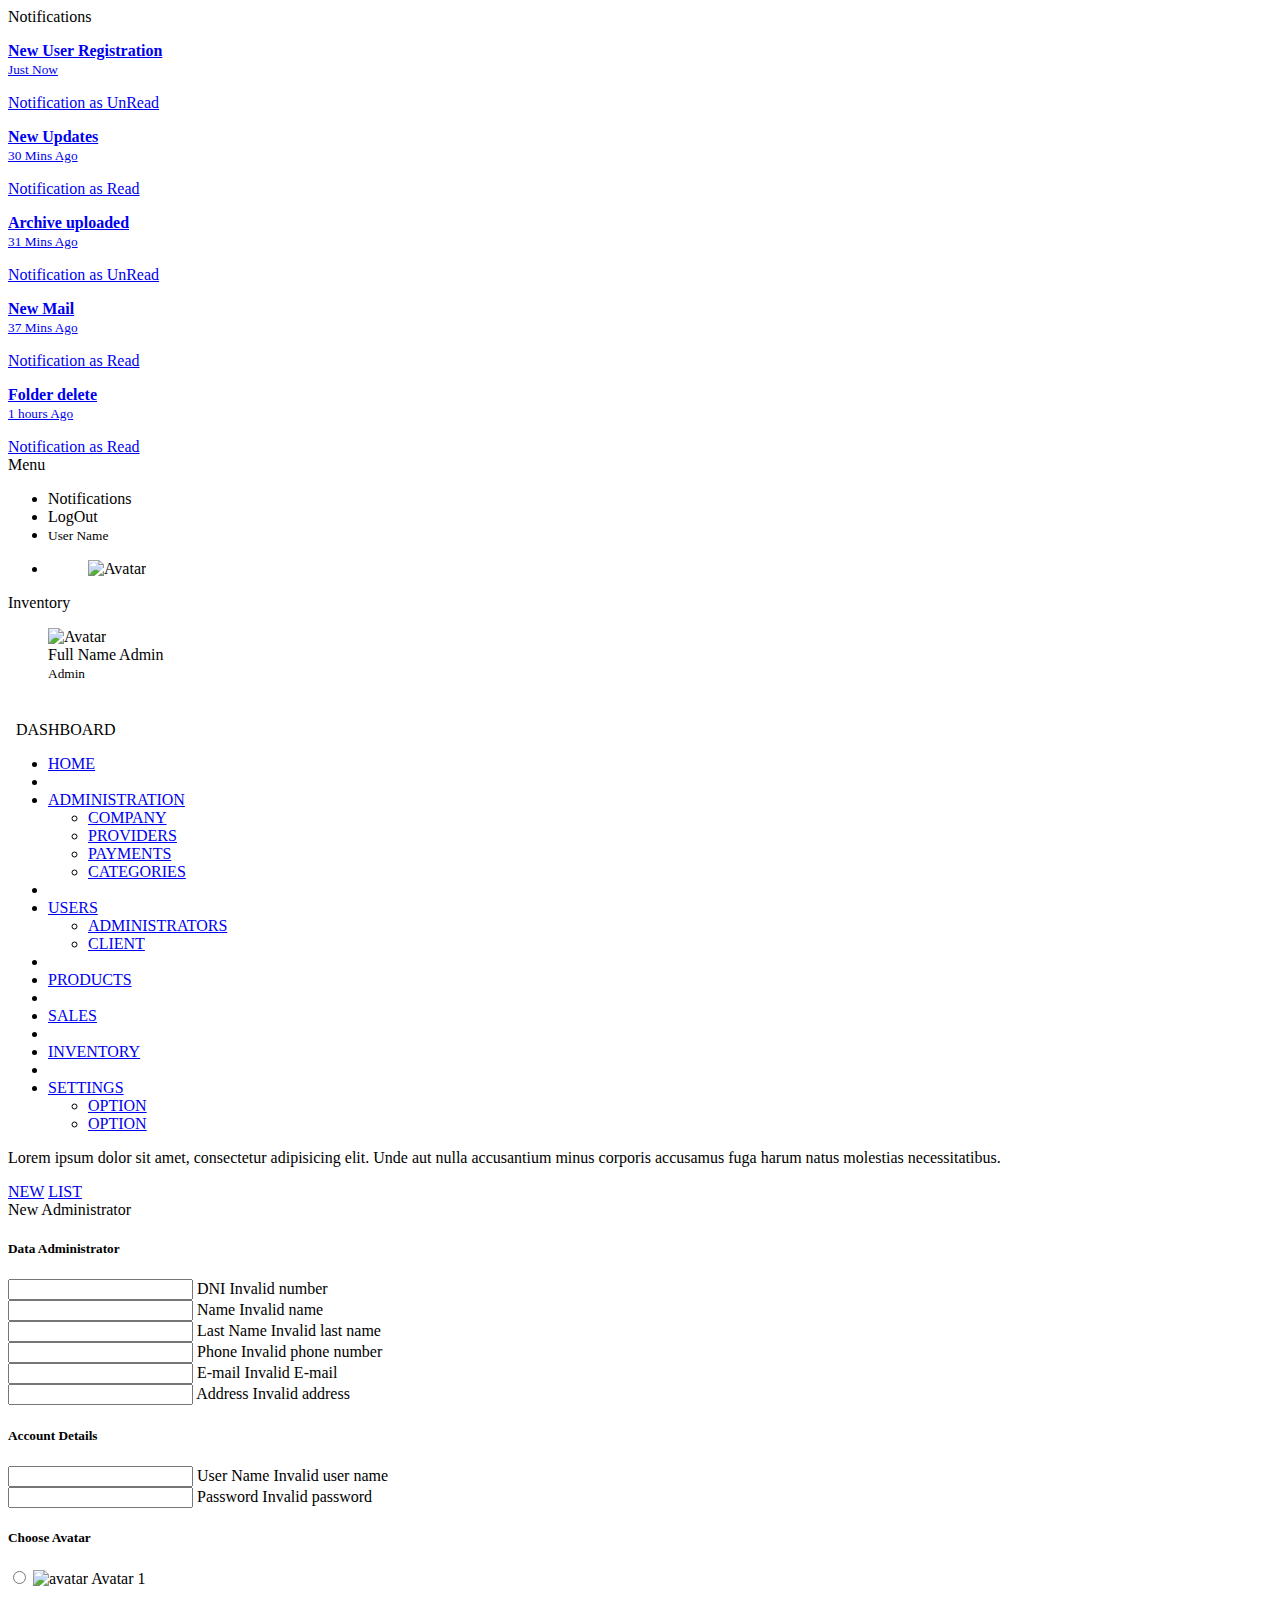
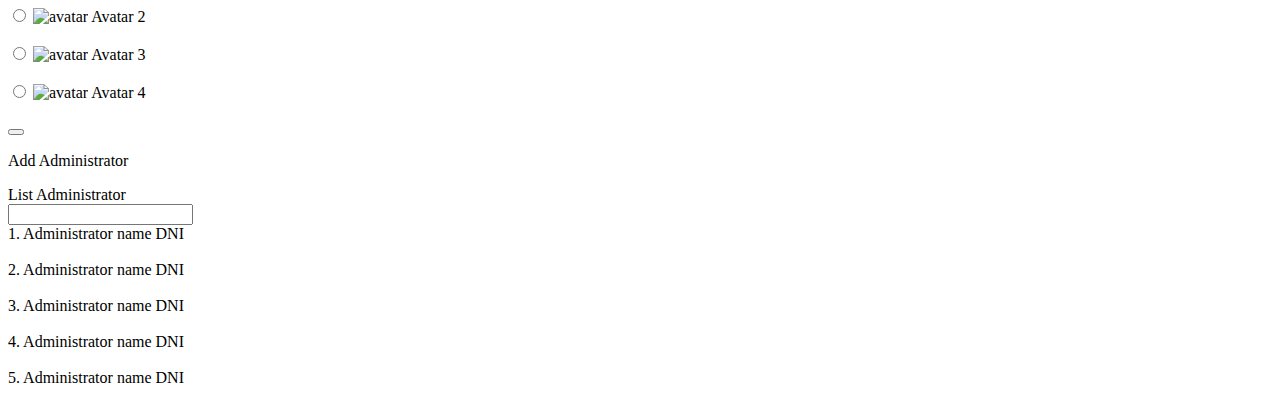
==== admin.html @ e8214036 "Add files via upload" ====
<!-- * Copyright 2016 Carlos Eduardo Alfaro Orellana--><!DOCTYPE html><html lang="es"><head>	<meta charset="UTF-8">	<meta name="viewport" content="width=device-width, initial-scale=1">	<title>Administrators</title>	<link rel="stylesheet" href="css/normalize.css">	<link rel="stylesheet" href="css/sweetalert2.css">	<link rel="stylesheet" href="css/material.min.css">	<link rel="stylesheet" href="css/material-design-iconic-font.min.css">	<link rel="stylesheet" href="css/jquery.mCustomScrollbar.css">	<link rel="stylesheet" href="css/main.css">	<script src="//ajax.googleapis.com/ajax/libs/jquery/1.11.2/jquery.min.js"></script>	<script>window.jQuery || document.write('<script src="js/jquery-1.11.2.min.js"><\/script>')</script>	<script src="js/material.min.js" ></script>	<script src="js/sweetalert2.min.js" ></script>	<script src="js/jquery.mCustomScrollbar.concat.min.js" ></script>	<script src="js/main.js" ></script></head><body>	<!-- Notifications area -->	<section class="full-width container-notifications">		<div class="full-width container-notifications-bg btn-Notification"></div>	    <section class="NotificationArea">	        <div class="full-width text-center NotificationArea-title tittles">Notifications <i class="zmdi zmdi-close btn-Notification"></i></div>	        <a href="#" class="Notification" id="notifation-unread-1">	            <div class="Notification-icon"><i class="zmdi zmdi-accounts-alt bg-info"></i></div>	            <div class="Notification-text">	                <p>	                    <i class="zmdi zmdi-circle"></i>	                    <strong>New User Registration</strong> 	                    <br>	                    <small>Just Now</small>	                </p>	            </div>	        	<div class="mdl-tooltip mdl-tooltip--left" for="notifation-unread-1">Notification as UnRead</div> 	        </a>	        <a href="#" class="Notification" id="notifation-read-1">	            <div class="Notification-icon"><i class="zmdi zmdi-cloud-download bg-primary"></i></div>	            <div class="Notification-text">	                <p>	                    <i class="zmdi zmdi-circle-o"></i>	                    <strong>New Updates</strong> 	                    <br>	                    <small>30 Mins Ago</small>	                </p>	            </div>	            <div class="mdl-tooltip mdl-tooltip--left" for="notifation-read-1">Notification as Read</div>	        </a>	        <a href="#" class="Notification" id="notifation-unread-2">	            <div class="Notification-icon"><i class="zmdi zmdi-upload bg-success"></i></div>	            <div class="Notification-text">	                <p>	                    <i class="zmdi zmdi-circle"></i>	                    <strong>Archive uploaded</strong> 	                    <br>	                    <small>31 Mins Ago</small>	                </p>	            </div>	            <div class="mdl-tooltip mdl-tooltip--left" for="notifation-unread-2">Notification as UnRead</div>	        </a> 	        <a href="#" class="Notification" id="notifation-read-2">	            <div class="Notification-icon"><i class="zmdi zmdi-mail-send bg-danger"></i></div>	            <div class="Notification-text">	                <p>	                    <i class="zmdi zmdi-circle-o"></i>	                    <strong>New Mail</strong> 	                    <br>	                    <small>37 Mins Ago</small>	                </p>	            </div>	            <div class="mdl-tooltip mdl-tooltip--left" for="notifation-read-2">Notification as Read</div>	        </a>	        <a href="#" class="Notification" id="notifation-read-3">	            <div class="Notification-icon"><i class="zmdi zmdi-folder bg-primary"></i></div>	            <div class="Notification-text">	                <p>	                    <i class="zmdi zmdi-circle-o"></i>	                    <strong>Folder delete</strong> 	                    <br>	                    <small>1 hours Ago</small>	                </p>	            </div>	            <div class="mdl-tooltip mdl-tooltip--left" for="notifation-read-3">Notification as Read</div>	        </a>  	    </section>	</section>	<!-- navBar -->	<div class="full-width navBar">		<div class="full-width navBar-options">			<i class="zmdi zmdi-more-vert btn-menu" id="btn-menu"></i>				<div class="mdl-tooltip" for="btn-menu">Menu</div>			<nav class="navBar-options-list">				<ul class="list-unstyle">					<li class="btn-Notification" id="notifications">						<i class="zmdi zmdi-notifications"></i>						<!-- <i class="zmdi zmdi-notifications-active btn-Notification" id="notifications"></i> -->						<div class="mdl-tooltip" for="notifications">Notifications</div>					</li>					<li class="btn-exit" id="btn-exit">						<i class="zmdi zmdi-power"></i>						<div class="mdl-tooltip" for="btn-exit">LogOut</div>					</li>					<li class="text-condensedLight noLink" ><small>User Name</small></li>					<li class="noLink">						<figure>							<img src="assets/img/avatar-male.png" alt="Avatar" class="img-responsive">						</figure>					</li>				</ul>			</nav>		</div>	</div>	<!-- navLateral -->	<section class="full-width navLateral">		<div class="full-width navLateral-bg btn-menu"></div>		<div class="full-width navLateral-body">			<div class="full-width navLateral-body-logo text-center tittles">				<i class="zmdi zmdi-close btn-menu"></i> Inventory 			</div>			<figure class="full-width" style="height: 77px;">				<div class="navLateral-body-cl">					<img src="assets/img/avatar-male.png" alt="Avatar" class="img-responsive">				</div>				<figcaption class="navLateral-body-cr hide-on-tablet">					<span>						Full Name Admin<br>						<small>Admin</small>					</span>				</figcaption>			</figure>			<div class="full-width tittles navLateral-body-tittle-menu">				<i class="zmdi zmdi-desktop-mac"></i><span class="hide-on-tablet">&nbsp; DASHBOARD</span>			</div>			<nav class="full-width">				<ul class="full-width list-unstyle menu-principal">					<li class="full-width">						<a href="home.html" class="full-width">							<div class="navLateral-body-cl">								<i class="zmdi zmdi-view-dashboard"></i>							</div>							<div class="navLateral-body-cr hide-on-tablet">								HOME							</div>						</a>					</li>					<li class="full-width divider-menu-h"></li>					<li class="full-width">						<a href="#!" class="full-width btn-subMenu">							<div class="navLateral-body-cl">								<i class="zmdi zmdi-case"></i>							</div>							<div class="navLateral-body-cr hide-on-tablet">								ADMINISTRATION							</div>							<span class="zmdi zmdi-chevron-left"></span>						</a>						<ul class="full-width menu-principal sub-menu-options">							<li class="full-width">								<a href="company.html" class="full-width">									<div class="navLateral-body-cl">										<i class="zmdi zmdi-balance"></i>									</div>									<div class="navLateral-body-cr hide-on-tablet">										COMPANY									</div>								</a>							</li>							<li class="full-width">								<a href="providers.html" class="full-width">									<div class="navLateral-body-cl">										<i class="zmdi zmdi-truck"></i>									</div>									<div class="navLateral-body-cr hide-on-tablet">										PROVIDERS									</div>								</a>							</li>							<li class="full-width">								<a href="payments.html" class="full-width">									<div class="navLateral-body-cl">										<i class="zmdi zmdi-card"></i>									</div>									<div class="navLateral-body-cr hide-on-tablet">										PAYMENTS									</div>								</a>							</li>							<li class="full-width">								<a href="categories.html" class="full-width">									<div class="navLateral-body-cl">										<i class="zmdi zmdi-label"></i>									</div>									<div class="navLateral-body-cr hide-on-tablet">										CATEGORIES									</div>								</a>							</li>						</ul>					</li>					<li class="full-width divider-menu-h"></li>					<li class="full-width">						<a href="#!" class="full-width btn-subMenu">							<div class="navLateral-body-cl">								<i class="zmdi zmdi-face"></i>							</div>							<div class="navLateral-body-cr hide-on-tablet">								USERS							</div>							<span class="zmdi zmdi-chevron-left"></span>						</a>						<ul class="full-width menu-principal sub-menu-options">							<li class="full-width">								<a href="admin.html" class="full-width">									<div class="navLateral-body-cl">										<i class="zmdi zmdi-account"></i>									</div>									<div class="navLateral-body-cr hide-on-tablet">										ADMINISTRATORS									</div>								</a>							</li>							<li class="full-width">								<a href="client.html" class="full-width">									<div class="navLateral-body-cl">										<i class="zmdi zmdi-accounts"></i>									</div>									<div class="navLateral-body-cr hide-on-tablet">										CLIENT									</div>								</a>							</li>						</ul>					</li>					<li class="full-width divider-menu-h"></li>					<li class="full-width">						<a href="products.html" class="full-width">							<div class="navLateral-body-cl">								<i class="zmdi zmdi-washing-machine"></i>							</div>							<div class="navLateral-body-cr hide-on-tablet">								PRODUCTS							</div>						</a>					</li>					<li class="full-width divider-menu-h"></li>					<li class="full-width">						<a href="sales.html" class="full-width">							<div class="navLateral-body-cl">								<i class="zmdi zmdi-shopping-cart"></i>							</div>							<div class="navLateral-body-cr hide-on-tablet">								SALES							</div>						</a>					</li>					<li class="full-width divider-menu-h"></li>					<li class="full-width">						<a href="inventory.html" class="full-width">							<div class="navLateral-body-cl">								<i class="zmdi zmdi-store"></i>							</div>							<div class="navLateral-body-cr hide-on-tablet">								INVENTORY							</div>						</a>					</li>					<li class="full-width divider-menu-h"></li>					<li class="full-width">						<a href="#!" class="full-width btn-subMenu">							<div class="navLateral-body-cl">								<i class="zmdi zmdi-wrench"></i>							</div>							<div class="navLateral-body-cr hide-on-tablet">								SETTINGS							</div>							<span class="zmdi zmdi-chevron-left"></span>						</a>						<ul class="full-width menu-principal sub-menu-options">							<li class="full-width">								<a href="#!" class="full-width">									<div class="navLateral-body-cl">										<i class="zmdi zmdi-widgets"></i>									</div>									<div class="navLateral-body-cr hide-on-tablet">										OPTION									</div>								</a>							</li>							<li class="full-width">								<a href="#!" class="full-width">									<div class="navLateral-body-cl">										<i class="zmdi zmdi-widgets"></i>									</div>									<div class="navLateral-body-cr hide-on-tablet">										OPTION									</div>								</a>							</li>						</ul>					</li>				</ul>			</nav>		</div>	</section>	<!-- pageContent -->	<section class="full-width pageContent">		<section class="full-width header-well">			<div class="full-width header-well-icon">				<i class="zmdi zmdi-account"></i>			</div>			<div class="full-width header-well-text">				<p class="text-condensedLight">					Lorem ipsum dolor sit amet, consectetur adipisicing elit. Unde aut nulla accusantium minus corporis accusamus fuga harum natus molestias necessitatibus.				</p>			</div>		</section>		<div class="mdl-tabs mdl-js-tabs mdl-js-ripple-effect">			<div class="mdl-tabs__tab-bar">				<a href="#tabNewAdmin" class="mdl-tabs__tab is-active">NEW</a>				<a href="#tabListAdmin" class="mdl-tabs__tab">LIST</a>			</div>			<div class="mdl-tabs__panel is-active" id="tabNewAdmin">				<div class="mdl-grid">					<div class="mdl-cell mdl-cell--4-col-phone mdl-cell--8-col-tablet mdl-cell--12-col-desktop">						<div class="full-width panel mdl-shadow--2dp">							<div class="full-width panel-tittle bg-primary text-center tittles">								New Administrator							</div>							<div class="full-width panel-content">								<form>									<div class="mdl-grid">										<div class="mdl-cell mdl-cell--4-col-phone mdl-cell--8-col-tablet mdl-cell--6-col-desktop">											<h5 class="text-condensedLight">Data Administrator</h5>											<div class="mdl-textfield mdl-js-textfield mdl-textfield--floating-label">												<input class="mdl-textfield__input" type="number" pattern="-?[0-9]*(\.[0-9]+)?" id="DNIAdmin">												<label class="mdl-textfield__label" for="DNIAdmin">DNI</label>												<span class="mdl-textfield__error">Invalid number</span>											</div>											<div class="mdl-textfield mdl-js-textfield mdl-textfield--floating-label">												<input class="mdl-textfield__input" type="text" pattern="-?[A-Za-záéíóúÁÉÍÓÚ ]*(\.[0-9]+)?" id="NameAdmin">												<label class="mdl-textfield__label" for="NameAdmin">Name</label>												<span class="mdl-textfield__error">Invalid name</span>											</div>											<div class="mdl-textfield mdl-js-textfield mdl-textfield--floating-label">												<input class="mdl-textfield__input" type="text" pattern="-?[A-Za-záéíóúÁÉÍÓÚ ]*(\.[0-9]+)?" id="LastNameAdmin">												<label class="mdl-textfield__label" for="LastNameAdmin">Last Name</label>												<span class="mdl-textfield__error">Invalid last name</span>											</div>											<div class="mdl-textfield mdl-js-textfield mdl-textfield--floating-label">												<input class="mdl-textfield__input" type="tel" pattern="-?[0-9+()- ]*(\.[0-9]+)?" id="phoneAdmin">												<label class="mdl-textfield__label" for="phoneAdmin">Phone</label>												<span class="mdl-textfield__error">Invalid phone number</span>											</div>											<div class="mdl-textfield mdl-js-textfield mdl-textfield--floating-label">												<input class="mdl-textfield__input" type="email" id="emailAdmin">												<label class="mdl-textfield__label" for="emailAdmin">E-mail</label>												<span class="mdl-textfield__error">Invalid E-mail</span>											</div>											<div class="mdl-textfield mdl-js-textfield mdl-textfield--floating-label">												<input class="mdl-textfield__input" type="text" id="addressAdmin">												<label class="mdl-textfield__label" for="addressAdmin">Address</label>												<span class="mdl-textfield__error">Invalid address</span>											</div>										</div>										<div class="mdl-cell mdl-cell--4-col-phone mdl-cell--8-col-tablet mdl-cell--6-col-desktop">											<h5 class="text-condensedLight">Account Details</h5>											<div class="mdl-textfield mdl-js-textfield mdl-textfield--floating-label">												<input class="mdl-textfield__input" type="text" pattern="-?[A-Za-z0-9áéíóúÁÉÍÓÚ]*(\.[0-9]+)?" id="UserNameAdmin">												<label class="mdl-textfield__label" for="UserNameAdmin">User Name</label>												<span class="mdl-textfield__error">Invalid user name</span>											</div>											<div class="mdl-textfield mdl-js-textfield mdl-textfield--floating-label">												<input class="mdl-textfield__input" type="password" id="passwordAdmin">												<label class="mdl-textfield__label" for="passwordAdmin">Password</label>												<span class="mdl-textfield__error">Invalid password</span>											</div>											<h5 class="text-condensedLight">Choose Avatar</h5>											<label class="mdl-radio mdl-js-radio mdl-js-ripple-effect" for="option-1">												<input type="radio" id="option-1" class="mdl-radio__button" name="options" value="avatar-male.png">												<img src="assets/img/avatar-male.png" alt="avatar" style="height: 45px; width="45px;" ">												<span class="mdl-radio__label">Avatar 1</span>											</label>											<br><br>											<label class="mdl-radio mdl-js-radio mdl-js-ripple-effect" for="option-2">												<input type="radio" id="option-2" class="mdl-radio__button" name="options" value="avatar-female.png">												<img src="assets/img/avatar-female.png" alt="avatar" style="height: 45px; width="45px;" ">												<span class="mdl-radio__label">Avatar 2</span>											</label>											<br><br>											<label class="mdl-radio mdl-js-radio mdl-js-ripple-effect" for="option-3">												<input type="radio" id="option-3" class="mdl-radio__button" name="options" value="avatar-male2.png">												<img src="assets/img/avatar-male2.png" alt="avatar" style="height: 45px; width="45px;" ">												<span class="mdl-radio__label">Avatar 3</span>											</label>											<br><br>											<label class="mdl-radio mdl-js-radio mdl-js-ripple-effect" for="option-4">												<input type="radio" id="option-4" class="mdl-radio__button" name="options" value="avatar-female2.png">												<img src="assets/img/avatar-female2.png" alt="avatar" style="height: 45px; width="45px;" ">												<span class="mdl-radio__label">Avatar 4</span>											</label>										</div>									</div>									<p class="text-center">										<button class="mdl-button mdl-js-button mdl-button--fab mdl-js-ripple-effect mdl-button--colored bg-primary" id="btn-addAdmin">											<i class="zmdi zmdi-plus"></i>										</button>										<div class="mdl-tooltip" for="btn-addAdmin">Add Administrator</div>									</p>								</form>							</div>						</div>					</div>				</div>			</div>			<div class="mdl-tabs__panel" id="tabListAdmin">				<div class="mdl-grid">					<div class="mdl-cell mdl-cell--4-col-phone mdl-cell--8-col-tablet mdl-cell--8-col-desktop mdl-cell--2-offset-desktop">						<div class="full-width panel mdl-shadow--2dp">							<div class="full-width panel-tittle bg-success text-center tittles">								List Administrator							</div>							<div class="full-width panel-content">								<form action="#">									<div class="mdl-textfield mdl-js-textfield mdl-textfield--expandable">										<label class="mdl-button mdl-js-button mdl-button--icon" for="searchAdmin">											<i class="zmdi zmdi-search"></i>										</label>										<div class="mdl-textfield__expandable-holder">											<input class="mdl-textfield__input" type="text" id="searchAdmin">											<label class="mdl-textfield__label"></label>										</div>									</div>								</form>								<div class="mdl-list">									<div class="mdl-list__item mdl-list__item--two-line">										<span class="mdl-list__item-primary-content">											<i class="zmdi zmdi-account mdl-list__item-avatar"></i>											<span>1. Administrator name</span>											<span class="mdl-list__item-sub-title">DNI</span>										</span>										<a class="mdl-list__item-secondary-action" href="#!"><i class="zmdi zmdi-more"></i></a>									</div>									<li class="full-width divider-menu-h"></li>									<div class="mdl-list__item mdl-list__item--two-line">										<span class="mdl-list__item-primary-content">											<i class="zmdi zmdi-account mdl-list__item-avatar"></i>											<span>2. Administrator name</span>											<span class="mdl-list__item-sub-title">DNI</span>										</span>										<a class="mdl-list__item-secondary-action" href="#!"><i class="zmdi zmdi-more"></i></a>									</div>									<li class="full-width divider-menu-h"></li>									<div class="mdl-list__item mdl-list__item--two-line">										<span class="mdl-list__item-primary-content">											<i class="zmdi zmdi-account mdl-list__item-avatar"></i>											<span>3. Administrator name</span>											<span class="mdl-list__item-sub-title">DNI</span>										</span>										<a class="mdl-list__item-secondary-action" href="#!"><i class="zmdi zmdi-more"></i></a>									</div>									<li class="full-width divider-menu-h"></li>									<div class="mdl-list__item mdl-list__item--two-line">										<span class="mdl-list__item-primary-content">											<i class="zmdi zmdi-account mdl-list__item-avatar"></i>											<span>4. Administrator name</span>											<span class="mdl-list__item-sub-title">DNI</span>										</span>										<a class="mdl-list__item-secondary-action" href="#!"><i class="zmdi zmdi-more"></i></a>									</div>									<li class="full-width divider-menu-h"></li>									<div class="mdl-list__item mdl-list__item--two-line">										<span class="mdl-list__item-primary-content">											<i class="zmdi zmdi-account mdl-list__item-avatar"></i>											<span>5. Administrator name</span>											<span class="mdl-list__item-sub-title">DNI</span>										</span>										<a class="mdl-list__item-secondary-action" href="#!"><i class="zmdi zmdi-more"></i></a>									</div>								</div>							</div>						</div>					</div>				</div>			</div>		</div>	</section></body></html>
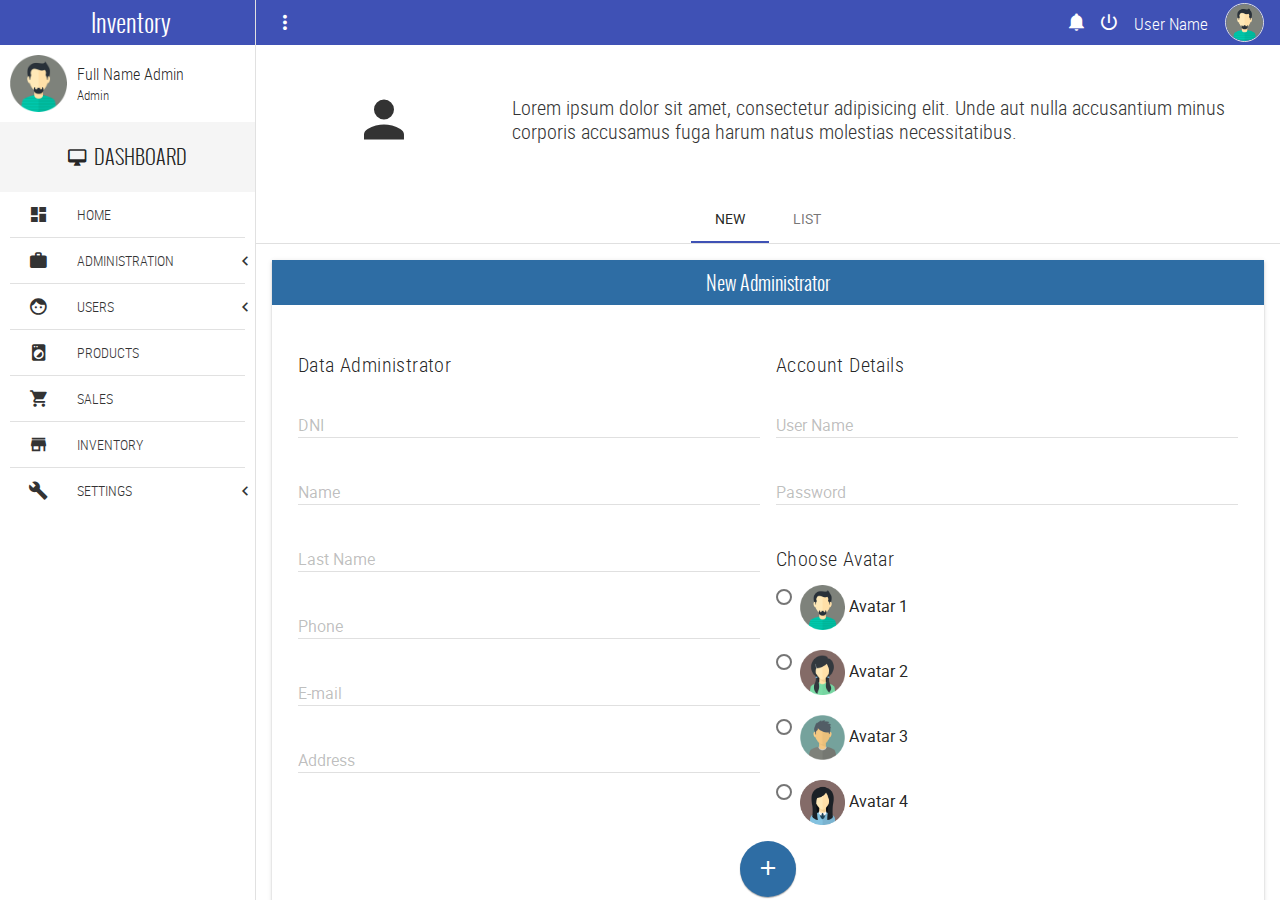
==== commit 9599b2e3: "se agregaron todos los archivos" ====
--- a/admin.html
+++ b/admin.html
@@ -1,492 +1,492 @@
-<!-- -* Copyright 2016 Carlos Eduardo Alfaro Orellana--->-<!DOCTYPE html>-<html lang="es">-<head>-	<meta charset="UTF-8">-	<meta name="viewport" content="width=device-width, initial-scale=1">-	<title>Administrators</title>-	<link rel="stylesheet" href="css/normalize.css">-	<link rel="stylesheet" href="css/sweetalert2.css">-	<link rel="stylesheet" href="css/material.min.css">-	<link rel="stylesheet" href="css/material-design-iconic-font.min.css">-	<link rel="stylesheet" href="css/jquery.mCustomScrollbar.css">-	<link rel="stylesheet" href="css/main.css">-	<script src="//ajax.googleapis.com/ajax/libs/jquery/1.11.2/jquery.min.js"></script>-	<script>window.jQuery || document.write('<script src="js/jquery-1.11.2.min.js"><\/script>')</script>-	<script src="js/material.min.js" ></script>-	<script src="js/sweetalert2.min.js" ></script>-	<script src="js/jquery.mCustomScrollbar.concat.min.js" ></script>-	<script src="js/main.js" ></script>-</head>-<body>-	<!-- Notifications area -->-	<section class="full-width container-notifications">-		<div class="full-width container-notifications-bg btn-Notification"></div>-	    <section class="NotificationArea">-	        <div class="full-width text-center NotificationArea-title tittles">Notifications <i class="zmdi zmdi-close btn-Notification"></i></div>-	        <a href="#" class="Notification" id="notifation-unread-1">-	            <div class="Notification-icon"><i class="zmdi zmdi-accounts-alt bg-info"></i></div>-	            <div class="Notification-text">-	                <p>-	                    <i class="zmdi zmdi-circle"></i>-	                    <strong>New User Registration</strong> -	                    <br>-	                    <small>Just Now</small>-	                </p>-	            </div>-	        	<div class="mdl-tooltip mdl-tooltip--left" for="notifation-unread-1">Notification as UnRead</div> -	        </a>-	        <a href="#" class="Notification" id="notifation-read-1">-	            <div class="Notification-icon"><i class="zmdi zmdi-cloud-download bg-primary"></i></div>-	            <div class="Notification-text">-	                <p>-	                    <i class="zmdi zmdi-circle-o"></i>-	                    <strong>New Updates</strong> -	                    <br>-	                    <small>30 Mins Ago</small>-	                </p>-	            </div>-	            <div class="mdl-tooltip mdl-tooltip--left" for="notifation-read-1">Notification as Read</div>-	        </a>-	        <a href="#" class="Notification" id="notifation-unread-2">-	            <div class="Notification-icon"><i class="zmdi zmdi-upload bg-success"></i></div>-	            <div class="Notification-text">-	                <p>-	                    <i class="zmdi zmdi-circle"></i>-	                    <strong>Archive uploaded</strong> -	                    <br>-	                    <small>31 Mins Ago</small>-	                </p>-	            </div>-	            <div class="mdl-tooltip mdl-tooltip--left" for="notifation-unread-2">Notification as UnRead</div>-	        </a> -	        <a href="#" class="Notification" id="notifation-read-2">-	            <div class="Notification-icon"><i class="zmdi zmdi-mail-send bg-danger"></i></div>-	            <div class="Notification-text">-	                <p>-	                    <i class="zmdi zmdi-circle-o"></i>-	                    <strong>New Mail</strong> -	                    <br>-	                    <small>37 Mins Ago</small>-	                </p>-	            </div>-	            <div class="mdl-tooltip mdl-tooltip--left" for="notifation-read-2">Notification as Read</div>-	        </a>-	        <a href="#" class="Notification" id="notifation-read-3">-	            <div class="Notification-icon"><i class="zmdi zmdi-folder bg-primary"></i></div>-	            <div class="Notification-text">-	                <p>-	                    <i class="zmdi zmdi-circle-o"></i>-	                    <strong>Folder delete</strong> -	                    <br>-	                    <small>1 hours Ago</small>-	                </p>-	            </div>-	            <div class="mdl-tooltip mdl-tooltip--left" for="notifation-read-3">Notification as Read</div>-	        </a>  -	    </section>-	</section>-	<!-- navBar -->-	<div class="full-width navBar">-		<div class="full-width navBar-options">-			<i class="zmdi zmdi-more-vert btn-menu" id="btn-menu"></i>	-			<div class="mdl-tooltip" for="btn-menu">Menu</div>-			<nav class="navBar-options-list">-				<ul class="list-unstyle">-					<li class="btn-Notification" id="notifications">-						<i class="zmdi zmdi-notifications"></i>-						<!-- <i class="zmdi zmdi-notifications-active btn-Notification" id="notifications"></i> -->-						<div class="mdl-tooltip" for="notifications">Notifications</div>-					</li>-					<li class="btn-exit" id="btn-exit">-						<i class="zmdi zmdi-power"></i>-						<div class="mdl-tooltip" for="btn-exit">LogOut</div>-					</li>-					<li class="text-condensedLight noLink" ><small>User Name</small></li>-					<li class="noLink">-						<figure>-							<img src="assets/img/avatar-male.png" alt="Avatar" class="img-responsive">-						</figure>-					</li>-				</ul>-			</nav>-		</div>-	</div>-	<!-- navLateral -->-	<section class="full-width navLateral">-		<div class="full-width navLateral-bg btn-menu"></div>-		<div class="full-width navLateral-body">-			<div class="full-width navLateral-body-logo text-center tittles">-				<i class="zmdi zmdi-close btn-menu"></i> Inventory -			</div>-			<figure class="full-width" style="height: 77px;">-				<div class="navLateral-body-cl">-					<img src="assets/img/avatar-male.png" alt="Avatar" class="img-responsive">-				</div>-				<figcaption class="navLateral-body-cr hide-on-tablet">-					<span>-						Full Name Admin<br>-						<small>Admin</small>-					</span>-				</figcaption>-			</figure>-			<div class="full-width tittles navLateral-body-tittle-menu">-				<i class="zmdi zmdi-desktop-mac"></i><span class="hide-on-tablet">&nbsp; DASHBOARD</span>-			</div>-			<nav class="full-width">-				<ul class="full-width list-unstyle menu-principal">-					<li class="full-width">-						<a href="home.html" class="full-width">-							<div class="navLateral-body-cl">-								<i class="zmdi zmdi-view-dashboard"></i>-							</div>-							<div class="navLateral-body-cr hide-on-tablet">-								HOME-							</div>-						</a>-					</li>-					<li class="full-width divider-menu-h"></li>-					<li class="full-width">-						<a href="#!" class="full-width btn-subMenu">-							<div class="navLateral-body-cl">-								<i class="zmdi zmdi-case"></i>-							</div>-							<div class="navLateral-body-cr hide-on-tablet">-								ADMINISTRATION-							</div>-							<span class="zmdi zmdi-chevron-left"></span>-						</a>-						<ul class="full-width menu-principal sub-menu-options">-							<li class="full-width">-								<a href="company.html" class="full-width">-									<div class="navLateral-body-cl">-										<i class="zmdi zmdi-balance"></i>-									</div>-									<div class="navLateral-body-cr hide-on-tablet">-										COMPANY-									</div>-								</a>-							</li>-							<li class="full-width">-								<a href="providers.html" class="full-width">-									<div class="navLateral-body-cl">-										<i class="zmdi zmdi-truck"></i>-									</div>-									<div class="navLateral-body-cr hide-on-tablet">-										PROVIDERS-									</div>-								</a>-							</li>-							<li class="full-width">-								<a href="payments.html" class="full-width">-									<div class="navLateral-body-cl">-										<i class="zmdi zmdi-card"></i>-									</div>-									<div class="navLateral-body-cr hide-on-tablet">-										PAYMENTS-									</div>-								</a>-							</li>-							<li class="full-width">-								<a href="categories.html" class="full-width">-									<div class="navLateral-body-cl">-										<i class="zmdi zmdi-label"></i>-									</div>-									<div class="navLateral-body-cr hide-on-tablet">-										CATEGORIES-									</div>-								</a>-							</li>-						</ul>-					</li>-					<li class="full-width divider-menu-h"></li>-					<li class="full-width">-						<a href="#!" class="full-width btn-subMenu">-							<div class="navLateral-body-cl">-								<i class="zmdi zmdi-face"></i>-							</div>-							<div class="navLateral-body-cr hide-on-tablet">-								USERS-							</div>-							<span class="zmdi zmdi-chevron-left"></span>-						</a>-						<ul class="full-width menu-principal sub-menu-options">-							<li class="full-width">-								<a href="admin.html" class="full-width">-									<div class="navLateral-body-cl">-										<i class="zmdi zmdi-account"></i>-									</div>-									<div class="navLateral-body-cr hide-on-tablet">-										ADMINISTRATORS-									</div>-								</a>-							</li>-							<li class="full-width">-								<a href="client.html" class="full-width">-									<div class="navLateral-body-cl">-										<i class="zmdi zmdi-accounts"></i>-									</div>-									<div class="navLateral-body-cr hide-on-tablet">-										CLIENT-									</div>-								</a>-							</li>-						</ul>-					</li>-					<li class="full-width divider-menu-h"></li>-					<li class="full-width">-						<a href="products.html" class="full-width">-							<div class="navLateral-body-cl">-								<i class="zmdi zmdi-washing-machine"></i>-							</div>-							<div class="navLateral-body-cr hide-on-tablet">-								PRODUCTS-							</div>-						</a>-					</li>-					<li class="full-width divider-menu-h"></li>-					<li class="full-width">-						<a href="sales.html" class="full-width">-							<div class="navLateral-body-cl">-								<i class="zmdi zmdi-shopping-cart"></i>-							</div>-							<div class="navLateral-body-cr hide-on-tablet">-								SALES-							</div>-						</a>-					</li>-					<li class="full-width divider-menu-h"></li>-					<li class="full-width">-						<a href="inventory.html" class="full-width">-							<div class="navLateral-body-cl">-								<i class="zmdi zmdi-store"></i>-							</div>-							<div class="navLateral-body-cr hide-on-tablet">-								INVENTORY-							</div>-						</a>-					</li>-					<li class="full-width divider-menu-h"></li>-					<li class="full-width">-						<a href="#!" class="full-width btn-subMenu">-							<div class="navLateral-body-cl">-								<i class="zmdi zmdi-wrench"></i>-							</div>-							<div class="navLateral-body-cr hide-on-tablet">-								SETTINGS-							</div>-							<span class="zmdi zmdi-chevron-left"></span>-						</a>-						<ul class="full-width menu-principal sub-menu-options">-							<li class="full-width">-								<a href="#!" class="full-width">-									<div class="navLateral-body-cl">-										<i class="zmdi zmdi-widgets"></i>-									</div>-									<div class="navLateral-body-cr hide-on-tablet">-										OPTION-									</div>-								</a>-							</li>-							<li class="full-width">-								<a href="#!" class="full-width">-									<div class="navLateral-body-cl">-										<i class="zmdi zmdi-widgets"></i>-									</div>-									<div class="navLateral-body-cr hide-on-tablet">-										OPTION-									</div>-								</a>-							</li>-						</ul>-					</li>-				</ul>-			</nav>-		</div>-	</section>-	<!-- pageContent -->-	<section class="full-width pageContent">-		<section class="full-width header-well">-			<div class="full-width header-well-icon">-				<i class="zmdi zmdi-account"></i>-			</div>-			<div class="full-width header-well-text">-				<p class="text-condensedLight">-					Lorem ipsum dolor sit amet, consectetur adipisicing elit. Unde aut nulla accusantium minus corporis accusamus fuga harum natus molestias necessitatibus.-				</p>-			</div>-		</section>-		<div class="mdl-tabs mdl-js-tabs mdl-js-ripple-effect">-			<div class="mdl-tabs__tab-bar">-				<a href="#tabNewAdmin" class="mdl-tabs__tab is-active">NEW</a>-				<a href="#tabListAdmin" class="mdl-tabs__tab">LIST</a>-			</div>-			<div class="mdl-tabs__panel is-active" id="tabNewAdmin">-				<div class="mdl-grid">-					<div class="mdl-cell mdl-cell--4-col-phone mdl-cell--8-col-tablet mdl-cell--12-col-desktop">-						<div class="full-width panel mdl-shadow--2dp">-							<div class="full-width panel-tittle bg-primary text-center tittles">-								New Administrator-							</div>-							<div class="full-width panel-content">-								<form>-									<div class="mdl-grid">-										<div class="mdl-cell mdl-cell--4-col-phone mdl-cell--8-col-tablet mdl-cell--6-col-desktop">-											<h5 class="text-condensedLight">Data Administrator</h5>-											<div class="mdl-textfield mdl-js-textfield mdl-textfield--floating-label">-												<input class="mdl-textfield__input" type="number" pattern="-?[0-9]*(\.[0-9]+)?" id="DNIAdmin">-												<label class="mdl-textfield__label" for="DNIAdmin">DNI</label>-												<span class="mdl-textfield__error">Invalid number</span>-											</div>-											<div class="mdl-textfield mdl-js-textfield mdl-textfield--floating-label">-												<input class="mdl-textfield__input" type="text" pattern="-?[A-Za-záéíóúÁÉÍÓÚ ]*(\.[0-9]+)?" id="NameAdmin">-												<label class="mdl-textfield__label" for="NameAdmin">Name</label>-												<span class="mdl-textfield__error">Invalid name</span>-											</div>-											<div class="mdl-textfield mdl-js-textfield mdl-textfield--floating-label">-												<input class="mdl-textfield__input" type="text" pattern="-?[A-Za-záéíóúÁÉÍÓÚ ]*(\.[0-9]+)?" id="LastNameAdmin">-												<label class="mdl-textfield__label" for="LastNameAdmin">Last Name</label>-												<span class="mdl-textfield__error">Invalid last name</span>-											</div>-											<div class="mdl-textfield mdl-js-textfield mdl-textfield--floating-label">-												<input class="mdl-textfield__input" type="tel" pattern="-?[0-9+()- ]*(\.[0-9]+)?" id="phoneAdmin">-												<label class="mdl-textfield__label" for="phoneAdmin">Phone</label>-												<span class="mdl-textfield__error">Invalid phone number</span>-											</div>-											<div class="mdl-textfield mdl-js-textfield mdl-textfield--floating-label">-												<input class="mdl-textfield__input" type="email" id="emailAdmin">-												<label class="mdl-textfield__label" for="emailAdmin">E-mail</label>-												<span class="mdl-textfield__error">Invalid E-mail</span>-											</div>-											<div class="mdl-textfield mdl-js-textfield mdl-textfield--floating-label">-												<input class="mdl-textfield__input" type="text" id="addressAdmin">-												<label class="mdl-textfield__label" for="addressAdmin">Address</label>-												<span class="mdl-textfield__error">Invalid address</span>-											</div>-										</div>-										<div class="mdl-cell mdl-cell--4-col-phone mdl-cell--8-col-tablet mdl-cell--6-col-desktop">-											<h5 class="text-condensedLight">Account Details</h5>-											<div class="mdl-textfield mdl-js-textfield mdl-textfield--floating-label">-												<input class="mdl-textfield__input" type="text" pattern="-?[A-Za-z0-9áéíóúÁÉÍÓÚ]*(\.[0-9]+)?" id="UserNameAdmin">-												<label class="mdl-textfield__label" for="UserNameAdmin">User Name</label>-												<span class="mdl-textfield__error">Invalid user name</span>-											</div>-											<div class="mdl-textfield mdl-js-textfield mdl-textfield--floating-label">-												<input class="mdl-textfield__input" type="password" id="passwordAdmin">-												<label class="mdl-textfield__label" for="passwordAdmin">Password</label>-												<span class="mdl-textfield__error">Invalid password</span>-											</div>-											<h5 class="text-condensedLight">Choose Avatar</h5>-											<label class="mdl-radio mdl-js-radio mdl-js-ripple-effect" for="option-1">-												<input type="radio" id="option-1" class="mdl-radio__button" name="options" value="avatar-male.png">-												<img src="assets/img/avatar-male.png" alt="avatar" style="height: 45px; width="45px;" ">-												<span class="mdl-radio__label">Avatar 1</span>-											</label>-											<br><br>-											<label class="mdl-radio mdl-js-radio mdl-js-ripple-effect" for="option-2">-												<input type="radio" id="option-2" class="mdl-radio__button" name="options" value="avatar-female.png">-												<img src="assets/img/avatar-female.png" alt="avatar" style="height: 45px; width="45px;" ">-												<span class="mdl-radio__label">Avatar 2</span>-											</label>-											<br><br>-											<label class="mdl-radio mdl-js-radio mdl-js-ripple-effect" for="option-3">-												<input type="radio" id="option-3" class="mdl-radio__button" name="options" value="avatar-male2.png">-												<img src="assets/img/avatar-male2.png" alt="avatar" style="height: 45px; width="45px;" ">-												<span class="mdl-radio__label">Avatar 3</span>-											</label>-											<br><br>-											<label class="mdl-radio mdl-js-radio mdl-js-ripple-effect" for="option-4">-												<input type="radio" id="option-4" class="mdl-radio__button" name="options" value="avatar-female2.png">-												<img src="assets/img/avatar-female2.png" alt="avatar" style="height: 45px; width="45px;" ">-												<span class="mdl-radio__label">Avatar 4</span>-											</label>-										</div>-									</div>-									<p class="text-center">-										<button class="mdl-button mdl-js-button mdl-button--fab mdl-js-ripple-effect mdl-button--colored bg-primary" id="btn-addAdmin">-											<i class="zmdi zmdi-plus"></i>-										</button>-										<div class="mdl-tooltip" for="btn-addAdmin">Add Administrator</div>-									</p>-								</form>-							</div>-						</div>-					</div>-				</div>-			</div>-			<div class="mdl-tabs__panel" id="tabListAdmin">-				<div class="mdl-grid">-					<div class="mdl-cell mdl-cell--4-col-phone mdl-cell--8-col-tablet mdl-cell--8-col-desktop mdl-cell--2-offset-desktop">-						<div class="full-width panel mdl-shadow--2dp">-							<div class="full-width panel-tittle bg-success text-center tittles">-								List Administrator-							</div>-							<div class="full-width panel-content">-								<form action="#">-									<div class="mdl-textfield mdl-js-textfield mdl-textfield--expandable">-										<label class="mdl-button mdl-js-button mdl-button--icon" for="searchAdmin">-											<i class="zmdi zmdi-search"></i>-										</label>-										<div class="mdl-textfield__expandable-holder">-											<input class="mdl-textfield__input" type="text" id="searchAdmin">-											<label class="mdl-textfield__label"></label>-										</div>-									</div>-								</form>-								<div class="mdl-list">-									<div class="mdl-list__item mdl-list__item--two-line">-										<span class="mdl-list__item-primary-content">-											<i class="zmdi zmdi-account mdl-list__item-avatar"></i>-											<span>1. Administrator name</span>-											<span class="mdl-list__item-sub-title">DNI</span>-										</span>-										<a class="mdl-list__item-secondary-action" href="#!"><i class="zmdi zmdi-more"></i></a>-									</div>-									<li class="full-width divider-menu-h"></li>-									<div class="mdl-list__item mdl-list__item--two-line">-										<span class="mdl-list__item-primary-content">-											<i class="zmdi zmdi-account mdl-list__item-avatar"></i>-											<span>2. Administrator name</span>-											<span class="mdl-list__item-sub-title">DNI</span>-										</span>-										<a class="mdl-list__item-secondary-action" href="#!"><i class="zmdi zmdi-more"></i></a>-									</div>-									<li class="full-width divider-menu-h"></li>-									<div class="mdl-list__item mdl-list__item--two-line">-										<span class="mdl-list__item-primary-content">-											<i class="zmdi zmdi-account mdl-list__item-avatar"></i>-											<span>3. Administrator name</span>-											<span class="mdl-list__item-sub-title">DNI</span>-										</span>-										<a class="mdl-list__item-secondary-action" href="#!"><i class="zmdi zmdi-more"></i></a>-									</div>-									<li class="full-width divider-menu-h"></li>-									<div class="mdl-list__item mdl-list__item--two-line">-										<span class="mdl-list__item-primary-content">-											<i class="zmdi zmdi-account mdl-list__item-avatar"></i>-											<span>4. Administrator name</span>-											<span class="mdl-list__item-sub-title">DNI</span>-										</span>-										<a class="mdl-list__item-secondary-action" href="#!"><i class="zmdi zmdi-more"></i></a>-									</div>-									<li class="full-width divider-menu-h"></li>-									<div class="mdl-list__item mdl-list__item--two-line">-										<span class="mdl-list__item-primary-content">-											<i class="zmdi zmdi-account mdl-list__item-avatar"></i>-											<span>5. Administrator name</span>-											<span class="mdl-list__item-sub-title">DNI</span>-										</span>-										<a class="mdl-list__item-secondary-action" href="#!"><i class="zmdi zmdi-more"></i></a>-									</div>-								</div>-							</div>-						</div>-					</div>-				</div>-			</div>-		</div>-	</section>-</body>+<!-- 
+* Copyright 2016 Carlos Eduardo Alfaro Orellana
+-->
+<!DOCTYPE html>
+<html lang="es">
+<head>
+	<meta charset="UTF-8">
+	<meta name="viewport" content="width=device-width, initial-scale=1">
+	<title>Administrators</title>
+	<link rel="stylesheet" href="css/normalize.css">
+	<link rel="stylesheet" href="css/sweetalert2.css">
+	<link rel="stylesheet" href="css/material.min.css">
+	<link rel="stylesheet" href="css/material-design-iconic-font.min.css">
+	<link rel="stylesheet" href="css/jquery.mCustomScrollbar.css">
+	<link rel="stylesheet" href="css/main.css">
+	<script src="//ajax.googleapis.com/ajax/libs/jquery/1.11.2/jquery.min.js"></script>
+	<script>window.jQuery || document.write('<script src="js/jquery-1.11.2.min.js"><\/script>')</script>
+	<script src="js/material.min.js" ></script>
+	<script src="js/sweetalert2.min.js" ></script>
+	<script src="js/jquery.mCustomScrollbar.concat.min.js" ></script>
+	<script src="js/main.js" ></script>
+</head>
+<body>
+	<!-- Notifications area -->
+	<section class="full-width container-notifications">
+		<div class="full-width container-notifications-bg btn-Notification"></div>
+	    <section class="NotificationArea">
+	        <div class="full-width text-center NotificationArea-title tittles">Notifications <i class="zmdi zmdi-close btn-Notification"></i></div>
+	        <a href="#" class="Notification" id="notifation-unread-1">
+	            <div class="Notification-icon"><i class="zmdi zmdi-accounts-alt bg-info"></i></div>
+	            <div class="Notification-text">
+	                <p>
+	                    <i class="zmdi zmdi-circle"></i>
+	                    <strong>New User Registration</strong> 
+	                    <br>
+	                    <small>Just Now</small>
+	                </p>
+	            </div>
+	        	<div class="mdl-tooltip mdl-tooltip--left" for="notifation-unread-1">Notification as UnRead</div> 
+	        </a>
+	        <a href="#" class="Notification" id="notifation-read-1">
+	            <div class="Notification-icon"><i class="zmdi zmdi-cloud-download bg-primary"></i></div>
+	            <div class="Notification-text">
+	                <p>
+	                    <i class="zmdi zmdi-circle-o"></i>
+	                    <strong>New Updates</strong> 
+	                    <br>
+	                    <small>30 Mins Ago</small>
+	                </p>
+	            </div>
+	            <div class="mdl-tooltip mdl-tooltip--left" for="notifation-read-1">Notification as Read</div>
+	        </a>
+	        <a href="#" class="Notification" id="notifation-unread-2">
+	            <div class="Notification-icon"><i class="zmdi zmdi-upload bg-success"></i></div>
+	            <div class="Notification-text">
+	                <p>
+	                    <i class="zmdi zmdi-circle"></i>
+	                    <strong>Archive uploaded</strong> 
+	                    <br>
+	                    <small>31 Mins Ago</small>
+	                </p>
+	            </div>
+	            <div class="mdl-tooltip mdl-tooltip--left" for="notifation-unread-2">Notification as UnRead</div>
+	        </a> 
+	        <a href="#" class="Notification" id="notifation-read-2">
+	            <div class="Notification-icon"><i class="zmdi zmdi-mail-send bg-danger"></i></div>
+	            <div class="Notification-text">
+	                <p>
+	                    <i class="zmdi zmdi-circle-o"></i>
+	                    <strong>New Mail</strong> 
+	                    <br>
+	                    <small>37 Mins Ago</small>
+	                </p>
+	            </div>
+	            <div class="mdl-tooltip mdl-tooltip--left" for="notifation-read-2">Notification as Read</div>
+	        </a>
+	        <a href="#" class="Notification" id="notifation-read-3">
+	            <div class="Notification-icon"><i class="zmdi zmdi-folder bg-primary"></i></div>
+	            <div class="Notification-text">
+	                <p>
+	                    <i class="zmdi zmdi-circle-o"></i>
+	                    <strong>Folder delete</strong> 
+	                    <br>
+	                    <small>1 hours Ago</small>
+	                </p>
+	            </div>
+	            <div class="mdl-tooltip mdl-tooltip--left" for="notifation-read-3">Notification as Read</div>
+	        </a>  
+	    </section>
+	</section>
+	<!-- navBar -->
+	<div class="full-width navBar">
+		<div class="full-width navBar-options">
+			<i class="zmdi zmdi-more-vert btn-menu" id="btn-menu"></i>	
+			<div class="mdl-tooltip" for="btn-menu">Menu</div>
+			<nav class="navBar-options-list">
+				<ul class="list-unstyle">
+					<li class="btn-Notification" id="notifications">
+						<i class="zmdi zmdi-notifications"></i>
+						<!-- <i class="zmdi zmdi-notifications-active btn-Notification" id="notifications"></i> -->
+						<div class="mdl-tooltip" for="notifications">Notifications</div>
+					</li>
+					<li class="btn-exit" id="btn-exit">
+						<i class="zmdi zmdi-power"></i>
+						<div class="mdl-tooltip" for="btn-exit">LogOut</div>
+					</li>
+					<li class="text-condensedLight noLink" ><small>User Name</small></li>
+					<li class="noLink">
+						<figure>
+							<img src="assets/img/avatar-male.png" alt="Avatar" class="img-responsive">
+						</figure>
+					</li>
+				</ul>
+			</nav>
+		</div>
+	</div>
+	<!-- navLateral -->
+	<section class="full-width navLateral">
+		<div class="full-width navLateral-bg btn-menu"></div>
+		<div class="full-width navLateral-body">
+			<div class="full-width navLateral-body-logo text-center tittles">
+				<i class="zmdi zmdi-close btn-menu"></i> Inventory 
+			</div>
+			<figure class="full-width" style="height: 77px;">
+				<div class="navLateral-body-cl">
+					<img src="assets/img/avatar-male.png" alt="Avatar" class="img-responsive">
+				</div>
+				<figcaption class="navLateral-body-cr hide-on-tablet">
+					<span>
+						Full Name Admin<br>
+						<small>Admin</small>
+					</span>
+				</figcaption>
+			</figure>
+			<div class="full-width tittles navLateral-body-tittle-menu">
+				<i class="zmdi zmdi-desktop-mac"></i><span class="hide-on-tablet">&nbsp; DASHBOARD</span>
+			</div>
+			<nav class="full-width">
+				<ul class="full-width list-unstyle menu-principal">
+					<li class="full-width">
+						<a href="home.html" class="full-width">
+							<div class="navLateral-body-cl">
+								<i class="zmdi zmdi-view-dashboard"></i>
+							</div>
+							<div class="navLateral-body-cr hide-on-tablet">
+								HOME
+							</div>
+						</a>
+					</li>
+					<li class="full-width divider-menu-h"></li>
+					<li class="full-width">
+						<a href="#!" class="full-width btn-subMenu">
+							<div class="navLateral-body-cl">
+								<i class="zmdi zmdi-case"></i>
+							</div>
+							<div class="navLateral-body-cr hide-on-tablet">
+								ADMINISTRATION
+							</div>
+							<span class="zmdi zmdi-chevron-left"></span>
+						</a>
+						<ul class="full-width menu-principal sub-menu-options">
+							<li class="full-width">
+								<a href="company.html" class="full-width">
+									<div class="navLateral-body-cl">
+										<i class="zmdi zmdi-balance"></i>
+									</div>
+									<div class="navLateral-body-cr hide-on-tablet">
+										COMPANY
+									</div>
+								</a>
+							</li>
+							<li class="full-width">
+								<a href="providers.html" class="full-width">
+									<div class="navLateral-body-cl">
+										<i class="zmdi zmdi-truck"></i>
+									</div>
+									<div class="navLateral-body-cr hide-on-tablet">
+										PROVIDERS
+									</div>
+								</a>
+							</li>
+							<li class="full-width">
+								<a href="payments.html" class="full-width">
+									<div class="navLateral-body-cl">
+										<i class="zmdi zmdi-card"></i>
+									</div>
+									<div class="navLateral-body-cr hide-on-tablet">
+										PAYMENTS
+									</div>
+								</a>
+							</li>
+							<li class="full-width">
+								<a href="categories.html" class="full-width">
+									<div class="navLateral-body-cl">
+										<i class="zmdi zmdi-label"></i>
+									</div>
+									<div class="navLateral-body-cr hide-on-tablet">
+										CATEGORIES
+									</div>
+								</a>
+							</li>
+						</ul>
+					</li>
+					<li class="full-width divider-menu-h"></li>
+					<li class="full-width">
+						<a href="#!" class="full-width btn-subMenu">
+							<div class="navLateral-body-cl">
+								<i class="zmdi zmdi-face"></i>
+							</div>
+							<div class="navLateral-body-cr hide-on-tablet">
+								USERS
+							</div>
+							<span class="zmdi zmdi-chevron-left"></span>
+						</a>
+						<ul class="full-width menu-principal sub-menu-options">
+							<li class="full-width">
+								<a href="admin.html" class="full-width">
+									<div class="navLateral-body-cl">
+										<i class="zmdi zmdi-account"></i>
+									</div>
+									<div class="navLateral-body-cr hide-on-tablet">
+										ADMINISTRATORS
+									</div>
+								</a>
+							</li>
+							<li class="full-width">
+								<a href="client.html" class="full-width">
+									<div class="navLateral-body-cl">
+										<i class="zmdi zmdi-accounts"></i>
+									</div>
+									<div class="navLateral-body-cr hide-on-tablet">
+										CLIENT
+									</div>
+								</a>
+							</li>
+						</ul>
+					</li>
+					<li class="full-width divider-menu-h"></li>
+					<li class="full-width">
+						<a href="products.html" class="full-width">
+							<div class="navLateral-body-cl">
+								<i class="zmdi zmdi-washing-machine"></i>
+							</div>
+							<div class="navLateral-body-cr hide-on-tablet">
+								PRODUCTS
+							</div>
+						</a>
+					</li>
+					<li class="full-width divider-menu-h"></li>
+					<li class="full-width">
+						<a href="sales.html" class="full-width">
+							<div class="navLateral-body-cl">
+								<i class="zmdi zmdi-shopping-cart"></i>
+							</div>
+							<div class="navLateral-body-cr hide-on-tablet">
+								SALES
+							</div>
+						</a>
+					</li>
+					<li class="full-width divider-menu-h"></li>
+					<li class="full-width">
+						<a href="inventory.html" class="full-width">
+							<div class="navLateral-body-cl">
+								<i class="zmdi zmdi-store"></i>
+							</div>
+							<div class="navLateral-body-cr hide-on-tablet">
+								INVENTORY
+							</div>
+						</a>
+					</li>
+					<li class="full-width divider-menu-h"></li>
+					<li class="full-width">
+						<a href="#!" class="full-width btn-subMenu">
+							<div class="navLateral-body-cl">
+								<i class="zmdi zmdi-wrench"></i>
+							</div>
+							<div class="navLateral-body-cr hide-on-tablet">
+								SETTINGS
+							</div>
+							<span class="zmdi zmdi-chevron-left"></span>
+						</a>
+						<ul class="full-width menu-principal sub-menu-options">
+							<li class="full-width">
+								<a href="#!" class="full-width">
+									<div class="navLateral-body-cl">
+										<i class="zmdi zmdi-widgets"></i>
+									</div>
+									<div class="navLateral-body-cr hide-on-tablet">
+										OPTION
+									</div>
+								</a>
+							</li>
+							<li class="full-width">
+								<a href="#!" class="full-width">
+									<div class="navLateral-body-cl">
+										<i class="zmdi zmdi-widgets"></i>
+									</div>
+									<div class="navLateral-body-cr hide-on-tablet">
+										OPTION
+									</div>
+								</a>
+							</li>
+						</ul>
+					</li>
+				</ul>
+			</nav>
+		</div>
+	</section>
+	<!-- pageContent -->
+	<section class="full-width pageContent">
+		<section class="full-width header-well">
+			<div class="full-width header-well-icon">
+				<i class="zmdi zmdi-account"></i>
+			</div>
+			<div class="full-width header-well-text">
+				<p class="text-condensedLight">
+					Lorem ipsum dolor sit amet, consectetur adipisicing elit. Unde aut nulla accusantium minus corporis accusamus fuga harum natus molestias necessitatibus.
+				</p>
+			</div>
+		</section>
+		<div class="mdl-tabs mdl-js-tabs mdl-js-ripple-effect">
+			<div class="mdl-tabs__tab-bar">
+				<a href="#tabNewAdmin" class="mdl-tabs__tab is-active">NEW</a>
+				<a href="#tabListAdmin" class="mdl-tabs__tab">LIST</a>
+			</div>
+			<div class="mdl-tabs__panel is-active" id="tabNewAdmin">
+				<div class="mdl-grid">
+					<div class="mdl-cell mdl-cell--4-col-phone mdl-cell--8-col-tablet mdl-cell--12-col-desktop">
+						<div class="full-width panel mdl-shadow--2dp">
+							<div class="full-width panel-tittle bg-primary text-center tittles">
+								New Administrator
+							</div>
+							<div class="full-width panel-content">
+								<form>
+									<div class="mdl-grid">
+										<div class="mdl-cell mdl-cell--4-col-phone mdl-cell--8-col-tablet mdl-cell--6-col-desktop">
+											<h5 class="text-condensedLight">Data Administrator</h5>
+											<div class="mdl-textfield mdl-js-textfield mdl-textfield--floating-label">
+												<input class="mdl-textfield__input" type="number" pattern="-?[0-9]*(\.[0-9]+)?" id="DNIAdmin">
+												<label class="mdl-textfield__label" for="DNIAdmin">DNI</label>
+												<span class="mdl-textfield__error">Invalid number</span>
+											</div>
+											<div class="mdl-textfield mdl-js-textfield mdl-textfield--floating-label">
+												<input class="mdl-textfield__input" type="text" pattern="-?[A-Za-záéíóúÁÉÍÓÚ ]*(\.[0-9]+)?" id="NameAdmin">
+												<label class="mdl-textfield__label" for="NameAdmin">Name</label>
+												<span class="mdl-textfield__error">Invalid name</span>
+											</div>
+											<div class="mdl-textfield mdl-js-textfield mdl-textfield--floating-label">
+												<input class="mdl-textfield__input" type="text" pattern="-?[A-Za-záéíóúÁÉÍÓÚ ]*(\.[0-9]+)?" id="LastNameAdmin">
+												<label class="mdl-textfield__label" for="LastNameAdmin">Last Name</label>
+												<span class="mdl-textfield__error">Invalid last name</span>
+											</div>
+											<div class="mdl-textfield mdl-js-textfield mdl-textfield--floating-label">
+												<input class="mdl-textfield__input" type="tel" pattern="-?[0-9+()- ]*(\.[0-9]+)?" id="phoneAdmin">
+												<label class="mdl-textfield__label" for="phoneAdmin">Phone</label>
+												<span class="mdl-textfield__error">Invalid phone number</span>
+											</div>
+											<div class="mdl-textfield mdl-js-textfield mdl-textfield--floating-label">
+												<input class="mdl-textfield__input" type="email" id="emailAdmin">
+												<label class="mdl-textfield__label" for="emailAdmin">E-mail</label>
+												<span class="mdl-textfield__error">Invalid E-mail</span>
+											</div>
+											<div class="mdl-textfield mdl-js-textfield mdl-textfield--floating-label">
+												<input class="mdl-textfield__input" type="text" id="addressAdmin">
+												<label class="mdl-textfield__label" for="addressAdmin">Address</label>
+												<span class="mdl-textfield__error">Invalid address</span>
+											</div>
+										</div>
+										<div class="mdl-cell mdl-cell--4-col-phone mdl-cell--8-col-tablet mdl-cell--6-col-desktop">
+											<h5 class="text-condensedLight">Account Details</h5>
+											<div class="mdl-textfield mdl-js-textfield mdl-textfield--floating-label">
+												<input class="mdl-textfield__input" type="text" pattern="-?[A-Za-z0-9áéíóúÁÉÍÓÚ]*(\.[0-9]+)?" id="UserNameAdmin">
+												<label class="mdl-textfield__label" for="UserNameAdmin">User Name</label>
+												<span class="mdl-textfield__error">Invalid user name</span>
+											</div>
+											<div class="mdl-textfield mdl-js-textfield mdl-textfield--floating-label">
+												<input class="mdl-textfield__input" type="password" id="passwordAdmin">
+												<label class="mdl-textfield__label" for="passwordAdmin">Password</label>
+												<span class="mdl-textfield__error">Invalid password</span>
+											</div>
+											<h5 class="text-condensedLight">Choose Avatar</h5>
+											<label class="mdl-radio mdl-js-radio mdl-js-ripple-effect" for="option-1">
+												<input type="radio" id="option-1" class="mdl-radio__button" name="options" value="avatar-male.png">
+												<img src="assets/img/avatar-male.png" alt="avatar" style="height: 45px; width="45px;" ">
+												<span class="mdl-radio__label">Avatar 1</span>
+											</label>
+											<br><br>
+											<label class="mdl-radio mdl-js-radio mdl-js-ripple-effect" for="option-2">
+												<input type="radio" id="option-2" class="mdl-radio__button" name="options" value="avatar-female.png">
+												<img src="assets/img/avatar-female.png" alt="avatar" style="height: 45px; width="45px;" ">
+												<span class="mdl-radio__label">Avatar 2</span>
+											</label>
+											<br><br>
+											<label class="mdl-radio mdl-js-radio mdl-js-ripple-effect" for="option-3">
+												<input type="radio" id="option-3" class="mdl-radio__button" name="options" value="avatar-male2.png">
+												<img src="assets/img/avatar-male2.png" alt="avatar" style="height: 45px; width="45px;" ">
+												<span class="mdl-radio__label">Avatar 3</span>
+											</label>
+											<br><br>
+											<label class="mdl-radio mdl-js-radio mdl-js-ripple-effect" for="option-4">
+												<input type="radio" id="option-4" class="mdl-radio__button" name="options" value="avatar-female2.png">
+												<img src="assets/img/avatar-female2.png" alt="avatar" style="height: 45px; width="45px;" ">
+												<span class="mdl-radio__label">Avatar 4</span>
+											</label>
+										</div>
+									</div>
+									<p class="text-center">
+										<button class="mdl-button mdl-js-button mdl-button--fab mdl-js-ripple-effect mdl-button--colored bg-primary" id="btn-addAdmin">
+											<i class="zmdi zmdi-plus"></i>
+										</button>
+										<div class="mdl-tooltip" for="btn-addAdmin">Add Administrator</div>
+									</p>
+								</form>
+							</div>
+						</div>
+					</div>
+				</div>
+			</div>
+			<div class="mdl-tabs__panel" id="tabListAdmin">
+				<div class="mdl-grid">
+					<div class="mdl-cell mdl-cell--4-col-phone mdl-cell--8-col-tablet mdl-cell--8-col-desktop mdl-cell--2-offset-desktop">
+						<div class="full-width panel mdl-shadow--2dp">
+							<div class="full-width panel-tittle bg-success text-center tittles">
+								List Administrator
+							</div>
+							<div class="full-width panel-content">
+								<form action="#">
+									<div class="mdl-textfield mdl-js-textfield mdl-textfield--expandable">
+										<label class="mdl-button mdl-js-button mdl-button--icon" for="searchAdmin">
+											<i class="zmdi zmdi-search"></i>
+										</label>
+										<div class="mdl-textfield__expandable-holder">
+											<input class="mdl-textfield__input" type="text" id="searchAdmin">
+											<label class="mdl-textfield__label"></label>
+										</div>
+									</div>
+								</form>
+								<div class="mdl-list">
+									<div class="mdl-list__item mdl-list__item--two-line">
+										<span class="mdl-list__item-primary-content">
+											<i class="zmdi zmdi-account mdl-list__item-avatar"></i>
+											<span>1. Administrator name</span>
+											<span class="mdl-list__item-sub-title">DNI</span>
+										</span>
+										<a class="mdl-list__item-secondary-action" href="#!"><i class="zmdi zmdi-more"></i></a>
+									</div>
+									<li class="full-width divider-menu-h"></li>
+									<div class="mdl-list__item mdl-list__item--two-line">
+										<span class="mdl-list__item-primary-content">
+											<i class="zmdi zmdi-account mdl-list__item-avatar"></i>
+											<span>2. Administrator name</span>
+											<span class="mdl-list__item-sub-title">DNI</span>
+										</span>
+										<a class="mdl-list__item-secondary-action" href="#!"><i class="zmdi zmdi-more"></i></a>
+									</div>
+									<li class="full-width divider-menu-h"></li>
+									<div class="mdl-list__item mdl-list__item--two-line">
+										<span class="mdl-list__item-primary-content">
+											<i class="zmdi zmdi-account mdl-list__item-avatar"></i>
+											<span>3. Administrator name</span>
+											<span class="mdl-list__item-sub-title">DNI</span>
+										</span>
+										<a class="mdl-list__item-secondary-action" href="#!"><i class="zmdi zmdi-more"></i></a>
+									</div>
+									<li class="full-width divider-menu-h"></li>
+									<div class="mdl-list__item mdl-list__item--two-line">
+										<span class="mdl-list__item-primary-content">
+											<i class="zmdi zmdi-account mdl-list__item-avatar"></i>
+											<span>4. Administrator name</span>
+											<span class="mdl-list__item-sub-title">DNI</span>
+										</span>
+										<a class="mdl-list__item-secondary-action" href="#!"><i class="zmdi zmdi-more"></i></a>
+									</div>
+									<li class="full-width divider-menu-h"></li>
+									<div class="mdl-list__item mdl-list__item--two-line">
+										<span class="mdl-list__item-primary-content">
+											<i class="zmdi zmdi-account mdl-list__item-avatar"></i>
+											<span>5. Administrator name</span>
+											<span class="mdl-list__item-sub-title">DNI</span>
+										</span>
+										<a class="mdl-list__item-secondary-action" href="#!"><i class="zmdi zmdi-more"></i></a>
+									</div>
+								</div>
+							</div>
+						</div>
+					</div>
+				</div>
+			</div>
+		</div>
+	</section>
+</body>
 </html>--- a/css/sweetalert2.css
+++ b/css/sweetalert2.css
@@ -0,0 +1,517 @@
+.sweet-overlay {
+  background-color: rgba(0, 0, 0, 0.4);
+  position: fixed;
+  left: 0;
+  right: 0;
+  top: 0;
+  bottom: 0;
+  display: none;
+  z-index: 1000; }
+
+.sweet-alert {
+  font-family: "RobotoCondensedLight";
+  background-color: #fff;
+  border-radius: 5px;
+  box-sizing: border-box;
+  text-align: center;
+  position: fixed;
+  left: 50%;
+  top: 50%;
+  margin-top: -200px;
+  max-height: 90%;
+  overflow-x: hidden;
+  overflow-y: auto;
+  display: none;
+  z-index: 2000; }
+  .sweet-alert h2 {
+    color: #575757;
+    font-family: "OswaldLight";
+    font-size: 30px;
+    text-align: center;
+    font-weight: 600;
+    text-transform: none;
+    position: relative;
+    margin: 0;
+    padding: 0;
+    line-height: 60px;
+    display: block; }
+  .sweet-alert p {
+    font-size: 16px;
+    text-align: center;
+    font-weight: 300;
+    position: relative;
+    float: none;
+    margin: 0;
+    padding: 0;
+    line-height: normal; }
+  .sweet-alert hr {
+    height: 10px;
+    color: transparent;
+    border: 0; }
+  .sweet-alert button.styled {
+    color: #fff;
+    border: 0;
+    box-shadow: none;
+    font-size: 17px;
+    font-weight: 500;
+    border-radius: 5px;
+    padding: 10px 32px;
+    margin: 0 5px;
+    cursor: pointer; }
+    .sweet-alert button.styled:focus {
+      outline: none; }
+    .sweet-alert button.styled.sweet-cancel[disabled] {
+      opacity: .4; }
+    .sweet-alert button.styled.sweet-confirm[disabled] {
+      border: 4px solid transparent;
+      border-color: transparent;
+      width: 40px;
+      height: 40px;
+      padding: 0;
+      margin: 0 30px;
+      vertical-align: middle;
+      background-color: transparent !important;
+      color: transparent;
+      cursor: default;
+      border-radius: 100%;
+      -webkit-animation: rotate-loading 1.5s linear 0s infinite normal;
+              animation: rotate-loading 1.5s linear 0s infinite normal; }
+    .sweet-alert button.styled::-moz-focus-inner {
+      border: 0; }
+  .sweet-alert[data-has-cancel-button=false] button {
+    box-shadow: none !important; }
+  .sweet-alert .icon {
+    width: 80px;
+    height: 80px;
+    border: 4px solid #808080;
+    border-radius: 50%;
+    margin: 20px auto;
+    padding: 0;
+    position: relative;
+    box-sizing: content-box; }
+    .sweet-alert .icon.error {
+      border-color: #f27474; }
+      .sweet-alert .icon.error .x-mark {
+        position: relative;
+        display: block; }
+      .sweet-alert .icon.error .line {
+        position: absolute;
+        height: 5px;
+        width: 47px;
+        background-color: #f27474;
+        display: block;
+        top: 37px;
+        border-radius: 2px; }
+        .sweet-alert .icon.error .line.left {
+          -webkit-transform: rotate(45deg);
+                  transform: rotate(45deg);
+          left: 17px; }
+        .sweet-alert .icon.error .line.right {
+          -webkit-transform: rotate(-45deg);
+                  transform: rotate(-45deg);
+          right: 16px; }
+    .sweet-alert .icon.warning {
+      border-color: #f8bb86; }
+      .sweet-alert .icon.warning .body {
+        position: absolute;
+        width: 5px;
+        height: 47px;
+        left: 50%;
+        top: 10px;
+        border-radius: 2px;
+        margin-left: -2px;
+        background-color: #f8bb86; }
+      .sweet-alert .icon.warning .dot {
+        position: absolute;
+        width: 7px;
+        height: 7px;
+        border-radius: 50%;
+        margin-left: -3px;
+        left: 50%;
+        bottom: 10px;
+        background-color: #f8bb86; }
+    .sweet-alert .icon.info {
+      border-color: #c9dae1; }
+      .sweet-alert .icon.info::before {
+        content: '';
+        position: absolute;
+        width: 5px;
+        height: 29px;
+        left: 50%;
+        bottom: 17px;
+        border-radius: 2px;
+        margin-left: -2px;
+        background-color: #c9dae1; }
+      .sweet-alert .icon.info::after {
+        content: '';
+        position: absolute;
+        width: 7px;
+        height: 7px;
+        border-radius: 50%;
+        margin-left: -3px;
+        top: 19px;
+        background-color: #c9dae1; }
+    .sweet-alert .icon.success {
+      border-color: #a5dc86; }
+      .sweet-alert .icon.success::before, .sweet-alert .icon.success::after {
+        content: '';
+        border-radius: 50%;
+        position: absolute;
+        width: 60px;
+        height: 120px;
+        background: #fff;
+        -webkit-transform: rotate(45deg);
+                transform: rotate(45deg); }
+      .sweet-alert .icon.success::before {
+        border-radius: 120px 0 0 120px;
+        top: -7px;
+        left: -33px;
+        -webkit-transform: rotate(-45deg);
+                transform: rotate(-45deg);
+        -webkit-transform-origin: 60px 60px;
+                transform-origin: 60px 60px; }
+      .sweet-alert .icon.success::after {
+        border-radius: 0 120px 120px 0;
+        top: -11px;
+        left: 30px;
+        -webkit-transform: rotate(-45deg);
+                transform: rotate(-45deg);
+        -webkit-transform-origin: 0 60px;
+                transform-origin: 0 60px; }
+      .sweet-alert .icon.success .placeholder {
+        width: 80px;
+        height: 80px;
+        border: 4px solid rgba(165, 220, 134, 0.2);
+        border-radius: 50%;
+        box-sizing: content-box;
+        position: absolute;
+        left: -4px;
+        top: -4px;
+        z-index: 2; }
+      .sweet-alert .icon.success .fix {
+        width: 5px;
+        height: 90px;
+        background-color: #fff;
+        position: absolute;
+        left: 28px;
+        top: 8px;
+        z-index: 1;
+        -webkit-transform: rotate(-45deg);
+                transform: rotate(-45deg); }
+      .sweet-alert .icon.success .line {
+        height: 5px;
+        background-color: #a5dc86;
+        display: block;
+        border-radius: 2px;
+        position: absolute;
+        z-index: 2; }
+        .sweet-alert .icon.success .line.tip {
+          width: 25px;
+          left: 14px;
+          top: 46px;
+          -webkit-transform: rotate(45deg);
+                  transform: rotate(45deg); }
+        .sweet-alert .icon.success .line.long {
+          width: 47px;
+          right: 8px;
+          top: 38px;
+          -webkit-transform: rotate(-45deg);
+                  transform: rotate(-45deg); }
+  .sweet-alert .sweet-image {
+    margin: 20px auto; }
+
+@-webkit-keyframes showSweetAlert {
+  0% {
+    -webkit-transform: scale(0.7);
+            transform: scale(0.7); }
+  45% {
+    -webkit-transform: scale(1.05);
+            transform: scale(1.05); }
+  80% {
+    -webkit-transform: scale(0.95);
+            transform: scale(0.95); }
+  100% {
+    -webkit-transform: scale(1);
+            transform: scale(1); } }
+
+@keyframes showSweetAlert {
+  0% {
+    -webkit-transform: scale(0.7);
+            transform: scale(0.7); }
+  45% {
+    -webkit-transform: scale(1.05);
+            transform: scale(1.05); }
+  80% {
+    -webkit-transform: scale(0.95);
+            transform: scale(0.95); }
+  100% {
+    -webkit-transform: scale(1);
+            transform: scale(1); } }
+
+@-webkit-keyframes hideSweetAlert {
+  0% {
+    -webkit-transform: scale(1);
+            transform: scale(1); }
+  100% {
+    -webkit-transform: scale(0.5);
+            transform: scale(0.5); } }
+
+@keyframes hideSweetAlert {
+  0% {
+    -webkit-transform: scale(1);
+            transform: scale(1); }
+  100% {
+    -webkit-transform: scale(0.5);
+            transform: scale(0.5); } }
+
+.show-sweet-alert {
+  -webkit-animation: showSweetAlert 0.3s;
+          animation: showSweetAlert 0.3s; }
+  .show-sweet-alert.no-animation {
+    -webkit-animation: none;
+            animation: none; }
+
+.hide-sweet-alert {
+  -webkit-animation: hideSweetAlert 0.2s;
+          animation: hideSweetAlert 0.2s; }
+  .hide-sweet-alert.no-animation {
+    -webkit-animation: none;
+            animation: none; }
+
+@-webkit-keyframes animate-success-tip {
+  0% {
+    width: 0;
+    left: 1px;
+    top: 19px; }
+  54% {
+    width: 0;
+    left: 1px;
+    top: 19px; }
+  70% {
+    width: 50px;
+    left: -8px;
+    top: 37px; }
+  84% {
+    width: 17px;
+    left: 21px;
+    top: 48px; }
+  100% {
+    width: 25px;
+    left: 14px;
+    top: 45px; } }
+
+@keyframes animate-success-tip {
+  0% {
+    width: 0;
+    left: 1px;
+    top: 19px; }
+  54% {
+    width: 0;
+    left: 1px;
+    top: 19px; }
+  70% {
+    width: 50px;
+    left: -8px;
+    top: 37px; }
+  84% {
+    width: 17px;
+    left: 21px;
+    top: 48px; }
+  100% {
+    width: 25px;
+    left: 14px;
+    top: 45px; } }
+
+@-webkit-keyframes animate-success-long {
+  0% {
+    width: 0;
+    right: 46px;
+    top: 54px; }
+  65% {
+    width: 0;
+    right: 46px;
+    top: 54px; }
+  84% {
+    width: 55px;
+    right: 0;
+    top: 35px; }
+  100% {
+    width: 47px;
+    right: 8px;
+    top: 38px; } }
+
+@keyframes animate-success-long {
+  0% {
+    width: 0;
+    right: 46px;
+    top: 54px; }
+  65% {
+    width: 0;
+    right: 46px;
+    top: 54px; }
+  84% {
+    width: 55px;
+    right: 0;
+    top: 35px; }
+  100% {
+    width: 47px;
+    right: 8px;
+    top: 38px; } }
+
+@-webkit-keyframes rotatePlaceholder {
+  0% {
+    -webkit-transform: rotate(-45deg);
+            transform: rotate(-45deg); }
+  5% {
+    -webkit-transform: rotate(-45deg);
+            transform: rotate(-45deg); }
+  12% {
+    -webkit-transform: rotate(-405deg);
+            transform: rotate(-405deg); }
+  100% {
+    -webkit-transform: rotate(-405deg);
+            transform: rotate(-405deg); } }
+
+@keyframes rotatePlaceholder {
+  0% {
+    -webkit-transform: rotate(-45deg);
+            transform: rotate(-45deg); }
+  5% {
+    -webkit-transform: rotate(-45deg);
+            transform: rotate(-45deg); }
+  12% {
+    -webkit-transform: rotate(-405deg);
+            transform: rotate(-405deg); }
+  100% {
+    -webkit-transform: rotate(-405deg);
+            transform: rotate(-405deg); } }
+
+.animate-success-tip {
+  -webkit-animation: animate-success-tip 0.75s;
+          animation: animate-success-tip 0.75s; }
+
+.animate-success-long {
+  -webkit-animation: animate-success-long 0.75s;
+          animation: animate-success-long 0.75s; }
+
+.icon.success.animate::after {
+  -webkit-animation: rotatePlaceholder 4.25s ease-in;
+          animation: rotatePlaceholder 4.25s ease-in; }
+
+@-webkit-keyframes animate-error-icon {
+  0% {
+    -webkit-transform: rotateX(100deg);
+            transform: rotateX(100deg);
+    opacity: 0; }
+  100% {
+    -webkit-transform: rotateX(0deg);
+            transform: rotateX(0deg);
+    opacity: 1; } }
+
+@keyframes animate-error-icon {
+  0% {
+    -webkit-transform: rotateX(100deg);
+            transform: rotateX(100deg);
+    opacity: 0; }
+  100% {
+    -webkit-transform: rotateX(0deg);
+            transform: rotateX(0deg);
+    opacity: 1; } }
+
+.animate-error-icon {
+  -webkit-animation: animate-error-icon 0.5s;
+          animation: animate-error-icon 0.5s; }
+
+@-webkit-keyframes animate-x-mark {
+  0% {
+    -webkit-transform: scale(0.4);
+            transform: scale(0.4);
+    margin-top: 26px;
+    opacity: 0; }
+  50% {
+    -webkit-transform: scale(0.4);
+            transform: scale(0.4);
+    margin-top: 26px;
+    opacity: 0; }
+  80% {
+    -webkit-transform: scale(1.15);
+            transform: scale(1.15);
+    margin-top: -6px; }
+  100% {
+    -webkit-transform: scale(1);
+            transform: scale(1);
+    margin-top: 0;
+    opacity: 1; } }
+
+@keyframes animate-x-mark {
+  0% {
+    -webkit-transform: scale(0.4);
+            transform: scale(0.4);
+    margin-top: 26px;
+    opacity: 0; }
+  50% {
+    -webkit-transform: scale(0.4);
+            transform: scale(0.4);
+    margin-top: 26px;
+    opacity: 0; }
+  80% {
+    -webkit-transform: scale(1.15);
+            transform: scale(1.15);
+    margin-top: -6px; }
+  100% {
+    -webkit-transform: scale(1);
+            transform: scale(1);
+    margin-top: 0;
+    opacity: 1; } }
+
+.animate-x-mark {
+  -webkit-animation: animate-x-mark 0.5s;
+          animation: animate-x-mark 0.5s; }
+
+@-webkit-keyframes pulse-warning {
+  0% {
+    border-color: #f8d486; }
+  100% {
+    border-color: #f8bb86; } }
+
+@keyframes pulse-warning {
+  0% {
+    border-color: #f8d486; }
+  100% {
+    border-color: #f8bb86; } }
+
+.pulse-warning {
+  -webkit-animation: pulse-warning 0.75s infinite alternate;
+          animation: pulse-warning 0.75s infinite alternate; }
+
+@-webkit-keyframes pulse-warning-ins {
+  0% {
+    background-color: #f8d486; }
+  100% {
+    background-color: #f8bb86; } }
+
+@keyframes pulse-warning-ins {
+  0% {
+    background-color: #f8d486; }
+  100% {
+    background-color: #f8bb86; } }
+
+.pulse-warning-ins {
+  -webkit-animation: pulse-warning-ins 0.75s infinite alternate;
+          animation: pulse-warning-ins 0.75s infinite alternate; }
+
+@-webkit-keyframes rotate-loading {
+  0% {
+    -webkit-transform: rotate(0deg);
+            transform: rotate(0deg); }
+  100% {
+    -webkit-transform: rotate(360deg);
+            transform: rotate(360deg); } }
+
+@keyframes rotate-loading {
+  0% {
+    -webkit-transform: rotate(0deg);
+            transform: rotate(0deg); }
+  100% {
+    -webkit-transform: rotate(360deg);
+            transform: rotate(360deg); } }
--- a/css/material.min.css
+++ b/css/material.min.css
@@ -0,0 +1,9 @@
+/**
+ * material-design-lite - Material Design Components in CSS, JS and HTML
+ * @version v1.1.3
+ * @license Apache-2.0
+ * @copyright 2015 Google, Inc.
+ * @link https://github.com/google/material-design-lite
+ */
+@charset "UTF-8";html{color:rgba(0,0,0,.87)}::-moz-selection{background:#b3d4fc;text-shadow:none}::selection{background:#b3d4fc;text-shadow:none}hr{display:block;height:1px;border:0;border-top:1px solid #ccc;margin:1em 0;padding:0}audio,canvas,iframe,img,svg,video{vertical-align:middle}fieldset{border:0;margin:0;padding:0}textarea{resize:vertical}.browserupgrade{margin:.2em 0;background:#ccc;color:#000;padding:.2em 0}.hidden{display:none!important}.visuallyhidden{border:0;clip:rect(0 0 0 0);height:1px;margin:-1px;overflow:hidden;padding:0;position:absolute;width:1px}.visuallyhidden.focusable:active,.visuallyhidden.focusable:focus{clip:auto;height:auto;margin:0;overflow:visible;position:static;width:auto}.invisible{visibility:hidden}.clearfix:before,.clearfix:after{content:" ";display:table}.clearfix:after{clear:both}@media print{*,*:before,*:after,*:first-letter{background:transparent!important;color:#000!important;box-shadow:none!important}a,a:visited{text-decoration:underline}a[href]:after{content:" (" attr(href)")"}abbr[title]:after{content:" (" attr(title)")"}a[href^="#"]:after,a[href^="javascript:"]:after{content:""}pre,blockquote{border:1px solid #999;page-break-inside:avoid}thead{display:table-header-group}tr,img{page-break-inside:avoid}img{max-width:100%!important}p,h2,h3{orphans:3;widows:3}h2,h3{page-break-after:avoid}}a,.mdl-accordion,.mdl-button,.mdl-card,.mdl-checkbox,.mdl-dropdown-menu,.mdl-icon-toggle,.mdl-item,.mdl-radio,.mdl-slider,.mdl-switch,.mdl-tabs__tab{-webkit-tap-highlight-color:transparent;-webkit-tap-highlight-color:rgba(255,255,255,0)}html{width:100%;height:100%;-ms-touch-action:manipulation;touch-action:manipulation}body{width:100%;min-height:100%;margin:0}main{display:block}*[hidden]{display:none!important}html,body{font-family:"Helvetica","Arial",sans-serif;font-size:14px;font-weight:400;line-height:20px}h1,h2,h3,h4,h5,h6,p{padding:0}h1 small,h2 small,h3 small,h4 small,h5 small,h6 small{font-family:"Roboto","Helvetica","Arial",sans-serif;font-weight:400;line-height:1.35;letter-spacing:-.02em;opacity:.54;font-size:.6em}h1{font-size:56px;line-height:1.35;letter-spacing:-.02em;margin:24px 0}h1,h2{font-family:"Roboto","Helvetica","Arial",sans-serif;font-weight:400}h2{font-size:45px;line-height:48px}h2,h3{margin:24px 0}h3{font-size:34px;line-height:40px}h3,h4{font-family:"Roboto","Helvetica","Arial",sans-serif;font-weight:400}h4{font-size:24px;line-height:32px;-moz-osx-font-smoothing:grayscale;margin:24px 0 16px}h5{font-size:20px;font-weight:500;line-height:1;letter-spacing:.02em}h5,h6{font-family:"Roboto","Helvetica","Arial",sans-serif;margin:24px 0 16px}h6{font-size:16px;letter-spacing:.04em}h6,p{font-weight:400;line-height:24px}p{font-size:14px;letter-spacing:0;margin:0 0 16px}a{color:#ff4081;font-weight:500}blockquote{font-family:"Roboto","Helvetica","Arial",sans-serif;position:relative;font-size:24px;font-weight:300;font-style:italic;line-height:1.35;letter-spacing:.08em}blockquote:before{position:absolute;left:-.5em;content:'“'}blockquote:after{content:'”';margin-left:-.05em}mark{background-color:#f4ff81}dt{font-weight:700}address{font-size:12px;line-height:1;font-style:normal}address,ul,ol{font-weight:400;letter-spacing:0}ul,ol{font-size:14px;line-height:24px}.mdl-typography--display-4,.mdl-typography--display-4-color-contrast{font-family:"Roboto","Helvetica","Arial",sans-serif;font-size:112px;font-weight:300;line-height:1;letter-spacing:-.04em}.mdl-typography--display-4-color-contrast{opacity:.54}.mdl-typography--display-3,.mdl-typography--display-3-color-contrast{font-family:"Roboto","Helvetica","Arial",sans-serif;font-size:56px;font-weight:400;line-height:1.35;letter-spacing:-.02em}.mdl-typography--display-3-color-contrast{opacity:.54}.mdl-typography--display-2,.mdl-typography--display-2-color-contrast{font-family:"Roboto","Helvetica","Arial",sans-serif;font-size:45px;font-weight:400;line-height:48px}.mdl-typography--display-2-color-contrast{opacity:.54}.mdl-typography--display-1,.mdl-typography--display-1-color-contrast{font-family:"Roboto","Helvetica","Arial",sans-serif;font-size:34px;font-weight:400;line-height:40px}.mdl-typography--display-1-color-contrast{opacity:.54}.mdl-typography--headline,.mdl-typography--headline-color-contrast{font-family:"Roboto","Helvetica","Arial",sans-serif;font-size:24px;font-weight:400;line-height:32px;-moz-osx-font-smoothing:grayscale}.mdl-typography--headline-color-contrast{opacity:.87}.mdl-typography--title,.mdl-typography--title-color-contrast{font-family:"Roboto","Helvetica","Arial",sans-serif;font-size:20px;font-weight:500;line-height:1;letter-spacing:.02em}.mdl-typography--title-color-contrast{opacity:.87}.mdl-typography--subhead,.mdl-typography--subhead-color-contrast{font-family:"Roboto","Helvetica","Arial",sans-serif;font-size:16px;font-weight:400;line-height:24px;letter-spacing:.04em}.mdl-typography--subhead-color-contrast{opacity:.87}.mdl-typography--body-2,.mdl-typography--body-2-color-contrast{font-size:14px;font-weight:700;line-height:24px;letter-spacing:0}.mdl-typography--body-2-color-contrast{opacity:.87}.mdl-typography--body-1,.mdl-typography--body-1-color-contrast{font-size:14px;font-weight:400;line-height:24px;letter-spacing:0}.mdl-typography--body-1-color-contrast{opacity:.87}.mdl-typography--body-2-force-preferred-font,.mdl-typography--body-2-force-preferred-font-color-contrast{font-family:"Roboto","Helvetica","Arial",sans-serif;font-size:14px;font-weight:500;line-height:24px;letter-spacing:0}.mdl-typography--body-2-force-preferred-font-color-contrast{opacity:.87}.mdl-typography--body-1-force-preferred-font,.mdl-typography--body-1-force-preferred-font-color-contrast{font-family:"Roboto","Helvetica","Arial",sans-serif;font-size:14px;font-weight:400;line-height:24px;letter-spacing:0}.mdl-typography--body-1-force-preferred-font-color-contrast{opacity:.87}.mdl-typography--caption,.mdl-typography--caption-force-preferred-font{font-size:12px;font-weight:400;line-height:1;letter-spacing:0}.mdl-typography--caption-force-preferred-font{font-family:"Roboto","Helvetica","Arial",sans-serif}.mdl-typography--caption-color-contrast,.mdl-typography--caption-force-preferred-font-color-contrast{font-size:12px;font-weight:400;line-height:1;letter-spacing:0;opacity:.54}.mdl-typography--caption-force-preferred-font-color-contrast,.mdl-typography--menu{font-family:"Roboto","Helvetica","Arial",sans-serif}.mdl-typography--menu{font-size:14px;font-weight:500;line-height:1;letter-spacing:0}.mdl-typography--menu-color-contrast{opacity:.87}.mdl-typography--menu-color-contrast,.mdl-typography--button,.mdl-typography--button-color-contrast{font-family:"Roboto","Helvetica","Arial",sans-serif;font-size:14px;font-weight:500;line-height:1;letter-spacing:0}.mdl-typography--button,.mdl-typography--button-color-contrast{text-transform:uppercase}.mdl-typography--button-color-contrast{opacity:.87}.mdl-typography--text-left{text-align:left}.mdl-typography--text-right{text-align:right}.mdl-typography--text-center{text-align:center}.mdl-typography--text-justify{text-align:justify}.mdl-typography--text-nowrap{white-space:nowrap}.mdl-typography--text-lowercase{text-transform:lowercase}.mdl-typography--text-uppercase{text-transform:uppercase}.mdl-typography--text-capitalize{text-transform:capitalize}.mdl-typography--font-thin{font-weight:200!important}.mdl-typography--font-light{font-weight:300!important}.mdl-typography--font-regular{font-weight:400!important}.mdl-typography--font-medium{font-weight:500!important}.mdl-typography--font-bold{font-weight:700!important}.mdl-typography--font-black{font-weight:900!important}.material-icons{font-family:'Material Icons';font-weight:400;font-style:normal;font-size:24px;line-height:1;letter-spacing:normal;text-transform:none;display:inline-block;word-wrap:normal;-moz-font-feature-settings:'liga';font-feature-settings:'liga';-webkit-font-feature-settings:'liga';-webkit-font-smoothing:antialiased}.mdl-color-text--red{color:#f44336 !important}.mdl-color--red{background-color:#f44336 !important}.mdl-color-text--red-50{color:#ffebee !important}.mdl-color--red-50{background-color:#ffebee !important}.mdl-color-text--red-100{color:#ffcdd2 !important}.mdl-color--red-100{background-color:#ffcdd2 !important}.mdl-color-text--red-200{color:#ef9a9a !important}.mdl-color--red-200{background-color:#ef9a9a !important}.mdl-color-text--red-300{color:#e57373 !important}.mdl-color--red-300{background-color:#e57373 !important}.mdl-color-text--red-400{color:#ef5350 !important}.mdl-color--red-400{background-color:#ef5350 !important}.mdl-color-text--red-500{color:#f44336 !important}.mdl-color--red-500{background-color:#f44336 !important}.mdl-color-text--red-600{color:#e53935 !important}.mdl-color--red-600{background-color:#e53935 !important}.mdl-color-text--red-700{color:#d32f2f !important}.mdl-color--red-700{background-color:#d32f2f !important}.mdl-color-text--red-800{color:#c62828 !important}.mdl-color--red-800{background-color:#c62828 !important}.mdl-color-text--red-900{color:#b71c1c !important}.mdl-color--red-900{background-color:#b71c1c !important}.mdl-color-text--red-A100{color:#ff8a80 !important}.mdl-color--red-A100{background-color:#ff8a80 !important}.mdl-color-text--red-A200{color:#ff5252 !important}.mdl-color--red-A200{background-color:#ff5252 !important}.mdl-color-text--red-A400{color:#ff1744 !important}.mdl-color--red-A400{background-color:#ff1744 !important}.mdl-color-text--red-A700{color:#d50000 !important}.mdl-color--red-A700{background-color:#d50000 !important}.mdl-color-text--pink{color:#e91e63 !important}.mdl-color--pink{background-color:#e91e63 !important}.mdl-color-text--pink-50{color:#fce4ec !important}.mdl-color--pink-50{background-color:#fce4ec !important}.mdl-color-text--pink-100{color:#f8bbd0 !important}.mdl-color--pink-100{background-color:#f8bbd0 !important}.mdl-color-text--pink-200{color:#f48fb1 !important}.mdl-color--pink-200{background-color:#f48fb1 !important}.mdl-color-text--pink-300{color:#f06292 !important}.mdl-color--pink-300{background-color:#f06292 !important}.mdl-color-text--pink-400{color:#ec407a !important}.mdl-color--pink-400{background-color:#ec407a !important}.mdl-color-text--pink-500{color:#e91e63 !important}.mdl-color--pink-500{background-color:#e91e63 !important}.mdl-color-text--pink-600{color:#d81b60 !important}.mdl-color--pink-600{background-color:#d81b60 !important}.mdl-color-text--pink-700{color:#c2185b !important}.mdl-color--pink-700{background-color:#c2185b !important}.mdl-color-text--pink-800{color:#ad1457 !important}.mdl-color--pink-800{background-color:#ad1457 !important}.mdl-color-text--pink-900{color:#880e4f !important}.mdl-color--pink-900{background-color:#880e4f !important}.mdl-color-text--pink-A100{color:#ff80ab !important}.mdl-color--pink-A100{background-color:#ff80ab !important}.mdl-color-text--pink-A200{color:#ff4081 !important}.mdl-color--pink-A200{background-color:#ff4081 !important}.mdl-color-text--pink-A400{color:#f50057 !important}.mdl-color--pink-A400{background-color:#f50057 !important}.mdl-color-text--pink-A700{color:#c51162 !important}.mdl-color--pink-A700{background-color:#c51162 !important}.mdl-color-text--purple{color:#9c27b0 !important}.mdl-color--purple{background-color:#9c27b0 !important}.mdl-color-text--purple-50{color:#f3e5f5 !important}.mdl-color--purple-50{background-color:#f3e5f5 !important}.mdl-color-text--purple-100{color:#e1bee7 !important}.mdl-color--purple-100{background-color:#e1bee7 !important}.mdl-color-text--purple-200{color:#ce93d8 !important}.mdl-color--purple-200{background-color:#ce93d8 !important}.mdl-color-text--purple-300{color:#ba68c8 !important}.mdl-color--purple-300{background-color:#ba68c8 !important}.mdl-color-text--purple-400{color:#ab47bc !important}.mdl-color--purple-400{background-color:#ab47bc !important}.mdl-color-text--purple-500{color:#9c27b0 !important}.mdl-color--purple-500{background-color:#9c27b0 !important}.mdl-color-text--purple-600{color:#8e24aa !important}.mdl-color--purple-600{background-color:#8e24aa !important}.mdl-color-text--purple-700{color:#7b1fa2 !important}.mdl-color--purple-700{background-color:#7b1fa2 !important}.mdl-color-text--purple-800{color:#6a1b9a !important}.mdl-color--purple-800{background-color:#6a1b9a !important}.mdl-color-text--purple-900{color:#4a148c !important}.mdl-color--purple-900{background-color:#4a148c !important}.mdl-color-text--purple-A100{color:#ea80fc !important}.mdl-color--purple-A100{background-color:#ea80fc !important}.mdl-color-text--purple-A200{color:#e040fb !important}.mdl-color--purple-A200{background-color:#e040fb !important}.mdl-color-text--purple-A400{color:#d500f9 !important}.mdl-color--purple-A400{background-color:#d500f9 !important}.mdl-color-text--purple-A700{color:#a0f !important}.mdl-color--purple-A700{background-color:#a0f !important}.mdl-color-text--deep-purple{color:#673ab7 !important}.mdl-color--deep-purple{background-color:#673ab7 !important}.mdl-color-text--deep-purple-50{color:#ede7f6 !important}.mdl-color--deep-purple-50{background-color:#ede7f6 !important}.mdl-color-text--deep-purple-100{color:#d1c4e9 !important}.mdl-color--deep-purple-100{background-color:#d1c4e9 !important}.mdl-color-text--deep-purple-200{color:#b39ddb !important}.mdl-color--deep-purple-200{background-color:#b39ddb !important}.mdl-color-text--deep-purple-300{color:#9575cd !important}.mdl-color--deep-purple-300{background-color:#9575cd !important}.mdl-color-text--deep-purple-400{color:#7e57c2 !important}.mdl-color--deep-purple-400{background-color:#7e57c2 !important}.mdl-color-text--deep-purple-500{color:#673ab7 !important}.mdl-color--deep-purple-500{background-color:#673ab7 !important}.mdl-color-text--deep-purple-600{color:#5e35b1 !important}.mdl-color--deep-purple-600{background-color:#5e35b1 !important}.mdl-color-text--deep-purple-700{color:#512da8 !important}.mdl-color--deep-purple-700{background-color:#512da8 !important}.mdl-color-text--deep-purple-800{color:#4527a0 !important}.mdl-color--deep-purple-800{background-color:#4527a0 !important}.mdl-color-text--deep-purple-900{color:#311b92 !important}.mdl-color--deep-purple-900{background-color:#311b92 !important}.mdl-color-text--deep-purple-A100{color:#b388ff !important}.mdl-color--deep-purple-A100{background-color:#b388ff !important}.mdl-color-text--deep-purple-A200{color:#7c4dff !important}.mdl-color--deep-purple-A200{background-color:#7c4dff !important}.mdl-color-text--deep-purple-A400{color:#651fff !important}.mdl-color--deep-purple-A400{background-color:#651fff !important}.mdl-color-text--deep-purple-A700{color:#6200ea !important}.mdl-color--deep-purple-A700{background-color:#6200ea !important}.mdl-color-text--indigo{color:#3f51b5 !important}.mdl-color--indigo{background-color:#3f51b5 !important}.mdl-color-text--indigo-50{color:#e8eaf6 !important}.mdl-color--indigo-50{background-color:#e8eaf6 !important}.mdl-color-text--indigo-100{color:#c5cae9 !important}.mdl-color--indigo-100{background-color:#c5cae9 !important}.mdl-color-text--indigo-200{color:#9fa8da !important}.mdl-color--indigo-200{background-color:#9fa8da !important}.mdl-color-text--indigo-300{color:#7986cb !important}.mdl-color--indigo-300{background-color:#7986cb !important}.mdl-color-text--indigo-400{color:#5c6bc0 !important}.mdl-color--indigo-400{background-color:#5c6bc0 !important}.mdl-color-text--indigo-500{color:#3f51b5 !important}.mdl-color--indigo-500{background-color:#3f51b5 !important}.mdl-color-text--indigo-600{color:#3949ab !important}.mdl-color--indigo-600{background-color:#3949ab !important}.mdl-color-text--indigo-700{color:#303f9f !important}.mdl-color--indigo-700{background-color:#303f9f !important}.mdl-color-text--indigo-800{color:#283593 !important}.mdl-color--indigo-800{background-color:#283593 !important}.mdl-color-text--indigo-900{color:#1a237e !important}.mdl-color--indigo-900{background-color:#1a237e !important}.mdl-color-text--indigo-A100{color:#8c9eff !important}.mdl-color--indigo-A100{background-color:#8c9eff !important}.mdl-color-text--indigo-A200{color:#536dfe !important}.mdl-color--indigo-A200{background-color:#536dfe !important}.mdl-color-text--indigo-A400{color:#3d5afe !important}.mdl-color--indigo-A400{background-color:#3d5afe !important}.mdl-color-text--indigo-A700{color:#304ffe !important}.mdl-color--indigo-A700{background-color:#304ffe !important}.mdl-color-text--blue{color:#2196f3 !important}.mdl-color--blue{background-color:#2196f3 !important}.mdl-color-text--blue-50{color:#e3f2fd !important}.mdl-color--blue-50{background-color:#e3f2fd !important}.mdl-color-text--blue-100{color:#bbdefb !important}.mdl-color--blue-100{background-color:#bbdefb !important}.mdl-color-text--blue-200{color:#90caf9 !important}.mdl-color--blue-200{background-color:#90caf9 !important}.mdl-color-text--blue-300{color:#64b5f6 !important}.mdl-color--blue-300{background-color:#64b5f6 !important}.mdl-color-text--blue-400{color:#42a5f5 !important}.mdl-color--blue-400{background-color:#42a5f5 !important}.mdl-color-text--blue-500{color:#2196f3 !important}.mdl-color--blue-500{background-color:#2196f3 !important}.mdl-color-text--blue-600{color:#1e88e5 !important}.mdl-color--blue-600{background-color:#1e88e5 !important}.mdl-color-text--blue-700{color:#1976d2 !important}.mdl-color--blue-700{background-color:#1976d2 !important}.mdl-color-text--blue-800{color:#1565c0 !important}.mdl-color--blue-800{background-color:#1565c0 !important}.mdl-color-text--blue-900{color:#0d47a1 !important}.mdl-color--blue-900{background-color:#0d47a1 !important}.mdl-color-text--blue-A100{color:#82b1ff !important}.mdl-color--blue-A100{background-color:#82b1ff !important}.mdl-color-text--blue-A200{color:#448aff !important}.mdl-color--blue-A200{background-color:#448aff !important}.mdl-color-text--blue-A400{color:#2979ff !important}.mdl-color--blue-A400{background-color:#2979ff !important}.mdl-color-text--blue-A700{color:#2962ff !important}.mdl-color--blue-A700{background-color:#2962ff !important}.mdl-color-text--light-blue{color:#03a9f4 !important}.mdl-color--light-blue{background-color:#03a9f4 !important}.mdl-color-text--light-blue-50{color:#e1f5fe !important}.mdl-color--light-blue-50{background-color:#e1f5fe !important}.mdl-color-text--light-blue-100{color:#b3e5fc !important}.mdl-color--light-blue-100{background-color:#b3e5fc !important}.mdl-color-text--light-blue-200{color:#81d4fa !important}.mdl-color--light-blue-200{background-color:#81d4fa !important}.mdl-color-text--light-blue-300{color:#4fc3f7 !important}.mdl-color--light-blue-300{background-color:#4fc3f7 !important}.mdl-color-text--light-blue-400{color:#29b6f6 !important}.mdl-color--light-blue-400{background-color:#29b6f6 !important}.mdl-color-text--light-blue-500{color:#03a9f4 !important}.mdl-color--light-blue-500{background-color:#03a9f4 !important}.mdl-color-text--light-blue-600{color:#039be5 !important}.mdl-color--light-blue-600{background-color:#039be5 !important}.mdl-color-text--light-blue-700{color:#0288d1 !important}.mdl-color--light-blue-700{background-color:#0288d1 !important}.mdl-color-text--light-blue-800{color:#0277bd !important}.mdl-color--light-blue-800{background-color:#0277bd !important}.mdl-color-text--light-blue-900{color:#01579b !important}.mdl-color--light-blue-900{background-color:#01579b !important}.mdl-color-text--light-blue-A100{color:#80d8ff !important}.mdl-color--light-blue-A100{background-color:#80d8ff !important}.mdl-color-text--light-blue-A200{color:#40c4ff !important}.mdl-color--light-blue-A200{background-color:#40c4ff !important}.mdl-color-text--light-blue-A400{color:#00b0ff !important}.mdl-color--light-blue-A400{background-color:#00b0ff !important}.mdl-color-text--light-blue-A700{color:#0091ea !important}.mdl-color--light-blue-A700{background-color:#0091ea !important}.mdl-color-text--cyan{color:#00bcd4 !important}.mdl-color--cyan{background-color:#00bcd4 !important}.mdl-color-text--cyan-50{color:#e0f7fa !important}.mdl-color--cyan-50{background-color:#e0f7fa !important}.mdl-color-text--cyan-100{color:#b2ebf2 !important}.mdl-color--cyan-100{background-color:#b2ebf2 !important}.mdl-color-text--cyan-200{color:#80deea !important}.mdl-color--cyan-200{background-color:#80deea !important}.mdl-color-text--cyan-300{color:#4dd0e1 !important}.mdl-color--cyan-300{background-color:#4dd0e1 !important}.mdl-color-text--cyan-400{color:#26c6da !important}.mdl-color--cyan-400{background-color:#26c6da !important}.mdl-color-text--cyan-500{color:#00bcd4 !important}.mdl-color--cyan-500{background-color:#00bcd4 !important}.mdl-color-text--cyan-600{color:#00acc1 !important}.mdl-color--cyan-600{background-color:#00acc1 !important}.mdl-color-text--cyan-700{color:#0097a7 !important}.mdl-color--cyan-700{background-color:#0097a7 !important}.mdl-color-text--cyan-800{color:#00838f !important}.mdl-color--cyan-800{background-color:#00838f !important}.mdl-color-text--cyan-900{color:#006064 !important}.mdl-color--cyan-900{background-color:#006064 !important}.mdl-color-text--cyan-A100{color:#84ffff !important}.mdl-color--cyan-A100{background-color:#84ffff !important}.mdl-color-text--cyan-A200{color:#18ffff !important}.mdl-color--cyan-A200{background-color:#18ffff !important}.mdl-color-text--cyan-A400{color:#00e5ff !important}.mdl-color--cyan-A400{background-color:#00e5ff !important}.mdl-color-text--cyan-A700{color:#00b8d4 !important}.mdl-color--cyan-A700{background-color:#00b8d4 !important}.mdl-color-text--teal{color:#009688 !important}.mdl-color--teal{background-color:#009688 !important}.mdl-color-text--teal-50{color:#e0f2f1 !important}.mdl-color--teal-50{background-color:#e0f2f1 !important}.mdl-color-text--teal-100{color:#b2dfdb !important}.mdl-color--teal-100{background-color:#b2dfdb !important}.mdl-color-text--teal-200{color:#80cbc4 !important}.mdl-color--teal-200{background-color:#80cbc4 !important}.mdl-color-text--teal-300{color:#4db6ac !important}.mdl-color--teal-300{background-color:#4db6ac !important}.mdl-color-text--teal-400{color:#26a69a !important}.mdl-color--teal-400{background-color:#26a69a !important}.mdl-color-text--teal-500{color:#009688 !important}.mdl-color--teal-500{background-color:#009688 !important}.mdl-color-text--teal-600{color:#00897b !important}.mdl-color--teal-600{background-color:#00897b !important}.mdl-color-text--teal-700{color:#00796b !important}.mdl-color--teal-700{background-color:#00796b !important}.mdl-color-text--teal-800{color:#00695c !important}.mdl-color--teal-800{background-color:#00695c !important}.mdl-color-text--teal-900{color:#004d40 !important}.mdl-color--teal-900{background-color:#004d40 !important}.mdl-color-text--teal-A100{color:#a7ffeb !important}.mdl-color--teal-A100{background-color:#a7ffeb !important}.mdl-color-text--teal-A200{color:#64ffda !important}.mdl-color--teal-A200{background-color:#64ffda !important}.mdl-color-text--teal-A400{color:#1de9b6 !important}.mdl-color--teal-A400{background-color:#1de9b6 !important}.mdl-color-text--teal-A700{color:#00bfa5 !important}.mdl-color--teal-A700{background-color:#00bfa5 !important}.mdl-color-text--green{color:#4caf50 !important}.mdl-color--green{background-color:#4caf50 !important}.mdl-color-text--green-50{color:#e8f5e9 !important}.mdl-color--green-50{background-color:#e8f5e9 !important}.mdl-color-text--green-100{color:#c8e6c9 !important}.mdl-color--green-100{background-color:#c8e6c9 !important}.mdl-color-text--green-200{color:#a5d6a7 !important}.mdl-color--green-200{background-color:#a5d6a7 !important}.mdl-color-text--green-300{color:#81c784 !important}.mdl-color--green-300{background-color:#81c784 !important}.mdl-color-text--green-400{color:#66bb6a !important}.mdl-color--green-400{background-color:#66bb6a !important}.mdl-color-text--green-500{color:#4caf50 !important}.mdl-color--green-500{background-color:#4caf50 !important}.mdl-color-text--green-600{color:#43a047 !important}.mdl-color--green-600{background-color:#43a047 !important}.mdl-color-text--green-700{color:#388e3c !important}.mdl-color--green-700{background-color:#388e3c !important}.mdl-color-text--green-800{color:#2e7d32 !important}.mdl-color--green-800{background-color:#2e7d32 !important}.mdl-color-text--green-900{color:#1b5e20 !important}.mdl-color--green-900{background-color:#1b5e20 !important}.mdl-color-text--green-A100{color:#b9f6ca !important}.mdl-color--green-A100{background-color:#b9f6ca !important}.mdl-color-text--green-A200{color:#69f0ae !important}.mdl-color--green-A200{background-color:#69f0ae !important}.mdl-color-text--green-A400{color:#00e676 !important}.mdl-color--green-A400{background-color:#00e676 !important}.mdl-color-text--green-A700{color:#00c853 !important}.mdl-color--green-A700{background-color:#00c853 !important}.mdl-color-text--light-green{color:#8bc34a !important}.mdl-color--light-green{background-color:#8bc34a !important}.mdl-color-text--light-green-50{color:#f1f8e9 !important}.mdl-color--light-green-50{background-color:#f1f8e9 !important}.mdl-color-text--light-green-100{color:#dcedc8 !important}.mdl-color--light-green-100{background-color:#dcedc8 !important}.mdl-color-text--light-green-200{color:#c5e1a5 !important}.mdl-color--light-green-200{background-color:#c5e1a5 !important}.mdl-color-text--light-green-300{color:#aed581 !important}.mdl-color--light-green-300{background-color:#aed581 !important}.mdl-color-text--light-green-400{color:#9ccc65 !important}.mdl-color--light-green-400{background-color:#9ccc65 !important}.mdl-color-text--light-green-500{color:#8bc34a !important}.mdl-color--light-green-500{background-color:#8bc34a !important}.mdl-color-text--light-green-600{color:#7cb342 !important}.mdl-color--light-green-600{background-color:#7cb342 !important}.mdl-color-text--light-green-700{color:#689f38 !important}.mdl-color--light-green-700{background-color:#689f38 !important}.mdl-color-text--light-green-800{color:#558b2f !important}.mdl-color--light-green-800{background-color:#558b2f !important}.mdl-color-text--light-green-900{color:#33691e !important}.mdl-color--light-green-900{background-color:#33691e !important}.mdl-color-text--light-green-A100{color:#ccff90 !important}.mdl-color--light-green-A100{background-color:#ccff90 !important}.mdl-color-text--light-green-A200{color:#b2ff59 !important}.mdl-color--light-green-A200{background-color:#b2ff59 !important}.mdl-color-text--light-green-A400{color:#76ff03 !important}.mdl-color--light-green-A400{background-color:#76ff03 !important}.mdl-color-text--light-green-A700{color:#64dd17 !important}.mdl-color--light-green-A700{background-color:#64dd17 !important}.mdl-color-text--lime{color:#cddc39 !important}.mdl-color--lime{background-color:#cddc39 !important}.mdl-color-text--lime-50{color:#f9fbe7 !important}.mdl-color--lime-50{background-color:#f9fbe7 !important}.mdl-color-text--lime-100{color:#f0f4c3 !important}.mdl-color--lime-100{background-color:#f0f4c3 !important}.mdl-color-text--lime-200{color:#e6ee9c !important}.mdl-color--lime-200{background-color:#e6ee9c !important}.mdl-color-text--lime-300{color:#dce775 !important}.mdl-color--lime-300{background-color:#dce775 !important}.mdl-color-text--lime-400{color:#d4e157 !important}.mdl-color--lime-400{background-color:#d4e157 !important}.mdl-color-text--lime-500{color:#cddc39 !important}.mdl-color--lime-500{background-color:#cddc39 !important}.mdl-color-text--lime-600{color:#c0ca33 !important}.mdl-color--lime-600{background-color:#c0ca33 !important}.mdl-color-text--lime-700{color:#afb42b !important}.mdl-color--lime-700{background-color:#afb42b !important}.mdl-color-text--lime-800{color:#9e9d24 !important}.mdl-color--lime-800{background-color:#9e9d24 !important}.mdl-color-text--lime-900{color:#827717 !important}.mdl-color--lime-900{background-color:#827717 !important}.mdl-color-text--lime-A100{color:#f4ff81 !important}.mdl-color--lime-A100{background-color:#f4ff81 !important}.mdl-color-text--lime-A200{color:#eeff41 !important}.mdl-color--lime-A200{background-color:#eeff41 !important}.mdl-color-text--lime-A400{color:#c6ff00 !important}.mdl-color--lime-A400{background-color:#c6ff00 !important}.mdl-color-text--lime-A700{color:#aeea00 !important}.mdl-color--lime-A700{background-color:#aeea00 !important}.mdl-color-text--yellow{color:#ffeb3b !important}.mdl-color--yellow{background-color:#ffeb3b !important}.mdl-color-text--yellow-50{color:#fffde7 !important}.mdl-color--yellow-50{background-color:#fffde7 !important}.mdl-color-text--yellow-100{color:#fff9c4 !important}.mdl-color--yellow-100{background-color:#fff9c4 !important}.mdl-color-text--yellow-200{color:#fff59d !important}.mdl-color--yellow-200{background-color:#fff59d !important}.mdl-color-text--yellow-300{color:#fff176 !important}.mdl-color--yellow-300{background-color:#fff176 !important}.mdl-color-text--yellow-400{color:#ffee58 !important}.mdl-color--yellow-400{background-color:#ffee58 !important}.mdl-color-text--yellow-500{color:#ffeb3b !important}.mdl-color--yellow-500{background-color:#ffeb3b !important}.mdl-color-text--yellow-600{color:#fdd835 !important}.mdl-color--yellow-600{background-color:#fdd835 !important}.mdl-color-text--yellow-700{color:#fbc02d !important}.mdl-color--yellow-700{background-color:#fbc02d !important}.mdl-color-text--yellow-800{color:#f9a825 !important}.mdl-color--yellow-800{background-color:#f9a825 !important}.mdl-color-text--yellow-900{color:#f57f17 !important}.mdl-color--yellow-900{background-color:#f57f17 !important}.mdl-color-text--yellow-A100{color:#ffff8d !important}.mdl-color--yellow-A100{background-color:#ffff8d !important}.mdl-color-text--yellow-A200{color:#ff0 !important}.mdl-color--yellow-A200{background-color:#ff0 !important}.mdl-color-text--yellow-A400{color:#ffea00 !important}.mdl-color--yellow-A400{background-color:#ffea00 !important}.mdl-color-text--yellow-A700{color:#ffd600 !important}.mdl-color--yellow-A700{background-color:#ffd600 !important}.mdl-color-text--amber{color:#ffc107 !important}.mdl-color--amber{background-color:#ffc107 !important}.mdl-color-text--amber-50{color:#fff8e1 !important}.mdl-color--amber-50{background-color:#fff8e1 !important}.mdl-color-text--amber-100{color:#ffecb3 !important}.mdl-color--amber-100{background-color:#ffecb3 !important}.mdl-color-text--amber-200{color:#ffe082 !important}.mdl-color--amber-200{background-color:#ffe082 !important}.mdl-color-text--amber-300{color:#ffd54f !important}.mdl-color--amber-300{background-color:#ffd54f !important}.mdl-color-text--amber-400{color:#ffca28 !important}.mdl-color--amber-400{background-color:#ffca28 !important}.mdl-color-text--amber-500{color:#ffc107 !important}.mdl-color--amber-500{background-color:#ffc107 !important}.mdl-color-text--amber-600{color:#ffb300 !important}.mdl-color--amber-600{background-color:#ffb300 !important}.mdl-color-text--amber-700{color:#ffa000 !important}.mdl-color--amber-700{background-color:#ffa000 !important}.mdl-color-text--amber-800{color:#ff8f00 !important}.mdl-color--amber-800{background-color:#ff8f00 !important}.mdl-color-text--amber-900{color:#ff6f00 !important}.mdl-color--amber-900{background-color:#ff6f00 !important}.mdl-color-text--amber-A100{color:#ffe57f !important}.mdl-color--amber-A100{background-color:#ffe57f !important}.mdl-color-text--amber-A200{color:#ffd740 !important}.mdl-color--amber-A200{background-color:#ffd740 !important}.mdl-color-text--amber-A400{color:#ffc400 !important}.mdl-color--amber-A400{background-color:#ffc400 !important}.mdl-color-text--amber-A700{color:#ffab00 !important}.mdl-color--amber-A700{background-color:#ffab00 !important}.mdl-color-text--orange{color:#ff9800 !important}.mdl-color--orange{background-color:#ff9800 !important}.mdl-color-text--orange-50{color:#fff3e0 !important}.mdl-color--orange-50{background-color:#fff3e0 !important}.mdl-color-text--orange-100{color:#ffe0b2 !important}.mdl-color--orange-100{background-color:#ffe0b2 !important}.mdl-color-text--orange-200{color:#ffcc80 !important}.mdl-color--orange-200{background-color:#ffcc80 !important}.mdl-color-text--orange-300{color:#ffb74d !important}.mdl-color--orange-300{background-color:#ffb74d !important}.mdl-color-text--orange-400{color:#ffa726 !important}.mdl-color--orange-400{background-color:#ffa726 !important}.mdl-color-text--orange-500{color:#ff9800 !important}.mdl-color--orange-500{background-color:#ff9800 !important}.mdl-color-text--orange-600{color:#fb8c00 !important}.mdl-color--orange-600{background-color:#fb8c00 !important}.mdl-color-text--orange-700{color:#f57c00 !important}.mdl-color--orange-700{background-color:#f57c00 !important}.mdl-color-text--orange-800{color:#ef6c00 !important}.mdl-color--orange-800{background-color:#ef6c00 !important}.mdl-color-text--orange-900{color:#e65100 !important}.mdl-color--orange-900{background-color:#e65100 !important}.mdl-color-text--orange-A100{color:#ffd180 !important}.mdl-color--orange-A100{background-color:#ffd180 !important}.mdl-color-text--orange-A200{color:#ffab40 !important}.mdl-color--orange-A200{background-color:#ffab40 !important}.mdl-color-text--orange-A400{color:#ff9100 !important}.mdl-color--orange-A400{background-color:#ff9100 !important}.mdl-color-text--orange-A700{color:#ff6d00 !important}.mdl-color--orange-A700{background-color:#ff6d00 !important}.mdl-color-text--deep-orange{color:#ff5722 !important}.mdl-color--deep-orange{background-color:#ff5722 !important}.mdl-color-text--deep-orange-50{color:#fbe9e7 !important}.mdl-color--deep-orange-50{background-color:#fbe9e7 !important}.mdl-color-text--deep-orange-100{color:#ffccbc !important}.mdl-color--deep-orange-100{background-color:#ffccbc !important}.mdl-color-text--deep-orange-200{color:#ffab91 !important}.mdl-color--deep-orange-200{background-color:#ffab91 !important}.mdl-color-text--deep-orange-300{color:#ff8a65 !important}.mdl-color--deep-orange-300{background-color:#ff8a65 !important}.mdl-color-text--deep-orange-400{color:#ff7043 !important}.mdl-color--deep-orange-400{background-color:#ff7043 !important}.mdl-color-text--deep-orange-500{color:#ff5722 !important}.mdl-color--deep-orange-500{background-color:#ff5722 !important}.mdl-color-text--deep-orange-600{color:#f4511e !important}.mdl-color--deep-orange-600{background-color:#f4511e !important}.mdl-color-text--deep-orange-700{color:#e64a19 !important}.mdl-color--deep-orange-700{background-color:#e64a19 !important}.mdl-color-text--deep-orange-800{color:#d84315 !important}.mdl-color--deep-orange-800{background-color:#d84315 !important}.mdl-color-text--deep-orange-900{color:#bf360c !important}.mdl-color--deep-orange-900{background-color:#bf360c !important}.mdl-color-text--deep-orange-A100{color:#ff9e80 !important}.mdl-color--deep-orange-A100{background-color:#ff9e80 !important}.mdl-color-text--deep-orange-A200{color:#ff6e40 !important}.mdl-color--deep-orange-A200{background-color:#ff6e40 !important}.mdl-color-text--deep-orange-A400{color:#ff3d00 !important}.mdl-color--deep-orange-A400{background-color:#ff3d00 !important}.mdl-color-text--deep-orange-A700{color:#dd2c00 !important}.mdl-color--deep-orange-A700{background-color:#dd2c00 !important}.mdl-color-text--brown{color:#795548 !important}.mdl-color--brown{background-color:#795548 !important}.mdl-color-text--brown-50{color:#efebe9 !important}.mdl-color--brown-50{background-color:#efebe9 !important}.mdl-color-text--brown-100{color:#d7ccc8 !important}.mdl-color--brown-100{background-color:#d7ccc8 !important}.mdl-color-text--brown-200{color:#bcaaa4 !important}.mdl-color--brown-200{background-color:#bcaaa4 !important}.mdl-color-text--brown-300{color:#a1887f !important}.mdl-color--brown-300{background-color:#a1887f !important}.mdl-color-text--brown-400{color:#8d6e63 !important}.mdl-color--brown-400{background-color:#8d6e63 !important}.mdl-color-text--brown-500{color:#795548 !important}.mdl-color--brown-500{background-color:#795548 !important}.mdl-color-text--brown-600{color:#6d4c41 !important}.mdl-color--brown-600{background-color:#6d4c41 !important}.mdl-color-text--brown-700{color:#5d4037 !important}.mdl-color--brown-700{background-color:#5d4037 !important}.mdl-color-text--brown-800{color:#4e342e !important}.mdl-color--brown-800{background-color:#4e342e !important}.mdl-color-text--brown-900{color:#3e2723 !important}.mdl-color--brown-900{background-color:#3e2723 !important}.mdl-color-text--grey{color:#9e9e9e !important}.mdl-color--grey{background-color:#9e9e9e !important}.mdl-color-text--grey-50{color:#fafafa !important}.mdl-color--grey-50{background-color:#fafafa !important}.mdl-color-text--grey-100{color:#f5f5f5 !important}.mdl-color--grey-100{background-color:#f5f5f5 !important}.mdl-color-text--grey-200{color:#eee !important}.mdl-color--grey-200{background-color:#eee !important}.mdl-color-text--grey-300{color:#e0e0e0 !important}.mdl-color--grey-300{background-color:#e0e0e0 !important}.mdl-color-text--grey-400{color:#bdbdbd !important}.mdl-color--grey-400{background-color:#bdbdbd !important}.mdl-color-text--grey-500{color:#9e9e9e !important}.mdl-color--grey-500{background-color:#9e9e9e !important}.mdl-color-text--grey-600{color:#757575 !important}.mdl-color--grey-600{background-color:#757575 !important}.mdl-color-text--grey-700{color:#616161 !important}.mdl-color--grey-700{background-color:#616161 !important}.mdl-color-text--grey-800{color:#424242 !important}.mdl-color--grey-800{background-color:#424242 !important}.mdl-color-text--grey-900{color:#212121 !important}.mdl-color--grey-900{background-color:#212121 !important}.mdl-color-text--blue-grey{color:#607d8b !important}.mdl-color--blue-grey{background-color:#607d8b !important}.mdl-color-text--blue-grey-50{color:#eceff1 !important}.mdl-color--blue-grey-50{background-color:#eceff1 !important}.mdl-color-text--blue-grey-100{color:#cfd8dc !important}.mdl-color--blue-grey-100{background-color:#cfd8dc !important}.mdl-color-text--blue-grey-200{color:#b0bec5 !important}.mdl-color--blue-grey-200{background-color:#b0bec5 !important}.mdl-color-text--blue-grey-300{color:#90a4ae !important}.mdl-color--blue-grey-300{background-color:#90a4ae !important}.mdl-color-text--blue-grey-400{color:#78909c !important}.mdl-color--blue-grey-400{background-color:#78909c !important}.mdl-color-text--blue-grey-500{color:#607d8b !important}.mdl-color--blue-grey-500{background-color:#607d8b !important}.mdl-color-text--blue-grey-600{color:#546e7a !important}.mdl-color--blue-grey-600{background-color:#546e7a !important}.mdl-color-text--blue-grey-700{color:#455a64 !important}.mdl-color--blue-grey-700{background-color:#455a64 !important}.mdl-color-text--blue-grey-800{color:#37474f !important}.mdl-color--blue-grey-800{background-color:#37474f !important}.mdl-color-text--blue-grey-900{color:#263238 !important}.mdl-color--blue-grey-900{background-color:#263238 !important}.mdl-color--black{background-color:#000 !important}.mdl-color-text--black{color:#000 !important}.mdl-color--white{background-color:#fff !important}.mdl-color-text--white{color:#fff !important}.mdl-color--primary{background-color:#3f51b5 !important}.mdl-color--primary-contrast{background-color:#fff !important}.mdl-color--primary-dark{background-color:#303f9f !important}.mdl-color--accent{background-color:#ff4081 !important}.mdl-color--accent-contrast{background-color:#fff !important}.mdl-color-text--primary{color:#3f51b5 !important}.mdl-color-text--primary-contrast{color:#fff !important}.mdl-color-text--primary-dark{color:#303f9f !important}.mdl-color-text--accent{color:#ff4081 !important}.mdl-color-text--accent-contrast{color:#fff !important}.mdl-ripple{background:#000;border-radius:50%;height:50px;left:0;opacity:0;pointer-events:none;position:absolute;top:0;-webkit-transform:translate(-50%,-50%);transform:translate(-50%,-50%);width:50px;overflow:hidden}.mdl-ripple.is-animating{transition:transform .3s cubic-bezier(0,0,.2,1),width .3s cubic-bezier(0,0,.2,1),height .3s cubic-bezier(0,0,.2,1),opacity .6s cubic-bezier(0,0,.2,1);transition:transform .3s cubic-bezier(0,0,.2,1),width .3s cubic-bezier(0,0,.2,1),height .3s cubic-bezier(0,0,.2,1),opacity .6s cubic-bezier(0,0,.2,1),-webkit-transform .3s cubic-bezier(0,0,.2,1)}.mdl-ripple.is-visible{opacity:.3}.mdl-animation--default,.mdl-animation--fast-out-slow-in{transition-timing-function:cubic-bezier(.4,0,.2,1)}.mdl-animation--linear-out-slow-in{transition-timing-function:cubic-bezier(0,0,.2,1)}.mdl-animation--fast-out-linear-in{transition-timing-function:cubic-bezier(.4,0,1,1)}.mdl-badge{position:relative;white-space:nowrap;margin-right:24px}.mdl-badge:not([data-badge]){margin-right:auto}.mdl-badge[data-badge]:after{content:attr(data-badge);display:-webkit-flex;display:-ms-flexbox;display:flex;-webkit-flex-direction:row;-ms-flex-direction:row;flex-direction:row;-webkit-flex-wrap:wrap;-ms-flex-wrap:wrap;flex-wrap:wrap;-webkit-justify-content:center;-ms-flex-pack:center;justify-content:center;-webkit-align-content:center;-ms-flex-line-pack:center;align-content:center;-webkit-align-items:center;-ms-flex-align:center;align-items:center;position:absolute;top:-11px;right:-24px;font-family:"Roboto","Helvetica","Arial",sans-serif;font-weight:600;font-size:12px;width:22px;height:22px;border-radius:50%;background:#ff4081;color:#fff}.mdl-button .mdl-badge[data-badge]:after{top:-10px;right:-5px}.mdl-badge.mdl-badge--no-background[data-badge]:after{color:#ff4081;background:rgba(255,255,255,.2);box-shadow:0 0 1px gray}.mdl-badge.mdl-badge--overlap{margin-right:10px}.mdl-badge.mdl-badge--overlap:after{right:-10px}.mdl-button{background:0 0;border:none;border-radius:2px;color:#000;position:relative;height:36px;margin:0;min-width:64px;padding:0 16px;display:inline-block;font-family:"Roboto","Helvetica","Arial",sans-serif;font-size:14px;font-weight:500;text-transform:uppercase;letter-spacing:0;overflow:hidden;will-change:box-shadow;transition:box-shadow .2s cubic-bezier(.4,0,1,1),background-color .2s cubic-bezier(.4,0,.2,1),color .2s cubic-bezier(.4,0,.2,1);outline:none;cursor:pointer;text-decoration:none;text-align:center;line-height:36px;vertical-align:middle}.mdl-button::-moz-focus-inner{border:0}.mdl-button:hover{background-color:rgba(158,158,158,.2)}.mdl-button:focus:not(:active){background-color:rgba(0,0,0,.12)}.mdl-button:active{background-color:rgba(158,158,158,.4)}.mdl-button.mdl-button--colored{color:#3f51b5}.mdl-button.mdl-button--colored:focus:not(:active){background-color:rgba(0,0,0,.12)}input.mdl-button[type="submit"]{-webkit-appearance:none}.mdl-button--raised{background:rgba(158,158,158,.2);box-shadow:0 2px 2px 0 rgba(0,0,0,.14),0 3px 1px -2px rgba(0,0,0,.2),0 1px 5px 0 rgba(0,0,0,.12)}.mdl-button--raised:active{box-shadow:0 4px 5px 0 rgba(0,0,0,.14),0 1px 10px 0 rgba(0,0,0,.12),0 2px 4px -1px rgba(0,0,0,.2);background-color:rgba(158,158,158,.4)}.mdl-button--raised:focus:not(:active){box-shadow:0 0 8px rgba(0,0,0,.18),0 8px 16px rgba(0,0,0,.36);background-color:rgba(158,158,158,.4)}.mdl-button--raised.mdl-button--colored{background:#3f51b5;color:#fff}.mdl-button--raised.mdl-button--colored:hover{background-color:#3f51b5}.mdl-button--raised.mdl-button--colored:active{background-color:#3f51b5}.mdl-button--raised.mdl-button--colored:focus:not(:active){background-color:#3f51b5}.mdl-button--raised.mdl-button--colored .mdl-ripple{background:#fff}.mdl-button--fab{border-radius:50%;font-size:24px;height:56px;margin:auto;min-width:56px;width:56px;padding:0;overflow:hidden;background:rgba(158,158,158,.2);box-shadow:0 1px 1.5px 0 rgba(0,0,0,.12),0 1px 1px 0 rgba(0,0,0,.24);position:relative;line-height:normal}.mdl-button--fab .material-icons{position:absolute;top:50%;left:50%;-webkit-transform:translate(-12px,-12px);transform:translate(-12px,-12px);line-height:24px;width:24px}.mdl-button--fab.mdl-button--mini-fab{height:40px;min-width:40px;width:40px}.mdl-button--fab .mdl-button__ripple-container{border-radius:50%;-webkit-mask-image:-webkit-radial-gradient(circle,#fff,#000)}.mdl-button--fab:active{box-shadow:0 4px 5px 0 rgba(0,0,0,.14),0 1px 10px 0 rgba(0,0,0,.12),0 2px 4px -1px rgba(0,0,0,.2);background-color:rgba(158,158,158,.4)}.mdl-button--fab:focus:not(:active){box-shadow:0 0 8px rgba(0,0,0,.18),0 8px 16px rgba(0,0,0,.36);background-color:rgba(158,158,158,.4)}.mdl-button--fab.mdl-button--colored{background:#ff4081;color:#fff}.mdl-button--fab.mdl-button--colored:hover{background-color:#ff4081}.mdl-button--fab.mdl-button--colored:focus:not(:active){background-color:#ff4081}.mdl-button--fab.mdl-button--colored:active{background-color:#ff4081}.mdl-button--fab.mdl-button--colored .mdl-ripple{background:#fff}.mdl-button--icon{border-radius:50%;font-size:24px;height:32px;margin-left:0;margin-right:0;min-width:32px;width:32px;padding:0;overflow:hidden;color:inherit;line-height:normal}.mdl-button--icon .material-icons{position:absolute;top:50%;left:50%;-webkit-transform:translate(-12px,-12px);transform:translate(-12px,-12px);line-height:24px;width:24px}.mdl-button--icon.mdl-button--mini-icon{height:24px;min-width:24px;width:24px}.mdl-button--icon.mdl-button--mini-icon .material-icons{top:0;left:0}.mdl-button--icon .mdl-button__ripple-container{border-radius:50%;-webkit-mask-image:-webkit-radial-gradient(circle,#fff,#000)}.mdl-button__ripple-container{display:block;height:100%;left:0;position:absolute;top:0;width:100%;z-index:0;overflow:hidden}.mdl-button[disabled] .mdl-button__ripple-container .mdl-ripple,.mdl-button.mdl-button--disabled .mdl-button__ripple-container .mdl-ripple{background-color:transparent}.mdl-button--primary.mdl-button--primary{color:#3f51b5}.mdl-button--primary.mdl-button--primary .mdl-ripple{background:#fff}.mdl-button--primary.mdl-button--primary.mdl-button--raised,.mdl-button--primary.mdl-button--primary.mdl-button--fab{color:#fff;background-color:#3f51b5}.mdl-button--accent.mdl-button--accent{color:#ff4081}.mdl-button--accent.mdl-button--accent .mdl-ripple{background:#fff}.mdl-button--accent.mdl-button--accent.mdl-button--raised,.mdl-button--accent.mdl-button--accent.mdl-button--fab{color:#fff;background-color:#ff4081}.mdl-button[disabled][disabled],.mdl-button.mdl-button--disabled.mdl-button--disabled{color:rgba(0,0,0,.26);cursor:default;background-color:transparent}.mdl-button--fab[disabled][disabled],.mdl-button--fab.mdl-button--disabled.mdl-button--disabled{background-color:rgba(0,0,0,.12);color:rgba(0,0,0,.26)}.mdl-button--raised[disabled][disabled],.mdl-button--raised.mdl-button--disabled.mdl-button--disabled{background-color:rgba(0,0,0,.12);color:rgba(0,0,0,.26);box-shadow:none}.mdl-button--colored[disabled][disabled],.mdl-button--colored.mdl-button--disabled.mdl-button--disabled{color:rgba(0,0,0,.26)}.mdl-button .material-icons{vertical-align:middle}.mdl-card{display:-webkit-flex;display:-ms-flexbox;display:flex;-webkit-flex-direction:column;-ms-flex-direction:column;flex-direction:column;font-size:16px;font-weight:400;min-height:200px;overflow:hidden;width:330px;z-index:1;position:relative;background:#fff;border-radius:2px;box-sizing:border-box}.mdl-card__media{background-color:#ff4081;background-repeat:repeat;background-position:50% 50%;background-size:cover;background-origin:padding-box;background-attachment:scroll;box-sizing:border-box}.mdl-card__title{-webkit-align-items:center;-ms-flex-align:center;align-items:center;color:#000;display:block;display:-webkit-flex;display:-ms-flexbox;display:flex;-webkit-justify-content:stretch;-ms-flex-pack:stretch;justify-content:stretch;line-height:normal;padding:16px;-webkit-perspective-origin:165px 56px;perspective-origin:165px 56px;-webkit-transform-origin:165px 56px;transform-origin:165px 56px;box-sizing:border-box}.mdl-card__title.mdl-card--border{border-bottom:1px solid rgba(0,0,0,.1)}.mdl-card__title-text{-webkit-align-self:flex-end;-ms-flex-item-align:end;align-self:flex-end;color:inherit;display:block;display:-webkit-flex;display:-ms-flexbox;display:flex;font-size:24px;font-weight:300;line-height:normal;overflow:hidden;-webkit-transform-origin:149px 48px;transform-origin:149px 48px;margin:0}.mdl-card__subtitle-text{font-size:14px;color:rgba(0,0,0,.54);margin:0}.mdl-card__supporting-text{color:rgba(0,0,0,.54);font-size:1rem;line-height:18px;overflow:hidden;padding:16px;width:90%}.mdl-card__actions{font-size:16px;line-height:normal;width:100%;background-color:transparent;padding:8px;box-sizing:border-box}.mdl-card__actions.mdl-card--border{border-top:1px solid rgba(0,0,0,.1)}.mdl-card--expand{-webkit-flex-grow:1;-ms-flex-positive:1;flex-grow:1}.mdl-card__menu{position:absolute;right:16px;top:16px}.mdl-checkbox{position:relative;z-index:1;vertical-align:middle;display:inline-block;box-sizing:border-box;width:100%;height:24px;margin:0;padding:0}.mdl-checkbox.is-upgraded{padding-left:24px}.mdl-checkbox__input{line-height:24px}.mdl-checkbox.is-upgraded .mdl-checkbox__input{position:absolute;width:0;height:0;margin:0;padding:0;opacity:0;-ms-appearance:none;-moz-appearance:none;-webkit-appearance:none;appearance:none;border:none}.mdl-checkbox__box-outline{position:absolute;top:3px;left:0;display:inline-block;box-sizing:border-box;width:16px;height:16px;margin:0;cursor:pointer;overflow:hidden;border:2px solid rgba(0,0,0,.54);border-radius:2px;z-index:2}.mdl-checkbox.is-checked .mdl-checkbox__box-outline{border:2px solid #3f51b5}fieldset[disabled] .mdl-checkbox .mdl-checkbox__box-outline,.mdl-checkbox.is-disabled .mdl-checkbox__box-outline{border:2px solid rgba(0,0,0,.26);cursor:auto}.mdl-checkbox__focus-helper{position:absolute;top:3px;left:0;display:inline-block;box-sizing:border-box;width:16px;height:16px;border-radius:50%;background-color:transparent}.mdl-checkbox.is-focused .mdl-checkbox__focus-helper{box-shadow:0 0 0 8px rgba(0,0,0,.1);background-color:rgba(0,0,0,.1)}.mdl-checkbox.is-focused.is-checked .mdl-checkbox__focus-helper{box-shadow:0 0 0 8px rgba(63,81,181,.26);background-color:rgba(63,81,181,.26)}.mdl-checkbox__tick-outline{position:absolute;top:0;left:0;height:100%;width:100%;-webkit-mask:url("[data-uri]");mask:url("[data-uri]");background:0 0;transition-duration:.28s;transition-timing-function:cubic-bezier(.4,0,.2,1);transition-property:background}.mdl-checkbox.is-checked .mdl-checkbox__tick-outline{background:#3f51b5 url("[data-uri]")}fieldset[disabled] .mdl-checkbox.is-checked .mdl-checkbox__tick-outline,.mdl-checkbox.is-checked.is-disabled .mdl-checkbox__tick-outline{background:rgba(0,0,0,.26)url("[data-uri]")}.mdl-checkbox__label{position:relative;cursor:pointer;font-size:16px;line-height:24px;margin:0}fieldset[disabled] .mdl-checkbox .mdl-checkbox__label,.mdl-checkbox.is-disabled .mdl-checkbox__label{color:rgba(0,0,0,.26);cursor:auto}.mdl-checkbox__ripple-container{position:absolute;z-index:2;top:-6px;left:-10px;box-sizing:border-box;width:36px;height:36px;border-radius:50%;cursor:pointer;overflow:hidden;-webkit-mask-image:-webkit-radial-gradient(circle,#fff,#000)}.mdl-checkbox__ripple-container .mdl-ripple{background:#3f51b5}fieldset[disabled] .mdl-checkbox .mdl-checkbox__ripple-container,.mdl-checkbox.is-disabled .mdl-checkbox__ripple-container{cursor:auto}fieldset[disabled] .mdl-checkbox .mdl-checkbox__ripple-container .mdl-ripple,.mdl-checkbox.is-disabled .mdl-checkbox__ripple-container .mdl-ripple{background:0 0}.mdl-data-table{position:relative;border:1px solid rgba(0,0,0,.12);border-collapse:collapse;white-space:nowrap;font-size:13px;background-color:#fff}.mdl-data-table thead{padding-bottom:3px}.mdl-data-table thead .mdl-data-table__select{margin-top:0}.mdl-data-table tbody tr{position:relative;height:48px;transition-duration:.28s;transition-timing-function:cubic-bezier(.4,0,.2,1);transition-property:background-color}.mdl-data-table tbody tr.is-selected{background-color:#e0e0e0}.mdl-data-table tbody tr:hover{background-color:#eee}.mdl-data-table td{text-align:right}.mdl-data-table th{padding:0 18px 12px 18px;text-align:right}.mdl-data-table td:first-of-type,.mdl-data-table th:first-of-type{padding-left:24px}.mdl-data-table td:last-of-type,.mdl-data-table th:last-of-type{padding-right:24px}.mdl-data-table td{position:relative;height:48px;border-top:1px solid rgba(0,0,0,.12);border-bottom:1px solid rgba(0,0,0,.12);padding:12px 18px;box-sizing:border-box}.mdl-data-table td,.mdl-data-table td .mdl-data-table__select{vertical-align:middle}.mdl-data-table th{position:relative;vertical-align:bottom;text-overflow:ellipsis;font-weight:700;line-height:24px;letter-spacing:0;height:48px;font-size:12px;color:rgba(0,0,0,.54);padding-bottom:8px;box-sizing:border-box}.mdl-data-table th.mdl-data-table__header--sorted-ascending,.mdl-data-table th.mdl-data-table__header--sorted-descending{color:rgba(0,0,0,.87)}.mdl-data-table th.mdl-data-table__header--sorted-ascending:before,.mdl-data-table th.mdl-data-table__header--sorted-descending:before{font-family:'Material Icons';font-weight:400;font-style:normal;line-height:1;letter-spacing:normal;text-transform:none;display:inline-block;word-wrap:normal;-moz-font-feature-settings:'liga';font-feature-settings:'liga';-webkit-font-feature-settings:'liga';-webkit-font-smoothing:antialiased;font-size:16px;content:"\e5d8";margin-right:5px;vertical-align:sub}.mdl-data-table th.mdl-data-table__header--sorted-ascending:hover,.mdl-data-table th.mdl-data-table__header--sorted-descending:hover{cursor:pointer}.mdl-data-table th.mdl-data-table__header--sorted-ascending:hover:before,.mdl-data-table th.mdl-data-table__header--sorted-descending:hover:before{color:rgba(0,0,0,.26)}.mdl-data-table th.mdl-data-table__header--sorted-descending:before{content:"\e5db"}.mdl-data-table__select{width:16px}.mdl-data-table__cell--non-numeric.mdl-data-table__cell--non-numeric{text-align:left}.mdl-dialog{border:none;box-shadow:0 9px 46px 8px rgba(0,0,0,.14),0 11px 15px -7px rgba(0,0,0,.12),0 24px 38px 3px rgba(0,0,0,.2);width:280px}.mdl-dialog__title{padding:24px 24px 0;margin:0;font-size:2.5rem}.mdl-dialog__actions{padding:8px 8px 8px 24px;display:-webkit-flex;display:-ms-flexbox;display:flex;-webkit-flex-direction:row-reverse;-ms-flex-direction:row-reverse;flex-direction:row-reverse;-webkit-flex-wrap:wrap;-ms-flex-wrap:wrap;flex-wrap:wrap}.mdl-dialog__actions>*{margin-right:8px;height:36px}.mdl-dialog__actions>*:first-child{margin-right:0}.mdl-dialog__actions--full-width{padding:0 0 8px}.mdl-dialog__actions--full-width>*{height:48px;-webkit-flex:0 0 100%;-ms-flex:0 0 100%;flex:0 0 100%;padding-right:16px;margin-right:0;text-align:right}.mdl-dialog__content{padding:20px 24px 24px;color:rgba(0,0,0,.54)}.mdl-mega-footer{padding:16px 40px;color:#9e9e9e;background-color:#424242}.mdl-mega-footer--top-section:after,.mdl-mega-footer--middle-section:after,.mdl-mega-footer--bottom-section:after,.mdl-mega-footer__top-section:after,.mdl-mega-footer__middle-section:after,.mdl-mega-footer__bottom-section:after{content:'';display:block;clear:both}.mdl-mega-footer--left-section,.mdl-mega-footer__left-section,.mdl-mega-footer--right-section,.mdl-mega-footer__right-section{margin-bottom:16px}.mdl-mega-footer--right-section a,.mdl-mega-footer__right-section a{display:block;margin-bottom:16px;color:inherit;text-decoration:none}@media screen and (min-width:760px){.mdl-mega-footer--left-section,.mdl-mega-footer__left-section{float:left}.mdl-mega-footer--right-section,.mdl-mega-footer__right-section{float:right}.mdl-mega-footer--right-section a,.mdl-mega-footer__right-section a{display:inline-block;margin-left:16px;line-height:36px;vertical-align:middle}}.mdl-mega-footer--social-btn,.mdl-mega-footer__social-btn{width:36px;height:36px;padding:0;margin:0;background-color:#9e9e9e;border:none}.mdl-mega-footer--drop-down-section,.mdl-mega-footer__drop-down-section{display:block;position:relative}@media screen and (min-width:760px){.mdl-mega-footer--drop-down-section,.mdl-mega-footer__drop-down-section{width:33%}.mdl-mega-footer--drop-down-section:nth-child(1),.mdl-mega-footer--drop-down-section:nth-child(2),.mdl-mega-footer__drop-down-section:nth-child(1),.mdl-mega-footer__drop-down-section:nth-child(2){float:left}.mdl-mega-footer--drop-down-section:nth-child(3),.mdl-mega-footer__drop-down-section:nth-child(3){float:right}.mdl-mega-footer--drop-down-section:nth-child(3):after,.mdl-mega-footer__drop-down-section:nth-child(3):after{clear:right}.mdl-mega-footer--drop-down-section:nth-child(4),.mdl-mega-footer__drop-down-section:nth-child(4){clear:right;float:right}.mdl-mega-footer--middle-section:after,.mdl-mega-footer__middle-section:after{content:'';display:block;clear:both}.mdl-mega-footer--bottom-section,.mdl-mega-footer__bottom-section{padding-top:0}}@media screen and (min-width:1024px){.mdl-mega-footer--drop-down-section,.mdl-mega-footer--drop-down-section:nth-child(3),.mdl-mega-footer--drop-down-section:nth-child(4),.mdl-mega-footer__drop-down-section,.mdl-mega-footer__drop-down-section:nth-child(3),.mdl-mega-footer__drop-down-section:nth-child(4){width:24%;float:left}}.mdl-mega-footer--heading-checkbox,.mdl-mega-footer__heading-checkbox{position:absolute;width:100%;height:55.8px;padding:32px;margin:-16px 0 0;cursor:pointer;z-index:1;opacity:0}.mdl-mega-footer--heading-checkbox+.mdl-mega-footer--heading:after,.mdl-mega-footer--heading-checkbox+.mdl-mega-footer__heading:after,.mdl-mega-footer__heading-checkbox+.mdl-mega-footer--heading:after,.mdl-mega-footer__heading-checkbox+.mdl-mega-footer__heading:after{font-family:'Material Icons';content:'\E5CE'}.mdl-mega-footer--heading-checkbox:checked~.mdl-mega-footer--link-list,.mdl-mega-footer--heading-checkbox:checked~.mdl-mega-footer__link-list,.mdl-mega-footer--heading-checkbox:checked+.mdl-mega-footer--heading+.mdl-mega-footer--link-list,.mdl-mega-footer--heading-checkbox:checked+.mdl-mega-footer__heading+.mdl-mega-footer__link-list,.mdl-mega-footer__heading-checkbox:checked~.mdl-mega-footer--link-list,.mdl-mega-footer__heading-checkbox:checked~.mdl-mega-footer__link-list,.mdl-mega-footer__heading-checkbox:checked+.mdl-mega-footer--heading+.mdl-mega-footer--link-list,.mdl-mega-footer__heading-checkbox:checked+.mdl-mega-footer__heading+.mdl-mega-footer__link-list{display:none}.mdl-mega-footer--heading-checkbox:checked+.mdl-mega-footer--heading:after,.mdl-mega-footer--heading-checkbox:checked+.mdl-mega-footer__heading:after,.mdl-mega-footer__heading-checkbox:checked+.mdl-mega-footer--heading:after,.mdl-mega-footer__heading-checkbox:checked+.mdl-mega-footer__heading:after{font-family:'Material Icons';content:'\E5CF'}.mdl-mega-footer--heading,.mdl-mega-footer__heading{position:relative;width:100%;padding-right:39.8px;margin-bottom:16px;box-sizing:border-box;font-size:14px;line-height:23.8px;font-weight:500;white-space:nowrap;text-overflow:ellipsis;overflow:hidden;color:#e0e0e0}.mdl-mega-footer--heading:after,.mdl-mega-footer__heading:after{content:'';position:absolute;top:0;right:0;display:block;width:23.8px;height:23.8px;background-size:cover}.mdl-mega-footer--link-list,.mdl-mega-footer__link-list{list-style:none;padding:0;margin:0 0 32px}.mdl-mega-footer--link-list:after,.mdl-mega-footer__link-list:after{clear:both;display:block;content:''}.mdl-mega-footer--link-list li,.mdl-mega-footer__link-list li{font-size:14px;font-weight:400;letter-spacing:0;line-height:20px}.mdl-mega-footer--link-list a,.mdl-mega-footer__link-list a{color:inherit;text-decoration:none;white-space:nowrap}@media screen and (min-width:760px){.mdl-mega-footer--heading-checkbox,.mdl-mega-footer__heading-checkbox{display:none}.mdl-mega-footer--heading-checkbox+.mdl-mega-footer--heading:after,.mdl-mega-footer--heading-checkbox+.mdl-mega-footer__heading:after,.mdl-mega-footer__heading-checkbox+.mdl-mega-footer--heading:after,.mdl-mega-footer__heading-checkbox+.mdl-mega-footer__heading:after{content:''}.mdl-mega-footer--heading-checkbox:checked~.mdl-mega-footer--link-list,.mdl-mega-footer--heading-checkbox:checked~.mdl-mega-footer__link-list,.mdl-mega-footer--heading-checkbox:checked+.mdl-mega-footer__heading+.mdl-mega-footer__link-list,.mdl-mega-footer--heading-checkbox:checked+.mdl-mega-footer--heading+.mdl-mega-footer--link-list,.mdl-mega-footer__heading-checkbox:checked~.mdl-mega-footer--link-list,.mdl-mega-footer__heading-checkbox:checked~.mdl-mega-footer__link-list,.mdl-mega-footer__heading-checkbox:checked+.mdl-mega-footer__heading+.mdl-mega-footer__link-list,.mdl-mega-footer__heading-checkbox:checked+.mdl-mega-footer--heading+.mdl-mega-footer--link-list{display:block}.mdl-mega-footer--heading-checkbox:checked+.mdl-mega-footer--heading:after,.mdl-mega-footer--heading-checkbox:checked+.mdl-mega-footer__heading:after,.mdl-mega-footer__heading-checkbox:checked+.mdl-mega-footer--heading:after,.mdl-mega-footer__heading-checkbox:checked+.mdl-mega-footer__heading:after{content:''}}.mdl-mega-footer--bottom-section,.mdl-mega-footer__bottom-section{padding-top:16px;margin-bottom:16px}.mdl-logo{margin-bottom:16px;color:#fff}.mdl-mega-footer--bottom-section .mdl-mega-footer--link-list li,.mdl-mega-footer__bottom-section .mdl-mega-footer__link-list li{float:left;margin-bottom:0;margin-right:16px}@media screen and (min-width:760px){.mdl-logo{float:left;margin-bottom:0;margin-right:16px}}.mdl-mini-footer{display:-webkit-flex;display:-ms-flexbox;display:flex;-webkit-flex-flow:row wrap;-ms-flex-flow:row wrap;flex-flow:row wrap;-webkit-justify-content:space-between;-ms-flex-pack:justify;justify-content:space-between;padding:32px 16px;color:#9e9e9e;background-color:#424242}.mdl-mini-footer:after{content:'';display:block}.mdl-mini-footer .mdl-logo{line-height:36px}.mdl-mini-footer--link-list,.mdl-mini-footer__link-list{display:-webkit-flex;display:-ms-flexbox;display:flex;-webkit-flex-flow:row nowrap;-ms-flex-flow:row nowrap;flex-flow:row nowrap;list-style:none;margin:0;padding:0}.mdl-mini-footer--link-list li,.mdl-mini-footer__link-list li{margin-bottom:0;margin-right:16px}@media screen and (min-width:760px){.mdl-mini-footer--link-list li,.mdl-mini-footer__link-list li{line-height:36px}}.mdl-mini-footer--link-list a,.mdl-mini-footer__link-list a{color:inherit;text-decoration:none;white-space:nowrap}.mdl-mini-footer--left-section,.mdl-mini-footer__left-section{display:inline-block;-webkit-order:0;-ms-flex-order:0;order:0}.mdl-mini-footer--right-section,.mdl-mini-footer__right-section{display:inline-block;-webkit-order:1;-ms-flex-order:1;order:1}.mdl-mini-footer--social-btn,.mdl-mini-footer__social-btn{width:36px;height:36px;padding:0;margin:0;background-color:#9e9e9e;border:none}.mdl-icon-toggle{position:relative;z-index:1;vertical-align:middle;display:inline-block;height:32px;margin:0;padding:0}.mdl-icon-toggle__input{line-height:32px}.mdl-icon-toggle.is-upgraded .mdl-icon-toggle__input{position:absolute;width:0;height:0;margin:0;padding:0;opacity:0;-ms-appearance:none;-moz-appearance:none;-webkit-appearance:none;appearance:none;border:none}.mdl-icon-toggle__label{display:inline-block;position:relative;cursor:pointer;height:32px;width:32px;min-width:32px;color:#616161;border-radius:50%;padding:0;margin-left:0;margin-right:0;text-align:center;background-color:transparent;will-change:background-color;transition:background-color .2s cubic-bezier(.4,0,.2,1),color .2s cubic-bezier(.4,0,.2,1)}.mdl-icon-toggle__label.material-icons{line-height:32px;font-size:24px}.mdl-icon-toggle.is-checked .mdl-icon-toggle__label{color:#3f51b5}.mdl-icon-toggle.is-disabled .mdl-icon-toggle__label{color:rgba(0,0,0,.26);cursor:auto;transition:none}.mdl-icon-toggle.is-focused .mdl-icon-toggle__label{background-color:rgba(0,0,0,.12)}.mdl-icon-toggle.is-focused.is-checked .mdl-icon-toggle__label{background-color:rgba(63,81,181,.26)}.mdl-icon-toggle__ripple-container{position:absolute;z-index:2;top:-2px;left:-2px;box-sizing:border-box;width:36px;height:36px;border-radius:50%;cursor:pointer;overflow:hidden;-webkit-mask-image:-webkit-radial-gradient(circle,#fff,#000)}.mdl-icon-toggle__ripple-container .mdl-ripple{background:#616161}.mdl-icon-toggle.is-disabled .mdl-icon-toggle__ripple-container{cursor:auto}.mdl-icon-toggle.is-disabled .mdl-icon-toggle__ripple-container .mdl-ripple{background:0 0}.mdl-list{display:block;padding:8px 0;list-style:none}.mdl-list__item{font-family:"Roboto","Helvetica","Arial",sans-serif;font-size:16px;font-weight:400;letter-spacing:.04em;line-height:1;min-height:48px;-webkit-flex-direction:row;-ms-flex-direction:row;flex-direction:row;-webkit-flex-wrap:nowrap;-ms-flex-wrap:nowrap;flex-wrap:nowrap;padding:16px;cursor:default;color:rgba(0,0,0,.87);overflow:hidden}.mdl-list__item,.mdl-list__item .mdl-list__item-primary-content{box-sizing:border-box;display:-webkit-flex;display:-ms-flexbox;display:flex;-webkit-align-items:center;-ms-flex-align:center;align-items:center}.mdl-list__item .mdl-list__item-primary-content{-webkit-order:0;-ms-flex-order:0;order:0;-webkit-flex-grow:2;-ms-flex-positive:2;flex-grow:2;text-decoration:none}.mdl-list__item .mdl-list__item-primary-content .mdl-list__item-icon{margin-right:32px}.mdl-list__item .mdl-list__item-primary-content .mdl-list__item-avatar{margin-right:16px}.mdl-list__item .mdl-list__item-secondary-content{display:-webkit-flex;display:-ms-flexbox;display:flex;-webkit-flex-flow:column;-ms-flex-flow:column;flex-flow:column;-webkit-align-items:flex-end;-ms-flex-align:end;align-items:flex-end;margin-left:16px}.mdl-list__item .mdl-list__item-secondary-content .mdl-list__item-secondary-action label{display:inline}.mdl-list__item .mdl-list__item-secondary-content .mdl-list__item-secondary-info{font-size:12px;font-weight:400;line-height:1;letter-spacing:0;color:rgba(0,0,0,.54)}.mdl-list__item .mdl-list__item-secondary-content .mdl-list__item-sub-header{padding:0 0 0 16px}.mdl-list__item-icon,.mdl-list__item-icon.material-icons{height:24px;width:24px;font-size:24px;box-sizing:border-box;color:#757575}.mdl-list__item-avatar,.mdl-list__item-avatar.material-icons{height:40px;width:40px;box-sizing:border-box;border-radius:50%;background-color:#757575;font-size:40px;color:#fff}.mdl-list__item--two-line{height:72px}.mdl-list__item--two-line .mdl-list__item-primary-content{height:36px;line-height:20px;display:block}.mdl-list__item--two-line .mdl-list__item-primary-content .mdl-list__item-avatar{float:left}.mdl-list__item--two-line .mdl-list__item-primary-content .mdl-list__item-icon{float:left;margin-top:6px}.mdl-list__item--two-line .mdl-list__item-primary-content .mdl-list__item-secondary-content{height:36px}.mdl-list__item--two-line .mdl-list__item-primary-content .mdl-list__item-sub-title{font-size:14px;font-weight:400;letter-spacing:0;line-height:18px;color:rgba(0,0,0,.54);display:block;padding:0}.mdl-list__item--three-line{height:88px}.mdl-list__item--three-line .mdl-list__item-primary-content{height:52px;line-height:20px;display:block}.mdl-list__item--three-line .mdl-list__item-primary-content .mdl-list__item-avatar,.mdl-list__item--three-line .mdl-list__item-primary-content .mdl-list__item-icon{float:left}.mdl-list__item--three-line .mdl-list__item-secondary-content{height:52px}.mdl-list__item--three-line .mdl-list__item-text-body{font-size:14px;font-weight:400;letter-spacing:0;line-height:18px;height:52px;color:rgba(0,0,0,.54);display:block;padding:0}.mdl-menu__container{display:block;margin:0;padding:0;border:none;position:absolute;overflow:visible;height:0;width:0;visibility:hidden;z-index:-1}.mdl-menu__container.is-visible,.mdl-menu__container.is-animating{z-index:999;visibility:visible}.mdl-menu__outline{display:block;background:#fff;margin:0;padding:0;border:none;border-radius:2px;position:absolute;top:0;left:0;overflow:hidden;opacity:0;-webkit-transform:scale(0);transform:scale(0);-webkit-transform-origin:0 0;transform-origin:0 0;box-shadow:0 2px 2px 0 rgba(0,0,0,.14),0 3px 1px -2px rgba(0,0,0,.2),0 1px 5px 0 rgba(0,0,0,.12);will-change:transform;transition:transform .3s cubic-bezier(.4,0,.2,1),opacity .2s cubic-bezier(.4,0,.2,1);transition:transform .3s cubic-bezier(.4,0,.2,1),opacity .2s cubic-bezier(.4,0,.2,1),-webkit-transform .3s cubic-bezier(.4,0,.2,1);z-index:-1}.mdl-menu__container.is-visible .mdl-menu__outline{opacity:1;-webkit-transform:scale(1);transform:scale(1);z-index:999}.mdl-menu__outline.mdl-menu--bottom-right{-webkit-transform-origin:100% 0;transform-origin:100% 0}.mdl-menu__outline.mdl-menu--top-left{-webkit-transform-origin:0 100%;transform-origin:0 100%}.mdl-menu__outline.mdl-menu--top-right{-webkit-transform-origin:100% 100%;transform-origin:100% 100%}.mdl-menu{position:absolute;list-style:none;top:0;left:0;height:auto;width:auto;min-width:124px;padding:8px 0;margin:0;opacity:0;clip:rect(0 0 0 0);z-index:-1}.mdl-menu__container.is-visible .mdl-menu{opacity:1;z-index:999}.mdl-menu.is-animating{transition:opacity .2s cubic-bezier(.4,0,.2,1),clip .3s cubic-bezier(.4,0,.2,1)}.mdl-menu.mdl-menu--bottom-right{left:auto;right:0}.mdl-menu.mdl-menu--top-left{top:auto;bottom:0}.mdl-menu.mdl-menu--top-right{top:auto;left:auto;bottom:0;right:0}.mdl-menu.mdl-menu--unaligned{top:auto;left:auto}.mdl-menu__item{display:block;border:none;color:rgba(0,0,0,.87);background-color:transparent;text-align:left;margin:0;padding:0 16px;outline-color:#bdbdbd;position:relative;overflow:hidden;font-size:14px;font-weight:400;letter-spacing:0;text-decoration:none;cursor:pointer;height:48px;line-height:48px;white-space:nowrap;opacity:0;transition:opacity .2s cubic-bezier(.4,0,.2,1);-webkit-user-select:none;-moz-user-select:none;-ms-user-select:none;user-select:none}.mdl-menu__container.is-visible .mdl-menu__item{opacity:1}.mdl-menu__item::-moz-focus-inner{border:0}.mdl-menu__item--full-bleed-divider{border-bottom:1px solid rgba(0,0,0,.12)}.mdl-menu__item[disabled],.mdl-menu__item[data-mdl-disabled]{color:#bdbdbd;background-color:transparent;cursor:auto}.mdl-menu__item[disabled]:hover,.mdl-menu__item[data-mdl-disabled]:hover{background-color:transparent}.mdl-menu__item[disabled]:focus,.mdl-menu__item[data-mdl-disabled]:focus{background-color:transparent}.mdl-menu__item[disabled] .mdl-ripple,.mdl-menu__item[data-mdl-disabled] .mdl-ripple{background:0 0}.mdl-menu__item:hover{background-color:#eee}.mdl-menu__item:focus{outline:none;background-color:#eee}.mdl-menu__item:active{background-color:#e0e0e0}.mdl-menu__item--ripple-container{display:block;height:100%;left:0;position:absolute;top:0;width:100%;z-index:0;overflow:hidden}.mdl-progress{display:block;position:relative;height:4px;width:500px;max-width:100%}.mdl-progress>.bar{display:block;position:absolute;top:0;bottom:0;width:0%;transition:width .2s cubic-bezier(.4,0,.2,1)}.mdl-progress>.progressbar{background-color:#3f51b5;z-index:1;left:0}.mdl-progress>.bufferbar{background-image:linear-gradient(to right,rgba(255,255,255,.7),rgba(255,255,255,.7)),linear-gradient(to right,#3f51b5 ,#3f51b5);z-index:0;left:0}.mdl-progress>.auxbar{right:0}@supports (-webkit-appearance:none){.mdl-progress:not(.mdl-progress--indeterminate):not(.mdl-progress--indeterminate)>.auxbar,.mdl-progress:not(.mdl-progress__indeterminate):not(.mdl-progress__indeterminate)>.auxbar{background-image:linear-gradient(to right,rgba(255,255,255,.7),rgba(255,255,255,.7)),linear-gradient(to right,#3f51b5 ,#3f51b5);-webkit-mask:url("[data-uri]");mask:url("[data-uri]")}}.mdl-progress:not(.mdl-progress--indeterminate)>.auxbar,.mdl-progress:not(.mdl-progress__indeterminate)>.auxbar{background-image:linear-gradient(to right,rgba(255,255,255,.9),rgba(255,255,255,.9)),linear-gradient(to right,#3f51b5 ,#3f51b5)}.mdl-progress.mdl-progress--indeterminate>.bar1,.mdl-progress.mdl-progress__indeterminate>.bar1{-webkit-animation-name:indeterminate1;animation-name:indeterminate1}.mdl-progress.mdl-progress--indeterminate>.bar1,.mdl-progress.mdl-progress__indeterminate>.bar1,.mdl-progress.mdl-progress--indeterminate>.bar3,.mdl-progress.mdl-progress__indeterminate>.bar3{background-color:#3f51b5;-webkit-animation-duration:2s;animation-duration:2s;-webkit-animation-iteration-count:infinite;animation-iteration-count:infinite;-webkit-animation-timing-function:linear;animation-timing-function:linear}.mdl-progress.mdl-progress--indeterminate>.bar3,.mdl-progress.mdl-progress__indeterminate>.bar3{background-image:none;-webkit-animation-name:indeterminate2;animation-name:indeterminate2}@-webkit-keyframes indeterminate1{0%{left:0%;width:0%}50%{left:25%;width:75%}75%{left:100%;width:0%}}@keyframes indeterminate1{0%{left:0%;width:0%}50%{left:25%;width:75%}75%{left:100%;width:0%}}@-webkit-keyframes indeterminate2{0%,50%{left:0%;width:0%}75%{left:0%;width:25%}100%{left:100%;width:0%}}@keyframes indeterminate2{0%,50%{left:0%;width:0%}75%{left:0%;width:25%}100%{left:100%;width:0%}}.mdl-navigation{display:-webkit-flex;display:-ms-flexbox;display:flex;-webkit-flex-wrap:nowrap;-ms-flex-wrap:nowrap;flex-wrap:nowrap;box-sizing:border-box}.mdl-navigation__link{color:#424242;text-decoration:none;margin:0;font-size:14px;font-weight:400;line-height:24px;letter-spacing:0;opacity:.87}.mdl-navigation__link .material-icons{vertical-align:middle}.mdl-layout{width:100%;height:100%;display:-webkit-flex;display:-ms-flexbox;display:flex;-webkit-flex-direction:column;-ms-flex-direction:column;flex-direction:column;overflow-y:auto;overflow-x:hidden;position:relative;-webkit-overflow-scrolling:touch}.mdl-layout.is-small-screen .mdl-layout--large-screen-only{display:none}.mdl-layout:not(.is-small-screen) .mdl-layout--small-screen-only{display:none}.mdl-layout__container{position:absolute;width:100%;height:100%}.mdl-layout__title,.mdl-layout-title{display:block;position:relative;font-family:"Roboto","Helvetica","Arial",sans-serif;font-size:20px;line-height:1;letter-spacing:.02em;font-weight:400;box-sizing:border-box}.mdl-layout-spacer{-webkit-flex-grow:1;-ms-flex-positive:1;flex-grow:1}.mdl-layout__drawer{display:-webkit-flex;display:-ms-flexbox;display:flex;-webkit-flex-direction:column;-ms-flex-direction:column;flex-direction:column;-webkit-flex-wrap:nowrap;-ms-flex-wrap:nowrap;flex-wrap:nowrap;width:240px;height:100%;max-height:100%;position:absolute;top:0;left:0;box-shadow:0 2px 2px 0 rgba(0,0,0,.14),0 3px 1px -2px rgba(0,0,0,.2),0 1px 5px 0 rgba(0,0,0,.12);box-sizing:border-box;border-right:1px solid #e0e0e0;background:#fafafa;-webkit-transform:translateX(-250px);transform:translateX(-250px);-webkit-transform-style:preserve-3d;transform-style:preserve-3d;will-change:transform;transition-duration:.2s;transition-timing-function:cubic-bezier(.4,0,.2,1);transition-property:transform;transition-property:transform,-webkit-transform;color:#424242;overflow:visible;overflow-y:auto;z-index:5}.mdl-layout__drawer.is-visible{-webkit-transform:translateX(0);transform:translateX(0)}.mdl-layout__drawer.is-visible~.mdl-layout__content.mdl-layout__content{overflow:hidden}.mdl-layout__drawer>*{-webkit-flex-shrink:0;-ms-flex-negative:0;flex-shrink:0}.mdl-layout__drawer>.mdl-layout__title,.mdl-layout__drawer>.mdl-layout-title{line-height:64px;padding-left:40px}@media screen and (max-width:1024px){.mdl-layout__drawer>.mdl-layout__title,.mdl-layout__drawer>.mdl-layout-title{line-height:56px;padding-left:16px}}.mdl-layout__drawer .mdl-navigation{-webkit-flex-direction:column;-ms-flex-direction:column;flex-direction:column;-webkit-align-items:stretch;-ms-flex-align:stretch;-ms-grid-row-align:stretch;align-items:stretch;padding-top:16px}.mdl-layout__drawer .mdl-navigation .mdl-navigation__link{display:block;-webkit-flex-shrink:0;-ms-flex-negative:0;flex-shrink:0;padding:16px 40px;margin:0;color:#757575}@media screen and (max-width:1024px){.mdl-layout__drawer .mdl-navigation .mdl-navigation__link{padding:16px}}.mdl-layout__drawer .mdl-navigation .mdl-navigation__link:hover{background-color:#e0e0e0}.mdl-layout__drawer .mdl-navigation .mdl-navigation__link--current{background-color:#000;color:#e0e0e0}@media screen and (min-width:1025px){.mdl-layout--fixed-drawer>.mdl-layout__drawer{-webkit-transform:translateX(0);transform:translateX(0)}}.mdl-layout__drawer-button{display:block;position:absolute;height:48px;width:48px;border:0;-webkit-flex-shrink:0;-ms-flex-negative:0;flex-shrink:0;overflow:hidden;text-align:center;cursor:pointer;font-size:26px;line-height:50px;font-family:Helvetica,Arial,sans-serif;margin:10px 12px;top:0;left:0;color:#fff;z-index:4}.mdl-layout__header .mdl-layout__drawer-button{position:absolute;color:#fff;background-color:inherit}@media screen and (max-width:1024px){.mdl-layout__header .mdl-layout__drawer-button{margin:4px}}@media screen and (max-width:1024px){.mdl-layout__drawer-button{margin:4px;color:rgba(0,0,0,.5)}}@media screen and (min-width:1025px){.mdl-layout--fixed-drawer>.mdl-layout__drawer-button,.mdl-layout--no-desktop-drawer-button .mdl-layout__drawer-button{display:none}}.mdl-layout--no-drawer-button .mdl-layout__drawer-button{display:none}.mdl-layout__header{display:-webkit-flex;display:-ms-flexbox;display:flex;-webkit-flex-direction:column;-ms-flex-direction:column;flex-direction:column;-webkit-flex-wrap:nowrap;-ms-flex-wrap:nowrap;flex-wrap:nowrap;-webkit-justify-content:flex-start;-ms-flex-pack:start;justify-content:flex-start;box-sizing:border-box;-webkit-flex-shrink:0;-ms-flex-negative:0;flex-shrink:0;width:100%;margin:0;padding:0;border:none;min-height:64px;max-height:1000px;z-index:3;background-color:#3f51b5;color:#fff;box-shadow:0 2px 2px 0 rgba(0,0,0,.14),0 3px 1px -2px rgba(0,0,0,.2),0 1px 5px 0 rgba(0,0,0,.12);transition-duration:.2s;transition-timing-function:cubic-bezier(.4,0,.2,1);transition-property:max-height,box-shadow}@media screen and (max-width:1024px){.mdl-layout__header{min-height:56px}}.mdl-layout--fixed-drawer.is-upgraded:not(.is-small-screen)>.mdl-layout__header{margin-left:240px;width:calc(100% - 240px)}@media screen and (min-width:1025px){.mdl-layout--fixed-drawer>.mdl-layout__header .mdl-layout__header-row{padding-left:40px}}.mdl-layout__header>.mdl-layout-icon{position:absolute;left:40px;top:16px;height:32px;width:32px;overflow:hidden;z-index:3;display:block}@media screen and (max-width:1024px){.mdl-layout__header>.mdl-layout-icon{left:16px;top:12px}}.mdl-layout.has-drawer .mdl-layout__header>.mdl-layout-icon{display:none}.mdl-layout__header.is-compact{max-height:64px}@media screen and (max-width:1024px){.mdl-layout__header.is-compact{max-height:56px}}.mdl-layout__header.is-compact.has-tabs{height:112px}@media screen and (max-width:1024px){.mdl-layout__header.is-compact.has-tabs{min-height:104px}}@media screen and (max-width:1024px){.mdl-layout__header{display:none}.mdl-layout--fixed-header>.mdl-layout__header{display:-webkit-flex;display:-ms-flexbox;display:flex}}.mdl-layout__header--transparent.mdl-layout__header--transparent{background-color:transparent;box-shadow:none}.mdl-layout__header--seamed,.mdl-layout__header--scroll{box-shadow:none}.mdl-layout__header--waterfall{box-shadow:none;overflow:hidden}.mdl-layout__header--waterfall.is-casting-shadow{box-shadow:0 2px 2px 0 rgba(0,0,0,.14),0 3px 1px -2px rgba(0,0,0,.2),0 1px 5px 0 rgba(0,0,0,.12)}.mdl-layout__header--waterfall.mdl-layout__header--waterfall-hide-top{-webkit-justify-content:flex-end;-ms-flex-pack:end;justify-content:flex-end}.mdl-layout__header-row{display:-webkit-flex;display:-ms-flexbox;display:flex;-webkit-flex-direction:row;-ms-flex-direction:row;flex-direction:row;-webkit-flex-wrap:nowrap;-ms-flex-wrap:nowrap;flex-wrap:nowrap;-webkit-flex-shrink:0;-ms-flex-negative:0;flex-shrink:0;box-sizing:border-box;-webkit-align-self:stretch;-ms-flex-item-align:stretch;align-self:stretch;-webkit-align-items:center;-ms-flex-align:center;align-items:center;height:64px;margin:0;padding:0 40px 0 80px}.mdl-layout--no-drawer-button .mdl-layout__header-row{padding-left:40px}@media screen and (min-width:1025px){.mdl-layout--no-desktop-drawer-button .mdl-layout__header-row{padding-left:40px}}@media screen and (max-width:1024px){.mdl-layout__header-row{height:56px;padding:0 16px 0 72px}.mdl-layout--no-drawer-button .mdl-layout__header-row{padding-left:16px}}.mdl-layout__header-row>*{-webkit-flex-shrink:0;-ms-flex-negative:0;flex-shrink:0}.mdl-layout__header--scroll .mdl-layout__header-row{width:100%}.mdl-layout__header-row .mdl-navigation{margin:0;padding:0;height:64px;-webkit-flex-direction:row;-ms-flex-direction:row;flex-direction:row;-webkit-align-items:center;-ms-flex-align:center;-ms-grid-row-align:center;align-items:center}@media screen and (max-width:1024px){.mdl-layout__header-row .mdl-navigation{height:56px}}.mdl-layout__header-row .mdl-navigation__link{display:block;color:#fff;line-height:64px;padding:0 24px}@media screen and (max-width:1024px){.mdl-layout__header-row .mdl-navigation__link{line-height:56px;padding:0 16px}}.mdl-layout__obfuscator{background-color:transparent;position:absolute;top:0;left:0;height:100%;width:100%;z-index:4;visibility:hidden;transition-property:background-color;transition-duration:.2s;transition-timing-function:cubic-bezier(.4,0,.2,1)}.mdl-layout__obfuscator.is-visible{background-color:rgba(0,0,0,.5);visibility:visible}@supports (pointer-events:auto){.mdl-layout__obfuscator{background-color:rgba(0,0,0,.5);opacity:0;transition-property:opacity;visibility:visible;pointer-events:none}.mdl-layout__obfuscator.is-visible{pointer-events:auto;opacity:1}}.mdl-layout__content{-ms-flex:0 1 auto;position:relative;display:inline-block;overflow-y:auto;overflow-x:hidden;-webkit-flex-grow:1;-ms-flex-positive:1;flex-grow:1;z-index:1;-webkit-overflow-scrolling:touch}.mdl-layout--fixed-drawer>.mdl-layout__content{margin-left:240px}.mdl-layout__container.has-scrolling-header .mdl-layout__content{overflow:visible}@media screen and (max-width:1024px){.mdl-layout--fixed-drawer>.mdl-layout__content{margin-left:0}.mdl-layout__container.has-scrolling-header .mdl-layout__content{overflow-y:auto;overflow-x:hidden}}.mdl-layout__tab-bar{height:96px;margin:0;width:calc(100% - 112px);padding:0 0 0 56px;display:-webkit-flex;display:-ms-flexbox;display:flex;background-color:#3f51b5;overflow-y:hidden;overflow-x:scroll}.mdl-layout__tab-bar::-webkit-scrollbar{display:none}.mdl-layout--no-drawer-button .mdl-layout__tab-bar{padding-left:16px;width:calc(100% - 32px)}@media screen and (min-width:1025px){.mdl-layout--no-desktop-drawer-button .mdl-layout__tab-bar{padding-left:16px;width:calc(100% - 32px)}}@media screen and (max-width:1024px){.mdl-layout__tab-bar{width:calc(100% - 60px);padding:0 0 0 60px}.mdl-layout--no-drawer-button .mdl-layout__tab-bar{width:calc(100% - 8px);padding-left:4px}}.mdl-layout--fixed-tabs .mdl-layout__tab-bar{padding:0;overflow:hidden;width:100%}.mdl-layout__tab-bar-container{position:relative;height:48px;width:100%;border:none;margin:0;z-index:2;-webkit-flex-grow:0;-ms-flex-positive:0;flex-grow:0;-webkit-flex-shrink:0;-ms-flex-negative:0;flex-shrink:0;overflow:hidden}.mdl-layout__container>.mdl-layout__tab-bar-container{position:absolute;top:0;left:0}.mdl-layout__tab-bar-button{display:inline-block;position:absolute;top:0;height:48px;width:56px;z-index:4;text-align:center;background-color:#3f51b5;color:transparent;cursor:pointer;-webkit-user-select:none;-moz-user-select:none;-ms-user-select:none;user-select:none}.mdl-layout--no-desktop-drawer-button .mdl-layout__tab-bar-button,.mdl-layout--no-drawer-button .mdl-layout__tab-bar-button{width:16px}.mdl-layout--no-desktop-drawer-button .mdl-layout__tab-bar-button .material-icons,.mdl-layout--no-drawer-button .mdl-layout__tab-bar-button .material-icons{position:relative;left:-4px}@media screen and (max-width:1024px){.mdl-layout__tab-bar-button{display:none;width:60px}}.mdl-layout--fixed-tabs .mdl-layout__tab-bar-button{display:none}.mdl-layout__tab-bar-button .material-icons{line-height:48px}.mdl-layout__tab-bar-button.is-active{color:#fff}.mdl-layout__tab-bar-left-button{left:0}.mdl-layout__tab-bar-right-button{right:0}.mdl-layout__tab{margin:0;border:none;padding:0 24px;float:left;position:relative;display:block;-webkit-flex-grow:0;-ms-flex-positive:0;flex-grow:0;-webkit-flex-shrink:0;-ms-flex-negative:0;flex-shrink:0;text-decoration:none;height:48px;line-height:48px;text-align:center;font-weight:500;font-size:14px;text-transform:uppercase;color:rgba(255,255,255,.6);overflow:hidden}@media screen and (max-width:1024px){.mdl-layout__tab{padding:0 12px}}.mdl-layout--fixed-tabs .mdl-layout__tab{float:none;-webkit-flex-grow:1;-ms-flex-positive:1;flex-grow:1;padding:0}.mdl-layout.is-upgraded .mdl-layout__tab.is-active{color:#fff}.mdl-layout.is-upgraded .mdl-layout__tab.is-active::after{height:2px;width:100%;display:block;content:" ";bottom:0;left:0;position:absolute;background:#ff4081;-webkit-animation:border-expand .2s cubic-bezier(.4,0,.4,1).01s alternate forwards;animation:border-expand .2s cubic-bezier(.4,0,.4,1).01s alternate forwards;transition:all 1s cubic-bezier(.4,0,1,1)}.mdl-layout__tab .mdl-layout__tab-ripple-container{display:block;position:absolute;height:100%;width:100%;left:0;top:0;z-index:1;overflow:hidden}.mdl-layout__tab .mdl-layout__tab-ripple-container .mdl-ripple{background-color:#fff}.mdl-layout__tab-panel{display:block}.mdl-layout.is-upgraded .mdl-layout__tab-panel{display:none}.mdl-layout.is-upgraded .mdl-layout__tab-panel.is-active{display:block}.mdl-radio{position:relative;font-size:16px;line-height:24px;display:inline-block;box-sizing:border-box;margin:0;padding-left:0}.mdl-radio.is-upgraded{padding-left:24px}.mdl-radio__button{line-height:24px}.mdl-radio.is-upgraded .mdl-radio__button{position:absolute;width:0;height:0;margin:0;padding:0;opacity:0;-ms-appearance:none;-moz-appearance:none;-webkit-appearance:none;appearance:none;border:none}.mdl-radio__outer-circle{position:absolute;top:4px;left:0;display:inline-block;box-sizing:border-box;width:16px;height:16px;margin:0;cursor:pointer;border:2px solid rgba(0,0,0,.54);border-radius:50%;z-index:2}.mdl-radio.is-checked .mdl-radio__outer-circle{border:2px solid #3f51b5}.mdl-radio__outer-circle fieldset[disabled] .mdl-radio,.mdl-radio.is-disabled .mdl-radio__outer-circle{border:2px solid rgba(0,0,0,.26);cursor:auto}.mdl-radio__inner-circle{position:absolute;z-index:1;margin:0;top:8px;left:4px;box-sizing:border-box;width:8px;height:8px;cursor:pointer;transition-duration:.28s;transition-timing-function:cubic-bezier(.4,0,.2,1);transition-property:transform;transition-property:transform,-webkit-transform;-webkit-transform:scale3d(0,0,0);transform:scale3d(0,0,0);border-radius:50%;background:#3f51b5}.mdl-radio.is-checked .mdl-radio__inner-circle{-webkit-transform:scale3d(1,1,1);transform:scale3d(1,1,1)}fieldset[disabled] .mdl-radio .mdl-radio__inner-circle,.mdl-radio.is-disabled .mdl-radio__inner-circle{background:rgba(0,0,0,.26);cursor:auto}.mdl-radio.is-focused .mdl-radio__inner-circle{box-shadow:0 0 0 10px rgba(0,0,0,.1)}.mdl-radio__label{cursor:pointer}fieldset[disabled] .mdl-radio .mdl-radio__label,.mdl-radio.is-disabled .mdl-radio__label{color:rgba(0,0,0,.26);cursor:auto}.mdl-radio__ripple-container{position:absolute;z-index:2;top:-9px;left:-13px;box-sizing:border-box;width:42px;height:42px;border-radius:50%;cursor:pointer;overflow:hidden;-webkit-mask-image:-webkit-radial-gradient(circle,#fff,#000)}.mdl-radio__ripple-container .mdl-ripple{background:#3f51b5}fieldset[disabled] .mdl-radio .mdl-radio__ripple-container,.mdl-radio.is-disabled .mdl-radio__ripple-container{cursor:auto}fieldset[disabled] .mdl-radio .mdl-radio__ripple-container .mdl-ripple,.mdl-radio.is-disabled .mdl-radio__ripple-container .mdl-ripple{background:0 0}_:-ms-input-placeholder,:root .mdl-slider.mdl-slider.is-upgraded{-ms-appearance:none;height:32px;margin:0}.mdl-slider{width:calc(100% - 40px);margin:0 20px}.mdl-slider.is-upgraded{-webkit-appearance:none;-moz-appearance:none;appearance:none;height:2px;background:0 0;-webkit-user-select:none;-moz-user-select:none;-ms-user-select:none;user-select:none;outline:0;padding:0;color:#3f51b5;-webkit-align-self:center;-ms-flex-item-align:center;align-self:center;z-index:1;cursor:pointer}.mdl-slider.is-upgraded::-moz-focus-outer{border:0}.mdl-slider.is-upgraded::-ms-tooltip{display:none}.mdl-slider.is-upgraded::-webkit-slider-runnable-track{background:0 0}.mdl-slider.is-upgraded::-moz-range-track{background:0 0;border:none}.mdl-slider.is-upgraded::-ms-track{background:0 0;color:transparent;height:2px;width:100%;border:none}.mdl-slider.is-upgraded::-ms-fill-lower{padding:0;background:linear-gradient(to right,transparent,transparent 16px,#3f51b5 16px,#3f51b5 0)}.mdl-slider.is-upgraded::-ms-fill-upper{padding:0;background:linear-gradient(to left,transparent,transparent 16px,rgba(0,0,0,.26)16px,rgba(0,0,0,.26)0)}.mdl-slider.is-upgraded::-webkit-slider-thumb{-webkit-appearance:none;width:12px;height:12px;box-sizing:border-box;border-radius:50%;background:#3f51b5;border:none;transition:transform .18s cubic-bezier(.4,0,.2,1),border .18s cubic-bezier(.4,0,.2,1),box-shadow .18s cubic-bezier(.4,0,.2,1),background .28s cubic-bezier(.4,0,.2,1);transition:transform .18s cubic-bezier(.4,0,.2,1),border .18s cubic-bezier(.4,0,.2,1),box-shadow .18s cubic-bezier(.4,0,.2,1),background .28s cubic-bezier(.4,0,.2,1),-webkit-transform .18s cubic-bezier(.4,0,.2,1)}.mdl-slider.is-upgraded::-moz-range-thumb{-moz-appearance:none;width:12px;height:12px;box-sizing:border-box;border-radius:50%;background-image:none;background:#3f51b5;border:none}.mdl-slider.is-upgraded:focus:not(:active)::-webkit-slider-thumb{box-shadow:0 0 0 10px rgba(63,81,181,.26)}.mdl-slider.is-upgraded:focus:not(:active)::-moz-range-thumb{box-shadow:0 0 0 10px rgba(63,81,181,.26)}.mdl-slider.is-upgraded:active::-webkit-slider-thumb{background-image:none;background:#3f51b5;-webkit-transform:scale(1.5);transform:scale(1.5)}.mdl-slider.is-upgraded:active::-moz-range-thumb{background-image:none;background:#3f51b5;transform:scale(1.5)}.mdl-slider.is-upgraded::-ms-thumb{width:32px;height:32px;border:none;border-radius:50%;background:#3f51b5;transform:scale(.375);transition:transform .18s cubic-bezier(.4,0,.2,1),background .28s cubic-bezier(.4,0,.2,1);transition:transform .18s cubic-bezier(.4,0,.2,1),background .28s cubic-bezier(.4,0,.2,1),-webkit-transform .18s cubic-bezier(.4,0,.2,1)}.mdl-slider.is-upgraded:focus:not(:active)::-ms-thumb{background:radial-gradient(circle closest-side,#3f51b5 0%,#3f51b5 37.5%,rgba(63,81,181,.26)37.5%,rgba(63,81,181,.26)100%);transform:scale(1)}.mdl-slider.is-upgraded:active::-ms-thumb{background:#3f51b5;transform:scale(.5625)}.mdl-slider.is-upgraded.is-lowest-value::-webkit-slider-thumb{border:2px solid rgba(0,0,0,.26);background:0 0}.mdl-slider.is-upgraded.is-lowest-value::-moz-range-thumb{border:2px solid rgba(0,0,0,.26);background:0 0}.mdl-slider.is-upgraded.is-lowest-value+.mdl-slider__background-flex>.mdl-slider__background-upper{left:6px}.mdl-slider.is-upgraded.is-lowest-value:focus:not(:active)::-webkit-slider-thumb{box-shadow:0 0 0 10px rgba(0,0,0,.12);background:rgba(0,0,0,.12)}.mdl-slider.is-upgraded.is-lowest-value:focus:not(:active)::-moz-range-thumb{box-shadow:0 0 0 10px rgba(0,0,0,.12);background:rgba(0,0,0,.12)}.mdl-slider.is-upgraded.is-lowest-value:active::-webkit-slider-thumb{border:1.6px solid rgba(0,0,0,.26);-webkit-transform:scale(1.5);transform:scale(1.5)}.mdl-slider.is-upgraded.is-lowest-value:active+.mdl-slider__background-flex>.mdl-slider__background-upper{left:9px}.mdl-slider.is-upgraded.is-lowest-value:active::-moz-range-thumb{border:1.5px solid rgba(0,0,0,.26);transform:scale(1.5)}.mdl-slider.is-upgraded.is-lowest-value::-ms-thumb{background:radial-gradient(circle closest-side,transparent 0%,transparent 66.67%,rgba(0,0,0,.26)66.67%,rgba(0,0,0,.26)100%)}.mdl-slider.is-upgraded.is-lowest-value:focus:not(:active)::-ms-thumb{background:radial-gradient(circle closest-side,rgba(0,0,0,.12)0%,rgba(0,0,0,.12)25%,rgba(0,0,0,.26)25%,rgba(0,0,0,.26)37.5%,rgba(0,0,0,.12)37.5%,rgba(0,0,0,.12)100%);transform:scale(1)}.mdl-slider.is-upgraded.is-lowest-value:active::-ms-thumb{transform:scale(.5625);background:radial-gradient(circle closest-side,transparent 0%,transparent 77.78%,rgba(0,0,0,.26)77.78%,rgba(0,0,0,.26)100%)}.mdl-slider.is-upgraded.is-lowest-value::-ms-fill-lower{background:0 0}.mdl-slider.is-upgraded.is-lowest-value::-ms-fill-upper{margin-left:6px}.mdl-slider.is-upgraded.is-lowest-value:active::-ms-fill-upper{margin-left:9px}.mdl-slider.is-upgraded:disabled:focus::-webkit-slider-thumb,.mdl-slider.is-upgraded:disabled:active::-webkit-slider-thumb,.mdl-slider.is-upgraded:disabled::-webkit-slider-thumb{-webkit-transform:scale(.667);transform:scale(.667);background:rgba(0,0,0,.26)}.mdl-slider.is-upgraded:disabled:focus::-moz-range-thumb,.mdl-slider.is-upgraded:disabled:active::-moz-range-thumb,.mdl-slider.is-upgraded:disabled::-moz-range-thumb{transform:scale(.667);background:rgba(0,0,0,.26)}.mdl-slider.is-upgraded:disabled+.mdl-slider__background-flex>.mdl-slider__background-lower{background-color:rgba(0,0,0,.26);left:-6px}.mdl-slider.is-upgraded:disabled+.mdl-slider__background-flex>.mdl-slider__background-upper{left:6px}.mdl-slider.is-upgraded.is-lowest-value:disabled:focus::-webkit-slider-thumb,.mdl-slider.is-upgraded.is-lowest-value:disabled:active::-webkit-slider-thumb,.mdl-slider.is-upgraded.is-lowest-value:disabled::-webkit-slider-thumb{border:3px solid rgba(0,0,0,.26);background:0 0;-webkit-transform:scale(.667);transform:scale(.667)}.mdl-slider.is-upgraded.is-lowest-value:disabled:focus::-moz-range-thumb,.mdl-slider.is-upgraded.is-lowest-value:disabled:active::-moz-range-thumb,.mdl-slider.is-upgraded.is-lowest-value:disabled::-moz-range-thumb{border:3px solid rgba(0,0,0,.26);background:0 0;transform:scale(.667)}.mdl-slider.is-upgraded.is-lowest-value:disabled:active+.mdl-slider__background-flex>.mdl-slider__background-upper{left:6px}.mdl-slider.is-upgraded:disabled:focus::-ms-thumb,.mdl-slider.is-upgraded:disabled:active::-ms-thumb,.mdl-slider.is-upgraded:disabled::-ms-thumb{transform:scale(.25);background:rgba(0,0,0,.26)}.mdl-slider.is-upgraded.is-lowest-value:disabled:focus::-ms-thumb,.mdl-slider.is-upgraded.is-lowest-value:disabled:active::-ms-thumb,.mdl-slider.is-upgraded.is-lowest-value:disabled::-ms-thumb{transform:scale(.25);background:radial-gradient(circle closest-side,transparent 0%,transparent 50%,rgba(0,0,0,.26)50%,rgba(0,0,0,.26)100%)}.mdl-slider.is-upgraded:disabled::-ms-fill-lower{margin-right:6px;background:linear-gradient(to right,transparent,transparent 25px,rgba(0,0,0,.26)25px,rgba(0,0,0,.26)0)}.mdl-slider.is-upgraded:disabled::-ms-fill-upper{margin-left:6px}.mdl-slider.is-upgraded.is-lowest-value:disabled:active::-ms-fill-upper{margin-left:6px}.mdl-slider__ie-container{height:18px;overflow:visible;border:none;margin:none;padding:none}.mdl-slider__container{height:18px;position:relative;-webkit-flex-direction:row;-ms-flex-direction:row;flex-direction:row}.mdl-slider__container,.mdl-slider__background-flex{background:0 0;display:-webkit-flex;display:-ms-flexbox;display:flex}.mdl-slider__background-flex{position:absolute;height:2px;width:calc(100% - 52px);top:50%;left:0;margin:0 26px;overflow:hidden;border:0;padding:0;-webkit-transform:translate(0,-1px);transform:translate(0,-1px)}.mdl-slider__background-lower{background:#3f51b5}.mdl-slider__background-lower,.mdl-slider__background-upper{-webkit-flex:0;-ms-flex:0;flex:0;position:relative;border:0;padding:0}.mdl-slider__background-upper{background:rgba(0,0,0,.26);transition:left .18s cubic-bezier(.4,0,.2,1)}.mdl-snackbar{position:fixed;bottom:0;left:50%;cursor:default;background-color:#323232;z-index:3;display:block;display:-webkit-flex;display:-ms-flexbox;display:flex;-webkit-justify-content:space-between;-ms-flex-pack:justify;justify-content:space-between;font-family:"Roboto","Helvetica","Arial",sans-serif;will-change:transform;-webkit-transform:translate(0,80px);transform:translate(0,80px);transition:transform .25s cubic-bezier(.4,0,1,1);transition:transform .25s cubic-bezier(.4,0,1,1),-webkit-transform .25s cubic-bezier(.4,0,1,1);pointer-events:none}@media (max-width:479px){.mdl-snackbar{width:100%;left:0;min-height:48px;max-height:80px}}@media (min-width:480px){.mdl-snackbar{min-width:288px;max-width:568px;border-radius:2px;-webkit-transform:translate(-50%,80px);transform:translate(-50%,80px)}}.mdl-snackbar--active{-webkit-transform:translate(0,0);transform:translate(0,0);pointer-events:auto;transition:transform .25s cubic-bezier(0,0,.2,1);transition:transform .25s cubic-bezier(0,0,.2,1),-webkit-transform .25s cubic-bezier(0,0,.2,1)}@media (min-width:480px){.mdl-snackbar--active{-webkit-transform:translate(-50%,0);transform:translate(-50%,0)}}.mdl-snackbar__text{padding:14px 12px 14px 24px;vertical-align:middle;color:#fff;float:left}.mdl-snackbar__action{background:0 0;border:none;color:#ff4081;float:right;padding:14px 24px 14px 12px;font-family:"Roboto","Helvetica","Arial",sans-serif;font-size:14px;font-weight:500;text-transform:uppercase;line-height:1;letter-spacing:0;overflow:hidden;outline:none;opacity:0;pointer-events:none;cursor:pointer;text-decoration:none;text-align:center;-webkit-align-self:center;-ms-flex-item-align:center;align-self:center}.mdl-snackbar__action::-moz-focus-inner{border:0}.mdl-snackbar__action:not([aria-hidden]){opacity:1;pointer-events:auto}.mdl-spinner{display:inline-block;position:relative;width:28px;height:28px}.mdl-spinner:not(.is-upgraded).is-active:after{content:"Loading..."}.mdl-spinner.is-upgraded.is-active{-webkit-animation:mdl-spinner__container-rotate 1568.23529412ms linear infinite;animation:mdl-spinner__container-rotate 1568.23529412ms linear infinite}@-webkit-keyframes mdl-spinner__container-rotate{to{-webkit-transform:rotate(360deg);transform:rotate(360deg)}}@keyframes mdl-spinner__container-rotate{to{-webkit-transform:rotate(360deg);transform:rotate(360deg)}}.mdl-spinner__layer{position:absolute;width:100%;height:100%;opacity:0}.mdl-spinner__layer-1{border-color:#42a5f5}.mdl-spinner--single-color .mdl-spinner__layer-1{border-color:#3f51b5}.mdl-spinner.is-active .mdl-spinner__layer-1{-webkit-animation:mdl-spinner__fill-unfill-rotate 5332ms cubic-bezier(.4,0,.2,1)infinite both,mdl-spinner__layer-1-fade-in-out 5332ms cubic-bezier(.4,0,.2,1)infinite both;animation:mdl-spinner__fill-unfill-rotate 5332ms cubic-bezier(.4,0,.2,1)infinite both,mdl-spinner__layer-1-fade-in-out 5332ms cubic-bezier(.4,0,.2,1)infinite both}.mdl-spinner__layer-2{border-color:#f44336}.mdl-spinner--single-color .mdl-spinner__layer-2{border-color:#3f51b5}.mdl-spinner.is-active .mdl-spinner__layer-2{-webkit-animation:mdl-spinner__fill-unfill-rotate 5332ms cubic-bezier(.4,0,.2,1)infinite both,mdl-spinner__layer-2-fade-in-out 5332ms cubic-bezier(.4,0,.2,1)infinite both;animation:mdl-spinner__fill-unfill-rotate 5332ms cubic-bezier(.4,0,.2,1)infinite both,mdl-spinner__layer-2-fade-in-out 5332ms cubic-bezier(.4,0,.2,1)infinite both}.mdl-spinner__layer-3{border-color:#fdd835}.mdl-spinner--single-color .mdl-spinner__layer-3{border-color:#3f51b5}.mdl-spinner.is-active .mdl-spinner__layer-3{-webkit-animation:mdl-spinner__fill-unfill-rotate 5332ms cubic-bezier(.4,0,.2,1)infinite both,mdl-spinner__layer-3-fade-in-out 5332ms cubic-bezier(.4,0,.2,1)infinite both;animation:mdl-spinner__fill-unfill-rotate 5332ms cubic-bezier(.4,0,.2,1)infinite both,mdl-spinner__layer-3-fade-in-out 5332ms cubic-bezier(.4,0,.2,1)infinite both}.mdl-spinner__layer-4{border-color:#4caf50}.mdl-spinner--single-color .mdl-spinner__layer-4{border-color:#3f51b5}.mdl-spinner.is-active .mdl-spinner__layer-4{-webkit-animation:mdl-spinner__fill-unfill-rotate 5332ms cubic-bezier(.4,0,.2,1)infinite both,mdl-spinner__layer-4-fade-in-out 5332ms cubic-bezier(.4,0,.2,1)infinite both;animation:mdl-spinner__fill-unfill-rotate 5332ms cubic-bezier(.4,0,.2,1)infinite both,mdl-spinner__layer-4-fade-in-out 5332ms cubic-bezier(.4,0,.2,1)infinite both}@-webkit-keyframes mdl-spinner__fill-unfill-rotate{12.5%{-webkit-transform:rotate(135deg);transform:rotate(135deg)}25%{-webkit-transform:rotate(270deg);transform:rotate(270deg)}37.5%{-webkit-transform:rotate(405deg);transform:rotate(405deg)}50%{-webkit-transform:rotate(540deg);transform:rotate(540deg)}62.5%{-webkit-transform:rotate(675deg);transform:rotate(675deg)}75%{-webkit-transform:rotate(810deg);transform:rotate(810deg)}87.5%{-webkit-transform:rotate(945deg);transform:rotate(945deg)}to{-webkit-transform:rotate(1080deg);transform:rotate(1080deg)}}@keyframes mdl-spinner__fill-unfill-rotate{12.5%{-webkit-transform:rotate(135deg);transform:rotate(135deg)}25%{-webkit-transform:rotate(270deg);transform:rotate(270deg)}37.5%{-webkit-transform:rotate(405deg);transform:rotate(405deg)}50%{-webkit-transform:rotate(540deg);transform:rotate(540deg)}62.5%{-webkit-transform:rotate(675deg);transform:rotate(675deg)}75%{-webkit-transform:rotate(810deg);transform:rotate(810deg)}87.5%{-webkit-transform:rotate(945deg);transform:rotate(945deg)}to{-webkit-transform:rotate(1080deg);transform:rotate(1080deg)}}@-webkit-keyframes mdl-spinner__layer-1-fade-in-out{from,25%{opacity:.99}26%,89%{opacity:0}90%,100%{opacity:.99}}@keyframes mdl-spinner__layer-1-fade-in-out{from,25%{opacity:.99}26%,89%{opacity:0}90%,100%{opacity:.99}}@-webkit-keyframes mdl-spinner__layer-2-fade-in-out{from,15%{opacity:0}25%,50%{opacity:.99}51%{opacity:0}}@keyframes mdl-spinner__layer-2-fade-in-out{from,15%{opacity:0}25%,50%{opacity:.99}51%{opacity:0}}@-webkit-keyframes mdl-spinner__layer-3-fade-in-out{from,40%{opacity:0}50%,75%{opacity:.99}76%{opacity:0}}@keyframes mdl-spinner__layer-3-fade-in-out{from,40%{opacity:0}50%,75%{opacity:.99}76%{opacity:0}}@-webkit-keyframes mdl-spinner__layer-4-fade-in-out{from,65%{opacity:0}75%,90%{opacity:.99}100%{opacity:0}}@keyframes mdl-spinner__layer-4-fade-in-out{from,65%{opacity:0}75%,90%{opacity:.99}100%{opacity:0}}.mdl-spinner__gap-patch{position:absolute;box-sizing:border-box;top:0;left:45%;width:10%;height:100%;overflow:hidden;border-color:inherit}.mdl-spinner__gap-patch .mdl-spinner__circle{width:1000%;left:-450%}.mdl-spinner__circle-clipper{display:inline-block;position:relative;width:50%;height:100%;overflow:hidden;border-color:inherit}.mdl-spinner__circle-clipper .mdl-spinner__circle{width:200%}.mdl-spinner__circle{box-sizing:border-box;height:100%;border-width:3px;border-style:solid;border-color:inherit;border-bottom-color:transparent!important;border-radius:50%;-webkit-animation:none;animation:none;position:absolute;top:0;right:0;bottom:0;left:0}.mdl-spinner__left .mdl-spinner__circle{border-right-color:transparent!important;-webkit-transform:rotate(129deg);transform:rotate(129deg)}.mdl-spinner.is-active .mdl-spinner__left .mdl-spinner__circle{-webkit-animation:mdl-spinner__left-spin 1333ms cubic-bezier(.4,0,.2,1)infinite both;animation:mdl-spinner__left-spin 1333ms cubic-bezier(.4,0,.2,1)infinite both}.mdl-spinner__right .mdl-spinner__circle{left:-100%;border-left-color:transparent!important;-webkit-transform:rotate(-129deg);transform:rotate(-129deg)}.mdl-spinner.is-active .mdl-spinner__right .mdl-spinner__circle{-webkit-animation:mdl-spinner__right-spin 1333ms cubic-bezier(.4,0,.2,1)infinite both;animation:mdl-spinner__right-spin 1333ms cubic-bezier(.4,0,.2,1)infinite both}@-webkit-keyframes mdl-spinner__left-spin{from{-webkit-transform:rotate(130deg);transform:rotate(130deg)}50%{-webkit-transform:rotate(-5deg);transform:rotate(-5deg)}to{-webkit-transform:rotate(130deg);transform:rotate(130deg)}}@keyframes mdl-spinner__left-spin{from{-webkit-transform:rotate(130deg);transform:rotate(130deg)}50%{-webkit-transform:rotate(-5deg);transform:rotate(-5deg)}to{-webkit-transform:rotate(130deg);transform:rotate(130deg)}}@-webkit-keyframes mdl-spinner__right-spin{from{-webkit-transform:rotate(-130deg);transform:rotate(-130deg)}50%{-webkit-transform:rotate(5deg);transform:rotate(5deg)}to{-webkit-transform:rotate(-130deg);transform:rotate(-130deg)}}@keyframes mdl-spinner__right-spin{from{-webkit-transform:rotate(-130deg);transform:rotate(-130deg)}50%{-webkit-transform:rotate(5deg);transform:rotate(5deg)}to{-webkit-transform:rotate(-130deg);transform:rotate(-130deg)}}.mdl-switch{position:relative;z-index:1;vertical-align:middle;display:inline-block;box-sizing:border-box;width:100%;height:24px;margin:0;padding:0;overflow:visible;-webkit-touch-callout:none;-webkit-user-select:none;-moz-user-select:none;-ms-user-select:none;user-select:none}.mdl-switch.is-upgraded{padding-left:28px}.mdl-switch__input{line-height:24px}.mdl-switch.is-upgraded .mdl-switch__input{position:absolute;width:0;height:0;margin:0;padding:0;opacity:0;-ms-appearance:none;-moz-appearance:none;-webkit-appearance:none;appearance:none;border:none}.mdl-switch__track{background:rgba(0,0,0,.26);position:absolute;left:0;top:5px;height:14px;width:36px;border-radius:14px;cursor:pointer}.mdl-switch.is-checked .mdl-switch__track{background:rgba(63,81,181,.5)}.mdl-switch__track fieldset[disabled] .mdl-switch,.mdl-switch.is-disabled .mdl-switch__track{background:rgba(0,0,0,.12);cursor:auto}.mdl-switch__thumb{background:#fafafa;position:absolute;left:0;top:2px;height:20px;width:20px;border-radius:50%;cursor:pointer;box-shadow:0 2px 2px 0 rgba(0,0,0,.14),0 3px 1px -2px rgba(0,0,0,.2),0 1px 5px 0 rgba(0,0,0,.12);transition-duration:.28s;transition-timing-function:cubic-bezier(.4,0,.2,1);transition-property:left}.mdl-switch.is-checked .mdl-switch__thumb{background:#3f51b5;left:16px;box-shadow:0 3px 4px 0 rgba(0,0,0,.14),0 3px 3px -2px rgba(0,0,0,.2),0 1px 8px 0 rgba(0,0,0,.12)}.mdl-switch__thumb fieldset[disabled] .mdl-switch,.mdl-switch.is-disabled .mdl-switch__thumb{background:#bdbdbd;cursor:auto}.mdl-switch__focus-helper{position:absolute;top:50%;left:50%;-webkit-transform:translate(-4px,-4px);transform:translate(-4px,-4px);display:inline-block;box-sizing:border-box;width:8px;height:8px;border-radius:50%;background-color:transparent}.mdl-switch.is-focused .mdl-switch__focus-helper{box-shadow:0 0 0 20px rgba(0,0,0,.1);background-color:rgba(0,0,0,.1)}.mdl-switch.is-focused.is-checked .mdl-switch__focus-helper{box-shadow:0 0 0 20px rgba(63,81,181,.26);background-color:rgba(63,81,181,.26)}.mdl-switch__label{position:relative;cursor:pointer;font-size:16px;line-height:24px;margin:0;left:24px}.mdl-switch__label fieldset[disabled] .mdl-switch,.mdl-switch.is-disabled .mdl-switch__label{color:#bdbdbd;cursor:auto}.mdl-switch__ripple-container{position:absolute;z-index:2;top:-12px;left:-14px;box-sizing:border-box;width:48px;height:48px;border-radius:50%;cursor:pointer;overflow:hidden;-webkit-mask-image:-webkit-radial-gradient(circle,#fff,#000);transition-duration:.4s;transition-timing-function:step-end;transition-property:left}.mdl-switch__ripple-container .mdl-ripple{background:#3f51b5}.mdl-switch__ripple-container fieldset[disabled] .mdl-switch,.mdl-switch.is-disabled .mdl-switch__ripple-container{cursor:auto}fieldset[disabled] .mdl-switch .mdl-switch__ripple-container .mdl-ripple,.mdl-switch.is-disabled .mdl-switch__ripple-container .mdl-ripple{background:0 0}.mdl-switch.is-checked .mdl-switch__ripple-container{left:2px}.mdl-tabs{display:block;width:100%}.mdl-tabs__tab-bar{display:-webkit-flex;display:-ms-flexbox;display:flex;-webkit-flex-direction:row;-ms-flex-direction:row;flex-direction:row;-webkit-justify-content:center;-ms-flex-pack:center;justify-content:center;-webkit-align-content:space-between;-ms-flex-line-pack:justify;align-content:space-between;-webkit-align-items:flex-start;-ms-flex-align:start;align-items:flex-start;height:48px;padding:0;margin:0;border-bottom:1px solid #e0e0e0}.mdl-tabs__tab{margin:0;border:none;padding:0 24px;float:left;position:relative;display:block;text-decoration:none;height:48px;line-height:48px;text-align:center;font-weight:500;font-size:14px;text-transform:uppercase;color:rgba(0,0,0,.54);overflow:hidden}.mdl-tabs.is-upgraded .mdl-tabs__tab.is-active{color:rgba(0,0,0,.87)}.mdl-tabs.is-upgraded .mdl-tabs__tab.is-active:after{height:2px;width:100%;display:block;content:" ";bottom:0;left:0;position:absolute;background:#3f51b5;-webkit-animation:border-expand .2s cubic-bezier(.4,0,.4,1).01s alternate forwards;animation:border-expand .2s cubic-bezier(.4,0,.4,1).01s alternate forwards;transition:all 1s cubic-bezier(.4,0,1,1)}.mdl-tabs__tab .mdl-tabs__ripple-container{display:block;position:absolute;height:100%;width:100%;left:0;top:0;z-index:1;overflow:hidden}.mdl-tabs__tab .mdl-tabs__ripple-container .mdl-ripple{background:#3f51b5}.mdl-tabs__panel{display:block}.mdl-tabs.is-upgraded .mdl-tabs__panel{display:none}.mdl-tabs.is-upgraded .mdl-tabs__panel.is-active{display:block}@-webkit-keyframes border-expand{0%{opacity:0;width:0}100%{opacity:1;width:100%}}@keyframes border-expand{0%{opacity:0;width:0}100%{opacity:1;width:100%}}.mdl-textfield{position:relative;font-size:16px;display:inline-block;box-sizing:border-box;width:300px;max-width:100%;margin:0;padding:20px 0}.mdl-textfield .mdl-button{position:absolute;bottom:20px}.mdl-textfield--align-right{text-align:right}.mdl-textfield--full-width{width:100%}.mdl-textfield--expandable{min-width:32px;width:auto;min-height:32px}.mdl-textfield__input{border:none;border-bottom:1px solid rgba(0,0,0,.12);display:block;font-size:16px;font-family:"Helvetica","Arial",sans-serif;margin:0;padding:4px 0;width:100%;background:0 0;text-align:left;color:inherit}.mdl-textfield__input[type="number"]{-moz-appearance:textfield}.mdl-textfield__input[type="number"]::-webkit-inner-spin-button,.mdl-textfield__input[type="number"]::-webkit-outer-spin-button{-webkit-appearance:none;margin:0}.mdl-textfield.is-focused .mdl-textfield__input{outline:none}.mdl-textfield.is-invalid .mdl-textfield__input{border-color:#d50000;box-shadow:none}fieldset[disabled] .mdl-textfield .mdl-textfield__input,.mdl-textfield.is-disabled .mdl-textfield__input{background-color:transparent;border-bottom:1px dotted rgba(0,0,0,.12);color:rgba(0,0,0,.26)}.mdl-textfield textarea.mdl-textfield__input{display:block}.mdl-textfield__label{bottom:0;color:rgba(0,0,0,.26);font-size:16px;left:0;right:0;pointer-events:none;position:absolute;display:block;top:24px;width:100%;overflow:hidden;white-space:nowrap;text-align:left}.mdl-textfield.is-dirty .mdl-textfield__label,.mdl-textfield.has-placeholder .mdl-textfield__label{visibility:hidden}.mdl-textfield--floating-label .mdl-textfield__label{transition-duration:.2s;transition-timing-function:cubic-bezier(.4,0,.2,1)}.mdl-textfield--floating-label.has-placeholder .mdl-textfield__label{transition:none}fieldset[disabled] .mdl-textfield .mdl-textfield__label,.mdl-textfield.is-disabled.is-disabled .mdl-textfield__label{color:rgba(0,0,0,.26)}.mdl-textfield--floating-label.is-focused .mdl-textfield__label,.mdl-textfield--floating-label.is-dirty .mdl-textfield__label,.mdl-textfield--floating-label.has-placeholder .mdl-textfield__label{color:#3f51b5;font-size:12px;top:4px;visibility:visible}.mdl-textfield--floating-label.is-focused .mdl-textfield__expandable-holder .mdl-textfield__label,.mdl-textfield--floating-label.is-dirty .mdl-textfield__expandable-holder .mdl-textfield__label,.mdl-textfield--floating-label.has-placeholder .mdl-textfield__expandable-holder .mdl-textfield__label{top:-16px}.mdl-textfield--floating-label.is-invalid .mdl-textfield__label{color:#d50000;font-size:12px}.mdl-textfield__label:after{background-color:#3f51b5;bottom:20px;content:'';height:2px;left:45%;position:absolute;transition-duration:.2s;transition-timing-function:cubic-bezier(.4,0,.2,1);visibility:hidden;width:10px}.mdl-textfield.is-focused .mdl-textfield__label:after{left:0;visibility:visible;width:100%}.mdl-textfield.is-invalid .mdl-textfield__label:after{background-color:#d50000}.mdl-textfield__error{color:#d50000;position:absolute;font-size:12px;margin-top:3px;visibility:hidden;display:block}.mdl-textfield.is-invalid .mdl-textfield__error{visibility:visible}.mdl-textfield__expandable-holder{display:inline-block;position:relative;margin-left:32px;transition-duration:.2s;transition-timing-function:cubic-bezier(.4,0,.2,1);display:inline-block;max-width:.1px}.mdl-textfield.is-focused .mdl-textfield__expandable-holder,.mdl-textfield.is-dirty .mdl-textfield__expandable-holder{max-width:600px}.mdl-textfield__expandable-holder .mdl-textfield__label:after{bottom:0}.mdl-tooltip{-webkit-transform:scale(0);transform:scale(0);-webkit-transform-origin:top center;transform-origin:top center;will-change:transform;z-index:999;background:rgba(97,97,97,.9);border-radius:2px;color:#fff;display:inline-block;font-size:10px;font-weight:500;line-height:14px;max-width:170px;position:fixed;top:-500px;left:-500px;padding:8px;text-align:center}.mdl-tooltip.is-active{-webkit-animation:pulse 200ms cubic-bezier(0,0,.2,1)forwards;animation:pulse 200ms cubic-bezier(0,0,.2,1)forwards}.mdl-tooltip--large{line-height:14px;font-size:14px;padding:16px}@-webkit-keyframes pulse{0%{-webkit-transform:scale(0);transform:scale(0);opacity:0}50%{-webkit-transform:scale(.99);transform:scale(.99)}100%{-webkit-transform:scale(1);transform:scale(1);opacity:1;visibility:visible}}@keyframes pulse{0%{-webkit-transform:scale(0);transform:scale(0);opacity:0}50%{-webkit-transform:scale(.99);transform:scale(.99)}100%{-webkit-transform:scale(1);transform:scale(1);opacity:1;visibility:visible}}.mdl-shadow--2dp{box-shadow:0 2px 2px 0 rgba(0,0,0,.14),0 3px 1px -2px rgba(0,0,0,.2),0 1px 5px 0 rgba(0,0,0,.12)}.mdl-shadow--3dp{box-shadow:0 3px 4px 0 rgba(0,0,0,.14),0 3px 3px -2px rgba(0,0,0,.2),0 1px 8px 0 rgba(0,0,0,.12)}.mdl-shadow--4dp{box-shadow:0 4px 5px 0 rgba(0,0,0,.14),0 1px 10px 0 rgba(0,0,0,.12),0 2px 4px -1px rgba(0,0,0,.2)}.mdl-shadow--6dp{box-shadow:0 6px 10px 0 rgba(0,0,0,.14),0 1px 18px 0 rgba(0,0,0,.12),0 3px 5px -1px rgba(0,0,0,.2)}.mdl-shadow--8dp{box-shadow:0 8px 10px 1px rgba(0,0,0,.14),0 3px 14px 2px rgba(0,0,0,.12),0 5px 5px -3px rgba(0,0,0,.2)}.mdl-shadow--16dp{box-shadow:0 16px 24px 2px rgba(0,0,0,.14),0 6px 30px 5px rgba(0,0,0,.12),0 8px 10px -5px rgba(0,0,0,.2)}.mdl-shadow--24dp{box-shadow:0 9px 46px 8px rgba(0,0,0,.14),0 11px 15px -7px rgba(0,0,0,.12),0 24px 38px 3px rgba(0,0,0,.2)}.mdl-grid{display:-webkit-flex;display:-ms-flexbox;display:flex;-webkit-flex-flow:row wrap;-ms-flex-flow:row wrap;flex-flow:row wrap;margin:0 auto;-webkit-align-items:stretch;-ms-flex-align:stretch;align-items:stretch}.mdl-grid.mdl-grid--no-spacing{padding:0}.mdl-cell{box-sizing:border-box}.mdl-cell--top{-webkit-align-self:flex-start;-ms-flex-item-align:start;align-self:flex-start}.mdl-cell--middle{-webkit-align-self:center;-ms-flex-item-align:center;align-self:center}.mdl-cell--bottom{-webkit-align-self:flex-end;-ms-flex-item-align:end;align-self:flex-end}.mdl-cell--stretch{-webkit-align-self:stretch;-ms-flex-item-align:stretch;align-self:stretch}.mdl-grid.mdl-grid--no-spacing>.mdl-cell{margin:0}.mdl-cell--order-1{-webkit-order:1;-ms-flex-order:1;order:1}.mdl-cell--order-2{-webkit-order:2;-ms-flex-order:2;order:2}.mdl-cell--order-3{-webkit-order:3;-ms-flex-order:3;order:3}.mdl-cell--order-4{-webkit-order:4;-ms-flex-order:4;order:4}.mdl-cell--order-5{-webkit-order:5;-ms-flex-order:5;order:5}.mdl-cell--order-6{-webkit-order:6;-ms-flex-order:6;order:6}.mdl-cell--order-7{-webkit-order:7;-ms-flex-order:7;order:7}.mdl-cell--order-8{-webkit-order:8;-ms-flex-order:8;order:8}.mdl-cell--order-9{-webkit-order:9;-ms-flex-order:9;order:9}.mdl-cell--order-10{-webkit-order:10;-ms-flex-order:10;order:10}.mdl-cell--order-11{-webkit-order:11;-ms-flex-order:11;order:11}.mdl-cell--order-12{-webkit-order:12;-ms-flex-order:12;order:12}@media (max-width:479px){.mdl-grid{padding:8px}.mdl-cell{margin:8px;width:calc(100% - 16px)}.mdl-grid--no-spacing>.mdl-cell{width:100%}.mdl-cell--hide-phone{display:none!important}.mdl-cell--order-1-phone.mdl-cell--order-1-phone{-webkit-order:1;-ms-flex-order:1;order:1}.mdl-cell--order-2-phone.mdl-cell--order-2-phone{-webkit-order:2;-ms-flex-order:2;order:2}.mdl-cell--order-3-phone.mdl-cell--order-3-phone{-webkit-order:3;-ms-flex-order:3;order:3}.mdl-cell--order-4-phone.mdl-cell--order-4-phone{-webkit-order:4;-ms-flex-order:4;order:4}.mdl-cell--order-5-phone.mdl-cell--order-5-phone{-webkit-order:5;-ms-flex-order:5;order:5}.mdl-cell--order-6-phone.mdl-cell--order-6-phone{-webkit-order:6;-ms-flex-order:6;order:6}.mdl-cell--order-7-phone.mdl-cell--order-7-phone{-webkit-order:7;-ms-flex-order:7;order:7}.mdl-cell--order-8-phone.mdl-cell--order-8-phone{-webkit-order:8;-ms-flex-order:8;order:8}.mdl-cell--order-9-phone.mdl-cell--order-9-phone{-webkit-order:9;-ms-flex-order:9;order:9}.mdl-cell--order-10-phone.mdl-cell--order-10-phone{-webkit-order:10;-ms-flex-order:10;order:10}.mdl-cell--order-11-phone.mdl-cell--order-11-phone{-webkit-order:11;-ms-flex-order:11;order:11}.mdl-cell--order-12-phone.mdl-cell--order-12-phone{-webkit-order:12;-ms-flex-order:12;order:12}.mdl-cell--1-col,.mdl-cell--1-col-phone.mdl-cell--1-col-phone{width:calc(25% - 16px)}.mdl-grid--no-spacing>.mdl-cell--1-col,.mdl-grid--no-spacing>.mdl-cell--1-col-phone.mdl-cell--1-col-phone{width:25%}.mdl-cell--2-col,.mdl-cell--2-col-phone.mdl-cell--2-col-phone{width:calc(50% - 16px)}.mdl-grid--no-spacing>.mdl-cell--2-col,.mdl-grid--no-spacing>.mdl-cell--2-col-phone.mdl-cell--2-col-phone{width:50%}.mdl-cell--3-col,.mdl-cell--3-col-phone.mdl-cell--3-col-phone{width:calc(75% - 16px)}.mdl-grid--no-spacing>.mdl-cell--3-col,.mdl-grid--no-spacing>.mdl-cell--3-col-phone.mdl-cell--3-col-phone{width:75%}.mdl-cell--4-col,.mdl-cell--4-col-phone.mdl-cell--4-col-phone{width:calc(100% - 16px)}.mdl-grid--no-spacing>.mdl-cell--4-col,.mdl-grid--no-spacing>.mdl-cell--4-col-phone.mdl-cell--4-col-phone{width:100%}.mdl-cell--5-col,.mdl-cell--5-col-phone.mdl-cell--5-col-phone{width:calc(100% - 16px)}.mdl-grid--no-spacing>.mdl-cell--5-col,.mdl-grid--no-spacing>.mdl-cell--5-col-phone.mdl-cell--5-col-phone{width:100%}.mdl-cell--6-col,.mdl-cell--6-col-phone.mdl-cell--6-col-phone{width:calc(100% - 16px)}.mdl-grid--no-spacing>.mdl-cell--6-col,.mdl-grid--no-spacing>.mdl-cell--6-col-phone.mdl-cell--6-col-phone{width:100%}.mdl-cell--7-col,.mdl-cell--7-col-phone.mdl-cell--7-col-phone{width:calc(100% - 16px)}.mdl-grid--no-spacing>.mdl-cell--7-col,.mdl-grid--no-spacing>.mdl-cell--7-col-phone.mdl-cell--7-col-phone{width:100%}.mdl-cell--8-col,.mdl-cell--8-col-phone.mdl-cell--8-col-phone{width:calc(100% - 16px)}.mdl-grid--no-spacing>.mdl-cell--8-col,.mdl-grid--no-spacing>.mdl-cell--8-col-phone.mdl-cell--8-col-phone{width:100%}.mdl-cell--9-col,.mdl-cell--9-col-phone.mdl-cell--9-col-phone{width:calc(100% - 16px)}.mdl-grid--no-spacing>.mdl-cell--9-col,.mdl-grid--no-spacing>.mdl-cell--9-col-phone.mdl-cell--9-col-phone{width:100%}.mdl-cell--10-col,.mdl-cell--10-col-phone.mdl-cell--10-col-phone{width:calc(100% - 16px)}.mdl-grid--no-spacing>.mdl-cell--10-col,.mdl-grid--no-spacing>.mdl-cell--10-col-phone.mdl-cell--10-col-phone{width:100%}.mdl-cell--11-col,.mdl-cell--11-col-phone.mdl-cell--11-col-phone{width:calc(100% - 16px)}.mdl-grid--no-spacing>.mdl-cell--11-col,.mdl-grid--no-spacing>.mdl-cell--11-col-phone.mdl-cell--11-col-phone{width:100%}.mdl-cell--12-col,.mdl-cell--12-col-phone.mdl-cell--12-col-phone{width:calc(100% - 16px)}.mdl-grid--no-spacing>.mdl-cell--12-col,.mdl-grid--no-spacing>.mdl-cell--12-col-phone.mdl-cell--12-col-phone{width:100%}.mdl-cell--1-offset,.mdl-cell--1-offset-phone.mdl-cell--1-offset-phone{margin-left:calc(25% + 8px)}.mdl-grid.mdl-grid--no-spacing>.mdl-cell--1-offset,.mdl-grid.mdl-grid--no-spacing>.mdl-cell--1-offset-phone.mdl-cell--1-offset-phone{margin-left:25%}.mdl-cell--2-offset,.mdl-cell--2-offset-phone.mdl-cell--2-offset-phone{margin-left:calc(50% + 8px)}.mdl-grid.mdl-grid--no-spacing>.mdl-cell--2-offset,.mdl-grid.mdl-grid--no-spacing>.mdl-cell--2-offset-phone.mdl-cell--2-offset-phone{margin-left:50%}.mdl-cell--3-offset,.mdl-cell--3-offset-phone.mdl-cell--3-offset-phone{margin-left:calc(75% + 8px)}.mdl-grid.mdl-grid--no-spacing>.mdl-cell--3-offset,.mdl-grid.mdl-grid--no-spacing>.mdl-cell--3-offset-phone.mdl-cell--3-offset-phone{margin-left:75%}}@media (min-width:480px) and (max-width:839px){.mdl-grid{padding:8px}.mdl-cell{margin:8px;width:calc(50% - 16px)}.mdl-grid--no-spacing>.mdl-cell{width:50%}.mdl-cell--hide-tablet{display:none!important}.mdl-cell--order-1-tablet.mdl-cell--order-1-tablet{-webkit-order:1;-ms-flex-order:1;order:1}.mdl-cell--order-2-tablet.mdl-cell--order-2-tablet{-webkit-order:2;-ms-flex-order:2;order:2}.mdl-cell--order-3-tablet.mdl-cell--order-3-tablet{-webkit-order:3;-ms-flex-order:3;order:3}.mdl-cell--order-4-tablet.mdl-cell--order-4-tablet{-webkit-order:4;-ms-flex-order:4;order:4}.mdl-cell--order-5-tablet.mdl-cell--order-5-tablet{-webkit-order:5;-ms-flex-order:5;order:5}.mdl-cell--order-6-tablet.mdl-cell--order-6-tablet{-webkit-order:6;-ms-flex-order:6;order:6}.mdl-cell--order-7-tablet.mdl-cell--order-7-tablet{-webkit-order:7;-ms-flex-order:7;order:7}.mdl-cell--order-8-tablet.mdl-cell--order-8-tablet{-webkit-order:8;-ms-flex-order:8;order:8}.mdl-cell--order-9-tablet.mdl-cell--order-9-tablet{-webkit-order:9;-ms-flex-order:9;order:9}.mdl-cell--order-10-tablet.mdl-cell--order-10-tablet{-webkit-order:10;-ms-flex-order:10;order:10}.mdl-cell--order-11-tablet.mdl-cell--order-11-tablet{-webkit-order:11;-ms-flex-order:11;order:11}.mdl-cell--order-12-tablet.mdl-cell--order-12-tablet{-webkit-order:12;-ms-flex-order:12;order:12}.mdl-cell--1-col,.mdl-cell--1-col-tablet.mdl-cell--1-col-tablet{width:calc(12.5% - 16px)}.mdl-grid--no-spacing>.mdl-cell--1-col,.mdl-grid--no-spacing>.mdl-cell--1-col-tablet.mdl-cell--1-col-tablet{width:12.5%}.mdl-cell--2-col,.mdl-cell--2-col-tablet.mdl-cell--2-col-tablet{width:calc(25% - 16px)}.mdl-grid--no-spacing>.mdl-cell--2-col,.mdl-grid--no-spacing>.mdl-cell--2-col-tablet.mdl-cell--2-col-tablet{width:25%}.mdl-cell--3-col,.mdl-cell--3-col-tablet.mdl-cell--3-col-tablet{width:calc(37.5% - 16px)}.mdl-grid--no-spacing>.mdl-cell--3-col,.mdl-grid--no-spacing>.mdl-cell--3-col-tablet.mdl-cell--3-col-tablet{width:37.5%}.mdl-cell--4-col,.mdl-cell--4-col-tablet.mdl-cell--4-col-tablet{width:calc(50% - 16px)}.mdl-grid--no-spacing>.mdl-cell--4-col,.mdl-grid--no-spacing>.mdl-cell--4-col-tablet.mdl-cell--4-col-tablet{width:50%}.mdl-cell--5-col,.mdl-cell--5-col-tablet.mdl-cell--5-col-tablet{width:calc(62.5% - 16px)}.mdl-grid--no-spacing>.mdl-cell--5-col,.mdl-grid--no-spacing>.mdl-cell--5-col-tablet.mdl-cell--5-col-tablet{width:62.5%}.mdl-cell--6-col,.mdl-cell--6-col-tablet.mdl-cell--6-col-tablet{width:calc(75% - 16px)}.mdl-grid--no-spacing>.mdl-cell--6-col,.mdl-grid--no-spacing>.mdl-cell--6-col-tablet.mdl-cell--6-col-tablet{width:75%}.mdl-cell--7-col,.mdl-cell--7-col-tablet.mdl-cell--7-col-tablet{width:calc(87.5% - 16px)}.mdl-grid--no-spacing>.mdl-cell--7-col,.mdl-grid--no-spacing>.mdl-cell--7-col-tablet.mdl-cell--7-col-tablet{width:87.5%}.mdl-cell--8-col,.mdl-cell--8-col-tablet.mdl-cell--8-col-tablet{width:calc(100% - 16px)}.mdl-grid--no-spacing>.mdl-cell--8-col,.mdl-grid--no-spacing>.mdl-cell--8-col-tablet.mdl-cell--8-col-tablet{width:100%}.mdl-cell--9-col,.mdl-cell--9-col-tablet.mdl-cell--9-col-tablet{width:calc(100% - 16px)}.mdl-grid--no-spacing>.mdl-cell--9-col,.mdl-grid--no-spacing>.mdl-cell--9-col-tablet.mdl-cell--9-col-tablet{width:100%}.mdl-cell--10-col,.mdl-cell--10-col-tablet.mdl-cell--10-col-tablet{width:calc(100% - 16px)}.mdl-grid--no-spacing>.mdl-cell--10-col,.mdl-grid--no-spacing>.mdl-cell--10-col-tablet.mdl-cell--10-col-tablet{width:100%}.mdl-cell--11-col,.mdl-cell--11-col-tablet.mdl-cell--11-col-tablet{width:calc(100% - 16px)}.mdl-grid--no-spacing>.mdl-cell--11-col,.mdl-grid--no-spacing>.mdl-cell--11-col-tablet.mdl-cell--11-col-tablet{width:100%}.mdl-cell--12-col,.mdl-cell--12-col-tablet.mdl-cell--12-col-tablet{width:calc(100% - 16px)}.mdl-grid--no-spacing>.mdl-cell--12-col,.mdl-grid--no-spacing>.mdl-cell--12-col-tablet.mdl-cell--12-col-tablet{width:100%}.mdl-cell--1-offset,.mdl-cell--1-offset-tablet.mdl-cell--1-offset-tablet{margin-left:calc(12.5% + 8px)}.mdl-grid.mdl-grid--no-spacing>.mdl-cell--1-offset,.mdl-grid.mdl-grid--no-spacing>.mdl-cell--1-offset-tablet.mdl-cell--1-offset-tablet{margin-left:12.5%}.mdl-cell--2-offset,.mdl-cell--2-offset-tablet.mdl-cell--2-offset-tablet{margin-left:calc(25% + 8px)}.mdl-grid.mdl-grid--no-spacing>.mdl-cell--2-offset,.mdl-grid.mdl-grid--no-spacing>.mdl-cell--2-offset-tablet.mdl-cell--2-offset-tablet{margin-left:25%}.mdl-cell--3-offset,.mdl-cell--3-offset-tablet.mdl-cell--3-offset-tablet{margin-left:calc(37.5% + 8px)}.mdl-grid.mdl-grid--no-spacing>.mdl-cell--3-offset,.mdl-grid.mdl-grid--no-spacing>.mdl-cell--3-offset-tablet.mdl-cell--3-offset-tablet{margin-left:37.5%}.mdl-cell--4-offset,.mdl-cell--4-offset-tablet.mdl-cell--4-offset-tablet{margin-left:calc(50% + 8px)}.mdl-grid.mdl-grid--no-spacing>.mdl-cell--4-offset,.mdl-grid.mdl-grid--no-spacing>.mdl-cell--4-offset-tablet.mdl-cell--4-offset-tablet{margin-left:50%}.mdl-cell--5-offset,.mdl-cell--5-offset-tablet.mdl-cell--5-offset-tablet{margin-left:calc(62.5% + 8px)}.mdl-grid.mdl-grid--no-spacing>.mdl-cell--5-offset,.mdl-grid.mdl-grid--no-spacing>.mdl-cell--5-offset-tablet.mdl-cell--5-offset-tablet{margin-left:62.5%}.mdl-cell--6-offset,.mdl-cell--6-offset-tablet.mdl-cell--6-offset-tablet{margin-left:calc(75% + 8px)}.mdl-grid.mdl-grid--no-spacing>.mdl-cell--6-offset,.mdl-grid.mdl-grid--no-spacing>.mdl-cell--6-offset-tablet.mdl-cell--6-offset-tablet{margin-left:75%}.mdl-cell--7-offset,.mdl-cell--7-offset-tablet.mdl-cell--7-offset-tablet{margin-left:calc(87.5% + 8px)}.mdl-grid.mdl-grid--no-spacing>.mdl-cell--7-offset,.mdl-grid.mdl-grid--no-spacing>.mdl-cell--7-offset-tablet.mdl-cell--7-offset-tablet{margin-left:87.5%}}@media (min-width:840px){.mdl-grid{padding:8px}.mdl-cell{margin:8px;width:calc(33.3333333333% - 16px)}.mdl-grid--no-spacing>.mdl-cell{width:33.3333333333%}.mdl-cell--hide-desktop{display:none!important}.mdl-cell--order-1-desktop.mdl-cell--order-1-desktop{-webkit-order:1;-ms-flex-order:1;order:1}.mdl-cell--order-2-desktop.mdl-cell--order-2-desktop{-webkit-order:2;-ms-flex-order:2;order:2}.mdl-cell--order-3-desktop.mdl-cell--order-3-desktop{-webkit-order:3;-ms-flex-order:3;order:3}.mdl-cell--order-4-desktop.mdl-cell--order-4-desktop{-webkit-order:4;-ms-flex-order:4;order:4}.mdl-cell--order-5-desktop.mdl-cell--order-5-desktop{-webkit-order:5;-ms-flex-order:5;order:5}.mdl-cell--order-6-desktop.mdl-cell--order-6-desktop{-webkit-order:6;-ms-flex-order:6;order:6}.mdl-cell--order-7-desktop.mdl-cell--order-7-desktop{-webkit-order:7;-ms-flex-order:7;order:7}.mdl-cell--order-8-desktop.mdl-cell--order-8-desktop{-webkit-order:8;-ms-flex-order:8;order:8}.mdl-cell--order-9-desktop.mdl-cell--order-9-desktop{-webkit-order:9;-ms-flex-order:9;order:9}.mdl-cell--order-10-desktop.mdl-cell--order-10-desktop{-webkit-order:10;-ms-flex-order:10;order:10}.mdl-cell--order-11-desktop.mdl-cell--order-11-desktop{-webkit-order:11;-ms-flex-order:11;order:11}.mdl-cell--order-12-desktop.mdl-cell--order-12-desktop{-webkit-order:12;-ms-flex-order:12;order:12}.mdl-cell--1-col,.mdl-cell--1-col-desktop.mdl-cell--1-col-desktop{width:calc(8.3333333333% - 16px)}.mdl-grid--no-spacing>.mdl-cell--1-col,.mdl-grid--no-spacing>.mdl-cell--1-col-desktop.mdl-cell--1-col-desktop{width:8.3333333333%}.mdl-cell--2-col,.mdl-cell--2-col-desktop.mdl-cell--2-col-desktop{width:calc(16.6666666667% - 16px)}.mdl-grid--no-spacing>.mdl-cell--2-col,.mdl-grid--no-spacing>.mdl-cell--2-col-desktop.mdl-cell--2-col-desktop{width:16.6666666667%}.mdl-cell--3-col,.mdl-cell--3-col-desktop.mdl-cell--3-col-desktop{width:calc(25% - 16px)}.mdl-grid--no-spacing>.mdl-cell--3-col,.mdl-grid--no-spacing>.mdl-cell--3-col-desktop.mdl-cell--3-col-desktop{width:25%}.mdl-cell--4-col,.mdl-cell--4-col-desktop.mdl-cell--4-col-desktop{width:calc(33.3333333333% - 16px)}.mdl-grid--no-spacing>.mdl-cell--4-col,.mdl-grid--no-spacing>.mdl-cell--4-col-desktop.mdl-cell--4-col-desktop{width:33.3333333333%}.mdl-cell--5-col,.mdl-cell--5-col-desktop.mdl-cell--5-col-desktop{width:calc(41.6666666667% - 16px)}.mdl-grid--no-spacing>.mdl-cell--5-col,.mdl-grid--no-spacing>.mdl-cell--5-col-desktop.mdl-cell--5-col-desktop{width:41.6666666667%}.mdl-cell--6-col,.mdl-cell--6-col-desktop.mdl-cell--6-col-desktop{width:calc(50% - 16px)}.mdl-grid--no-spacing>.mdl-cell--6-col,.mdl-grid--no-spacing>.mdl-cell--6-col-desktop.mdl-cell--6-col-desktop{width:50%}.mdl-cell--7-col,.mdl-cell--7-col-desktop.mdl-cell--7-col-desktop{width:calc(58.3333333333% - 16px)}.mdl-grid--no-spacing>.mdl-cell--7-col,.mdl-grid--no-spacing>.mdl-cell--7-col-desktop.mdl-cell--7-col-desktop{width:58.3333333333%}.mdl-cell--8-col,.mdl-cell--8-col-desktop.mdl-cell--8-col-desktop{width:calc(66.6666666667% - 16px)}.mdl-grid--no-spacing>.mdl-cell--8-col,.mdl-grid--no-spacing>.mdl-cell--8-col-desktop.mdl-cell--8-col-desktop{width:66.6666666667%}.mdl-cell--9-col,.mdl-cell--9-col-desktop.mdl-cell--9-col-desktop{width:calc(75% - 16px)}.mdl-grid--no-spacing>.mdl-cell--9-col,.mdl-grid--no-spacing>.mdl-cell--9-col-desktop.mdl-cell--9-col-desktop{width:75%}.mdl-cell--10-col,.mdl-cell--10-col-desktop.mdl-cell--10-col-desktop{width:calc(83.3333333333% - 16px)}.mdl-grid--no-spacing>.mdl-cell--10-col,.mdl-grid--no-spacing>.mdl-cell--10-col-desktop.mdl-cell--10-col-desktop{width:83.3333333333%}.mdl-cell--11-col,.mdl-cell--11-col-desktop.mdl-cell--11-col-desktop{width:calc(91.6666666667% - 16px)}.mdl-grid--no-spacing>.mdl-cell--11-col,.mdl-grid--no-spacing>.mdl-cell--11-col-desktop.mdl-cell--11-col-desktop{width:91.6666666667%}.mdl-cell--12-col,.mdl-cell--12-col-desktop.mdl-cell--12-col-desktop{width:calc(100% - 16px)}.mdl-grid--no-spacing>.mdl-cell--12-col,.mdl-grid--no-spacing>.mdl-cell--12-col-desktop.mdl-cell--12-col-desktop{width:100%}.mdl-cell--1-offset,.mdl-cell--1-offset-desktop.mdl-cell--1-offset-desktop{margin-left:calc(8.3333333333% + 8px)}.mdl-grid.mdl-grid--no-spacing>.mdl-cell--1-offset,.mdl-grid.mdl-grid--no-spacing>.mdl-cell--1-offset-desktop.mdl-cell--1-offset-desktop{margin-left:8.3333333333%}.mdl-cell--2-offset,.mdl-cell--2-offset-desktop.mdl-cell--2-offset-desktop{margin-left:calc(16.6666666667% + 8px)}.mdl-grid.mdl-grid--no-spacing>.mdl-cell--2-offset,.mdl-grid.mdl-grid--no-spacing>.mdl-cell--2-offset-desktop.mdl-cell--2-offset-desktop{margin-left:16.6666666667%}.mdl-cell--3-offset,.mdl-cell--3-offset-desktop.mdl-cell--3-offset-desktop{margin-left:calc(25% + 8px)}.mdl-grid.mdl-grid--no-spacing>.mdl-cell--3-offset,.mdl-grid.mdl-grid--no-spacing>.mdl-cell--3-offset-desktop.mdl-cell--3-offset-desktop{margin-left:25%}.mdl-cell--4-offset,.mdl-cell--4-offset-desktop.mdl-cell--4-offset-desktop{margin-left:calc(33.3333333333% + 8px)}.mdl-grid.mdl-grid--no-spacing>.mdl-cell--4-offset,.mdl-grid.mdl-grid--no-spacing>.mdl-cell--4-offset-desktop.mdl-cell--4-offset-desktop{margin-left:33.3333333333%}.mdl-cell--5-offset,.mdl-cell--5-offset-desktop.mdl-cell--5-offset-desktop{margin-left:calc(41.6666666667% + 8px)}.mdl-grid.mdl-grid--no-spacing>.mdl-cell--5-offset,.mdl-grid.mdl-grid--no-spacing>.mdl-cell--5-offset-desktop.mdl-cell--5-offset-desktop{margin-left:41.6666666667%}.mdl-cell--6-offset,.mdl-cell--6-offset-desktop.mdl-cell--6-offset-desktop{margin-left:calc(50% + 8px)}.mdl-grid.mdl-grid--no-spacing>.mdl-cell--6-offset,.mdl-grid.mdl-grid--no-spacing>.mdl-cell--6-offset-desktop.mdl-cell--6-offset-desktop{margin-left:50%}.mdl-cell--7-offset,.mdl-cell--7-offset-desktop.mdl-cell--7-offset-desktop{margin-left:calc(58.3333333333% + 8px)}.mdl-grid.mdl-grid--no-spacing>.mdl-cell--7-offset,.mdl-grid.mdl-grid--no-spacing>.mdl-cell--7-offset-desktop.mdl-cell--7-offset-desktop{margin-left:58.3333333333%}.mdl-cell--8-offset,.mdl-cell--8-offset-desktop.mdl-cell--8-offset-desktop{margin-left:calc(66.6666666667% + 8px)}.mdl-grid.mdl-grid--no-spacing>.mdl-cell--8-offset,.mdl-grid.mdl-grid--no-spacing>.mdl-cell--8-offset-desktop.mdl-cell--8-offset-desktop{margin-left:66.6666666667%}.mdl-cell--9-offset,.mdl-cell--9-offset-desktop.mdl-cell--9-offset-desktop{margin-left:calc(75% + 8px)}.mdl-grid.mdl-grid--no-spacing>.mdl-cell--9-offset,.mdl-grid.mdl-grid--no-spacing>.mdl-cell--9-offset-desktop.mdl-cell--9-offset-desktop{margin-left:75%}.mdl-cell--10-offset,.mdl-cell--10-offset-desktop.mdl-cell--10-offset-desktop{margin-left:calc(83.3333333333% + 8px)}.mdl-grid.mdl-grid--no-spacing>.mdl-cell--10-offset,.mdl-grid.mdl-grid--no-spacing>.mdl-cell--10-offset-desktop.mdl-cell--10-offset-desktop{margin-left:83.3333333333%}.mdl-cell--11-offset,.mdl-cell--11-offset-desktop.mdl-cell--11-offset-desktop{margin-left:calc(91.6666666667% + 8px)}.mdl-grid.mdl-grid--no-spacing>.mdl-cell--11-offset,.mdl-grid.mdl-grid--no-spacing>.mdl-cell--11-offset-desktop.mdl-cell--11-offset-desktop{margin-left:91.6666666667%}}
+/*# sourceMappingURL=material.min.css.map */
--- a/css/material-design-iconic-font.min.css
+++ b/css/material-design-iconic-font.min.css
@@ -0,0 +1 @@
+@font-face{font-family:Material-Design-Iconic-Font;src:url(../fonts/Material-Design-Iconic-Font.woff2?v=2.2.0) format('woff2'),url(../fonts/Material-Design-Iconic-Font.woff?v=2.2.0) format('woff'),url(../fonts/Material-Design-Iconic-Font.ttf?v=2.2.0) format('truetype')}.zmdi{display:inline-block;font:normal normal normal 14px/1 'Material-Design-Iconic-Font';font-size:inherit;text-rendering:auto;-webkit-font-smoothing:antialiased;-moz-osx-font-smoothing:grayscale}.zmdi-hc-lg{font-size:1.33333333em;line-height:.75em;vertical-align:-15%}.zmdi-hc-2x{font-size:2em}.zmdi-hc-3x{font-size:3em}.zmdi-hc-4x{font-size:4em}.zmdi-hc-5x{font-size:5em}.zmdi-hc-fw{width:1.28571429em;text-align:center}.zmdi-hc-ul{padding-left:0;margin-left:2.14285714em;list-style-type:none}.zmdi-hc-ul>li{position:relative}.zmdi-hc-li{position:absolute;left:-2.14285714em;width:2.14285714em;top:.14285714em;text-align:center}.zmdi-hc-li.zmdi-hc-lg{left:-1.85714286em}.zmdi-hc-border{padding:.1em .25em;border:solid .1em #9e9e9e;border-radius:2px}.zmdi-hc-border-circle{padding:.1em .25em;border:solid .1em #9e9e9e;border-radius:50%}.zmdi.pull-left{float:left;margin-right:.15em}.zmdi.pull-right{float:right;margin-left:.15em}.zmdi-hc-spin{-webkit-animation:zmdi-spin 1.5s infinite linear;animation:zmdi-spin 1.5s infinite linear}.zmdi-hc-spin-reverse{-webkit-animation:zmdi-spin-reverse 1.5s infinite linear;animation:zmdi-spin-reverse 1.5s infinite linear}@-webkit-keyframes zmdi-spin{0%{-webkit-transform:rotate(0deg);transform:rotate(0deg)}100%{-webkit-transform:rotate(359deg);transform:rotate(359deg)}}@keyframes zmdi-spin{0%{-webkit-transform:rotate(0deg);transform:rotate(0deg)}100%{-webkit-transform:rotate(359deg);transform:rotate(359deg)}}@-webkit-keyframes zmdi-spin-reverse{0%{-webkit-transform:rotate(0deg);transform:rotate(0deg)}100%{-webkit-transform:rotate(-359deg);transform:rotate(-359deg)}}@keyframes zmdi-spin-reverse{0%{-webkit-transform:rotate(0deg);transform:rotate(0deg)}100%{-webkit-transform:rotate(-359deg);transform:rotate(-359deg)}}.zmdi-hc-rotate-90{-webkit-transform:rotate(90deg);-ms-transform:rotate(90deg);transform:rotate(90deg)}.zmdi-hc-rotate-180{-webkit-transform:rotate(180deg);-ms-transform:rotate(180deg);transform:rotate(180deg)}.zmdi-hc-rotate-270{-webkit-transform:rotate(270deg);-ms-transform:rotate(270deg);transform:rotate(270deg)}.zmdi-hc-flip-horizontal{-webkit-transform:scale(-1,1);-ms-transform:scale(-1,1);transform:scale(-1,1)}.zmdi-hc-flip-vertical{-webkit-transform:scale(1,-1);-ms-transform:scale(1,-1);transform:scale(1,-1)}.zmdi-hc-stack{position:relative;display:inline-block;width:2em;height:2em;line-height:2em;vertical-align:middle}.zmdi-hc-stack-1x,.zmdi-hc-stack-2x{position:absolute;left:0;width:100%;text-align:center}.zmdi-hc-stack-1x{line-height:inherit}.zmdi-hc-stack-2x{font-size:2em}.zmdi-hc-inverse{color:#fff}.zmdi-3d-rotation:before{content:'\f101'}.zmdi-airplane-off:before{content:'\f102'}.zmdi-airplane:before{content:'\f103'}.zmdi-album:before{content:'\f104'}.zmdi-archive:before{content:'\f105'}.zmdi-assignment-account:before{content:'\f106'}.zmdi-assignment-alert:before{content:'\f107'}.zmdi-assignment-check:before{content:'\f108'}.zmdi-assignment-o:before{content:'\f109'}.zmdi-assignment-return:before{content:'\f10a'}.zmdi-assignment-returned:before{content:'\f10b'}.zmdi-assignment:before{content:'\f10c'}.zmdi-attachment-alt:before{content:'\f10d'}.zmdi-attachment:before{content:'\f10e'}.zmdi-audio:before{content:'\f10f'}.zmdi-badge-check:before{content:'\f110'}.zmdi-balance-wallet:before{content:'\f111'}.zmdi-balance:before{content:'\f112'}.zmdi-battery-alert:before{content:'\f113'}.zmdi-battery-flash:before{content:'\f114'}.zmdi-battery-unknown:before{content:'\f115'}.zmdi-battery:before{content:'\f116'}.zmdi-bike:before{content:'\f117'}.zmdi-block-alt:before{content:'\f118'}.zmdi-block:before{content:'\f119'}.zmdi-boat:before{content:'\f11a'}.zmdi-book-image:before{content:'\f11b'}.zmdi-book:before{content:'\f11c'}.zmdi-bookmark-outline:before{content:'\f11d'}.zmdi-bookmark:before{content:'\f11e'}.zmdi-brush:before{content:'\f11f'}.zmdi-bug:before{content:'\f120'}.zmdi-bus:before{content:'\f121'}.zmdi-cake:before{content:'\f122'}.zmdi-car-taxi:before{content:'\f123'}.zmdi-car-wash:before{content:'\f124'}.zmdi-car:before{content:'\f125'}.zmdi-card-giftcard:before{content:'\f126'}.zmdi-card-membership:before{content:'\f127'}.zmdi-card-travel:before{content:'\f128'}.zmdi-card:before{content:'\f129'}.zmdi-case-check:before{content:'\f12a'}.zmdi-case-download:before{content:'\f12b'}.zmdi-case-play:before{content:'\f12c'}.zmdi-case:before{content:'\f12d'}.zmdi-cast-connected:before{content:'\f12e'}.zmdi-cast:before{content:'\f12f'}.zmdi-chart-donut:before{content:'\f130'}.zmdi-chart:before{content:'\f131'}.zmdi-city-alt:before{content:'\f132'}.zmdi-city:before{content:'\f133'}.zmdi-close-circle-o:before{content:'\f134'}.zmdi-close-circle:before{content:'\f135'}.zmdi-close:before{content:'\f136'}.zmdi-cocktail:before{content:'\f137'}.zmdi-code-setting:before{content:'\f138'}.zmdi-code-smartphone:before{content:'\f139'}.zmdi-code:before{content:'\f13a'}.zmdi-coffee:before{content:'\f13b'}.zmdi-collection-bookmark:before{content:'\f13c'}.zmdi-collection-case-play:before{content:'\f13d'}.zmdi-collection-folder-image:before{content:'\f13e'}.zmdi-collection-image-o:before{content:'\f13f'}.zmdi-collection-image:before{content:'\f140'}.zmdi-collection-item-1:before{content:'\f141'}.zmdi-collection-item-2:before{content:'\f142'}.zmdi-collection-item-3:before{content:'\f143'}.zmdi-collection-item-4:before{content:'\f144'}.zmdi-collection-item-5:before{content:'\f145'}.zmdi-collection-item-6:before{content:'\f146'}.zmdi-collection-item-7:before{content:'\f147'}.zmdi-collection-item-8:before{content:'\f148'}.zmdi-collection-item-9-plus:before{content:'\f149'}.zmdi-collection-item-9:before{content:'\f14a'}.zmdi-collection-item:before{content:'\f14b'}.zmdi-collection-music:before{content:'\f14c'}.zmdi-collection-pdf:before{content:'\f14d'}.zmdi-collection-plus:before{content:'\f14e'}.zmdi-collection-speaker:before{content:'\f14f'}.zmdi-collection-text:before{content:'\f150'}.zmdi-collection-video:before{content:'\f151'}.zmdi-compass:before{content:'\f152'}.zmdi-cutlery:before{content:'\f153'}.zmdi-delete:before{content:'\f154'}.zmdi-dialpad:before{content:'\f155'}.zmdi-dns:before{content:'\f156'}.zmdi-drink:before{content:'\f157'}.zmdi-edit:before{content:'\f158'}.zmdi-email-open:before{content:'\f159'}.zmdi-email:before{content:'\f15a'}.zmdi-eye-off:before{content:'\f15b'}.zmdi-eye:before{content:'\f15c'}.zmdi-eyedropper:before{content:'\f15d'}.zmdi-favorite-outline:before{content:'\f15e'}.zmdi-favorite:before{content:'\f15f'}.zmdi-filter-list:before{content:'\f160'}.zmdi-fire:before{content:'\f161'}.zmdi-flag:before{content:'\f162'}.zmdi-flare:before{content:'\f163'}.zmdi-flash-auto:before{content:'\f164'}.zmdi-flash-off:before{content:'\f165'}.zmdi-flash:before{content:'\f166'}.zmdi-flip:before{content:'\f167'}.zmdi-flower-alt:before{content:'\f168'}.zmdi-flower:before{content:'\f169'}.zmdi-font:before{content:'\f16a'}.zmdi-fullscreen-alt:before{content:'\f16b'}.zmdi-fullscreen-exit:before{content:'\f16c'}.zmdi-fullscreen:before{content:'\f16d'}.zmdi-functions:before{content:'\f16e'}.zmdi-gas-station:before{content:'\f16f'}.zmdi-gesture:before{content:'\f170'}.zmdi-globe-alt:before{content:'\f171'}.zmdi-globe-lock:before{content:'\f172'}.zmdi-globe:before{content:'\f173'}.zmdi-graduation-cap:before{content:'\f174'}.zmdi-home:before{content:'\f175'}.zmdi-hospital-alt:before{content:'\f176'}.zmdi-hospital:before{content:'\f177'}.zmdi-hotel:before{content:'\f178'}.zmdi-hourglass-alt:before{content:'\f179'}.zmdi-hourglass-outline:before{content:'\f17a'}.zmdi-hourglass:before{content:'\f17b'}.zmdi-http:before{content:'\f17c'}.zmdi-image-alt:before{content:'\f17d'}.zmdi-image-o:before{content:'\f17e'}.zmdi-image:before{content:'\f17f'}.zmdi-inbox:before{content:'\f180'}.zmdi-invert-colors-off:before{content:'\f181'}.zmdi-invert-colors:before{content:'\f182'}.zmdi-key:before{content:'\f183'}.zmdi-label-alt-outline:before{content:'\f184'}.zmdi-label-alt:before{content:'\f185'}.zmdi-label-heart:before{content:'\f186'}.zmdi-label:before{content:'\f187'}.zmdi-labels:before{content:'\f188'}.zmdi-lamp:before{content:'\f189'}.zmdi-landscape:before{content:'\f18a'}.zmdi-layers-off:before{content:'\f18b'}.zmdi-layers:before{content:'\f18c'}.zmdi-library:before{content:'\f18d'}.zmdi-link:before{content:'\f18e'}.zmdi-lock-open:before{content:'\f18f'}.zmdi-lock-outline:before{content:'\f190'}.zmdi-lock:before{content:'\f191'}.zmdi-mail-reply-all:before{content:'\f192'}.zmdi-mail-reply:before{content:'\f193'}.zmdi-mail-send:before{content:'\f194'}.zmdi-mall:before{content:'\f195'}.zmdi-map:before{content:'\f196'}.zmdi-menu:before{content:'\f197'}.zmdi-money-box:before{content:'\f198'}.zmdi-money-off:before{content:'\f199'}.zmdi-money:before{content:'\f19a'}.zmdi-more-vert:before{content:'\f19b'}.zmdi-more:before{content:'\f19c'}.zmdi-movie-alt:before{content:'\f19d'}.zmdi-movie:before{content:'\f19e'}.zmdi-nature-people:before{content:'\f19f'}.zmdi-nature:before{content:'\f1a0'}.zmdi-navigation:before{content:'\f1a1'}.zmdi-open-in-browser:before{content:'\f1a2'}.zmdi-open-in-new:before{content:'\f1a3'}.zmdi-palette:before{content:'\f1a4'}.zmdi-parking:before{content:'\f1a5'}.zmdi-pin-account:before{content:'\f1a6'}.zmdi-pin-assistant:before{content:'\f1a7'}.zmdi-pin-drop:before{content:'\f1a8'}.zmdi-pin-help:before{content:'\f1a9'}.zmdi-pin-off:before{content:'\f1aa'}.zmdi-pin:before{content:'\f1ab'}.zmdi-pizza:before{content:'\f1ac'}.zmdi-plaster:before{content:'\f1ad'}.zmdi-power-setting:before{content:'\f1ae'}.zmdi-power:before{content:'\f1af'}.zmdi-print:before{content:'\f1b0'}.zmdi-puzzle-piece:before{content:'\f1b1'}.zmdi-quote:before{content:'\f1b2'}.zmdi-railway:before{content:'\f1b3'}.zmdi-receipt:before{content:'\f1b4'}.zmdi-refresh-alt:before{content:'\f1b5'}.zmdi-refresh-sync-alert:before{content:'\f1b6'}.zmdi-refresh-sync-off:before{content:'\f1b7'}.zmdi-refresh-sync:before{content:'\f1b8'}.zmdi-refresh:before{content:'\f1b9'}.zmdi-roller:before{content:'\f1ba'}.zmdi-ruler:before{content:'\f1bb'}.zmdi-scissors:before{content:'\f1bc'}.zmdi-screen-rotation-lock:before{content:'\f1bd'}.zmdi-screen-rotation:before{content:'\f1be'}.zmdi-search-for:before{content:'\f1bf'}.zmdi-search-in-file:before{content:'\f1c0'}.zmdi-search-in-page:before{content:'\f1c1'}.zmdi-search-replace:before{content:'\f1c2'}.zmdi-search:before{content:'\f1c3'}.zmdi-seat:before{content:'\f1c4'}.zmdi-settings-square:before{content:'\f1c5'}.zmdi-settings:before{content:'\f1c6'}.zmdi-shield-check:before{content:'\f1c7'}.zmdi-shield-security:before{content:'\f1c8'}.zmdi-shopping-basket:before{content:'\f1c9'}.zmdi-shopping-cart-plus:before{content:'\f1ca'}.zmdi-shopping-cart:before{content:'\f1cb'}.zmdi-sign-in:before{content:'\f1cc'}.zmdi-sort-amount-asc:before{content:'\f1cd'}.zmdi-sort-amount-desc:before{content:'\f1ce'}.zmdi-sort-asc:before{content:'\f1cf'}.zmdi-sort-desc:before{content:'\f1d0'}.zmdi-spellcheck:before{content:'\f1d1'}.zmdi-storage:before{content:'\f1d2'}.zmdi-store-24:before{content:'\f1d3'}.zmdi-store:before{content:'\f1d4'}.zmdi-subway:before{content:'\f1d5'}.zmdi-sun:before{content:'\f1d6'}.zmdi-tab-unselected:before{content:'\f1d7'}.zmdi-tab:before{content:'\f1d8'}.zmdi-tag-close:before{content:'\f1d9'}.zmdi-tag-more:before{content:'\f1da'}.zmdi-tag:before{content:'\f1db'}.zmdi-thumb-down:before{content:'\f1dc'}.zmdi-thumb-up-down:before{content:'\f1dd'}.zmdi-thumb-up:before{content:'\f1de'}.zmdi-ticket-star:before{content:'\f1df'}.zmdi-toll:before{content:'\f1e0'}.zmdi-toys:before{content:'\f1e1'}.zmdi-traffic:before{content:'\f1e2'}.zmdi-translate:before{content:'\f1e3'}.zmdi-triangle-down:before{content:'\f1e4'}.zmdi-triangle-up:before{content:'\f1e5'}.zmdi-truck:before{content:'\f1e6'}.zmdi-turning-sign:before{content:'\f1e7'}.zmdi-wallpaper:before{content:'\f1e8'}.zmdi-washing-machine:before{content:'\f1e9'}.zmdi-window-maximize:before{content:'\f1ea'}.zmdi-window-minimize:before{content:'\f1eb'}.zmdi-window-restore:before{content:'\f1ec'}.zmdi-wrench:before{content:'\f1ed'}.zmdi-zoom-in:before{content:'\f1ee'}.zmdi-zoom-out:before{content:'\f1ef'}.zmdi-alert-circle-o:before{content:'\f1f0'}.zmdi-alert-circle:before{content:'\f1f1'}.zmdi-alert-octagon:before{content:'\f1f2'}.zmdi-alert-polygon:before{content:'\f1f3'}.zmdi-alert-triangle:before{content:'\f1f4'}.zmdi-help-outline:before{content:'\f1f5'}.zmdi-help:before{content:'\f1f6'}.zmdi-info-outline:before{content:'\f1f7'}.zmdi-info:before{content:'\f1f8'}.zmdi-notifications-active:before{content:'\f1f9'}.zmdi-notifications-add:before{content:'\f1fa'}.zmdi-notifications-none:before{content:'\f1fb'}.zmdi-notifications-off:before{content:'\f1fc'}.zmdi-notifications-paused:before{content:'\f1fd'}.zmdi-notifications:before{content:'\f1fe'}.zmdi-account-add:before{content:'\f1ff'}.zmdi-account-box-mail:before{content:'\f200'}.zmdi-account-box-o:before{content:'\f201'}.zmdi-account-box-phone:before{content:'\f202'}.zmdi-account-box:before{content:'\f203'}.zmdi-account-calendar:before{content:'\f204'}.zmdi-account-circle:before{content:'\f205'}.zmdi-account-o:before{content:'\f206'}.zmdi-account:before{content:'\f207'}.zmdi-accounts-add:before{content:'\f208'}.zmdi-accounts-alt:before{content:'\f209'}.zmdi-accounts-list-alt:before{content:'\f20a'}.zmdi-accounts-list:before{content:'\f20b'}.zmdi-accounts-outline:before{content:'\f20c'}.zmdi-accounts:before{content:'\f20d'}.zmdi-face:before{content:'\f20e'}.zmdi-female:before{content:'\f20f'}.zmdi-male-alt:before{content:'\f210'}.zmdi-male-female:before{content:'\f211'}.zmdi-male:before{content:'\f212'}.zmdi-mood-bad:before{content:'\f213'}.zmdi-mood:before{content:'\f214'}.zmdi-run:before{content:'\f215'}.zmdi-walk:before{content:'\f216'}.zmdi-cloud-box:before{content:'\f217'}.zmdi-cloud-circle:before{content:'\f218'}.zmdi-cloud-done:before{content:'\f219'}.zmdi-cloud-download:before{content:'\f21a'}.zmdi-cloud-off:before{content:'\f21b'}.zmdi-cloud-outline-alt:before{content:'\f21c'}.zmdi-cloud-outline:before{content:'\f21d'}.zmdi-cloud-upload:before{content:'\f21e'}.zmdi-cloud:before{content:'\f21f'}.zmdi-download:before{content:'\f220'}.zmdi-file-plus:before{content:'\f221'}.zmdi-file-text:before{content:'\f222'}.zmdi-file:before{content:'\f223'}.zmdi-folder-outline:before{content:'\f224'}.zmdi-folder-person:before{content:'\f225'}.zmdi-folder-star-alt:before{content:'\f226'}.zmdi-folder-star:before{content:'\f227'}.zmdi-folder:before{content:'\f228'}.zmdi-gif:before{content:'\f229'}.zmdi-upload:before{content:'\f22a'}.zmdi-border-all:before{content:'\f22b'}.zmdi-border-bottom:before{content:'\f22c'}.zmdi-border-clear:before{content:'\f22d'}.zmdi-border-color:before{content:'\f22e'}.zmdi-border-horizontal:before{content:'\f22f'}.zmdi-border-inner:before{content:'\f230'}.zmdi-border-left:before{content:'\f231'}.zmdi-border-outer:before{content:'\f232'}.zmdi-border-right:before{content:'\f233'}.zmdi-border-style:before{content:'\f234'}.zmdi-border-top:before{content:'\f235'}.zmdi-border-vertical:before{content:'\f236'}.zmdi-copy:before{content:'\f237'}.zmdi-crop:before{content:'\f238'}.zmdi-format-align-center:before{content:'\f239'}.zmdi-format-align-justify:before{content:'\f23a'}.zmdi-format-align-left:before{content:'\f23b'}.zmdi-format-align-right:before{content:'\f23c'}.zmdi-format-bold:before{content:'\f23d'}.zmdi-format-clear-all:before{content:'\f23e'}.zmdi-format-clear:before{content:'\f23f'}.zmdi-format-color-fill:before{content:'\f240'}.zmdi-format-color-reset:before{content:'\f241'}.zmdi-format-color-text:before{content:'\f242'}.zmdi-format-indent-decrease:before{content:'\f243'}.zmdi-format-indent-increase:before{content:'\f244'}.zmdi-format-italic:before{content:'\f245'}.zmdi-format-line-spacing:before{content:'\f246'}.zmdi-format-list-bulleted:before{content:'\f247'}.zmdi-format-list-numbered:before{content:'\f248'}.zmdi-format-ltr:before{content:'\f249'}.zmdi-format-rtl:before{content:'\f24a'}.zmdi-format-size:before{content:'\f24b'}.zmdi-format-strikethrough-s:before{content:'\f24c'}.zmdi-format-strikethrough:before{content:'\f24d'}.zmdi-format-subject:before{content:'\f24e'}.zmdi-format-underlined:before{content:'\f24f'}.zmdi-format-valign-bottom:before{content:'\f250'}.zmdi-format-valign-center:before{content:'\f251'}.zmdi-format-valign-top:before{content:'\f252'}.zmdi-redo:before{content:'\f253'}.zmdi-select-all:before{content:'\f254'}.zmdi-space-bar:before{content:'\f255'}.zmdi-text-format:before{content:'\f256'}.zmdi-transform:before{content:'\f257'}.zmdi-undo:before{content:'\f258'}.zmdi-wrap-text:before{content:'\f259'}.zmdi-comment-alert:before{content:'\f25a'}.zmdi-comment-alt-text:before{content:'\f25b'}.zmdi-comment-alt:before{content:'\f25c'}.zmdi-comment-edit:before{content:'\f25d'}.zmdi-comment-image:before{content:'\f25e'}.zmdi-comment-list:before{content:'\f25f'}.zmdi-comment-more:before{content:'\f260'}.zmdi-comment-outline:before{content:'\f261'}.zmdi-comment-text-alt:before{content:'\f262'}.zmdi-comment-text:before{content:'\f263'}.zmdi-comment-video:before{content:'\f264'}.zmdi-comment:before{content:'\f265'}.zmdi-comments:before{content:'\f266'}.zmdi-check-all:before{content:'\f267'}.zmdi-check-circle-u:before{content:'\f268'}.zmdi-check-circle:before{content:'\f269'}.zmdi-check-square:before{content:'\f26a'}.zmdi-check:before{content:'\f26b'}.zmdi-circle-o:before{content:'\f26c'}.zmdi-circle:before{content:'\f26d'}.zmdi-dot-circle-alt:before{content:'\f26e'}.zmdi-dot-circle:before{content:'\f26f'}.zmdi-minus-circle-outline:before{content:'\f270'}.zmdi-minus-circle:before{content:'\f271'}.zmdi-minus-square:before{content:'\f272'}.zmdi-minus:before{content:'\f273'}.zmdi-plus-circle-o-duplicate:before{content:'\f274'}.zmdi-plus-circle-o:before{content:'\f275'}.zmdi-plus-circle:before{content:'\f276'}.zmdi-plus-square:before{content:'\f277'}.zmdi-plus:before{content:'\f278'}.zmdi-square-o:before{content:'\f279'}.zmdi-star-circle:before{content:'\f27a'}.zmdi-star-half:before{content:'\f27b'}.zmdi-star-outline:before{content:'\f27c'}.zmdi-star:before{content:'\f27d'}.zmdi-bluetooth-connected:before{content:'\f27e'}.zmdi-bluetooth-off:before{content:'\f27f'}.zmdi-bluetooth-search:before{content:'\f280'}.zmdi-bluetooth-setting:before{content:'\f281'}.zmdi-bluetooth:before{content:'\f282'}.zmdi-camera-add:before{content:'\f283'}.zmdi-camera-alt:before{content:'\f284'}.zmdi-camera-bw:before{content:'\f285'}.zmdi-camera-front:before{content:'\f286'}.zmdi-camera-mic:before{content:'\f287'}.zmdi-camera-party-mode:before{content:'\f288'}.zmdi-camera-rear:before{content:'\f289'}.zmdi-camera-roll:before{content:'\f28a'}.zmdi-camera-switch:before{content:'\f28b'}.zmdi-camera:before{content:'\f28c'}.zmdi-card-alert:before{content:'\f28d'}.zmdi-card-off:before{content:'\f28e'}.zmdi-card-sd:before{content:'\f28f'}.zmdi-card-sim:before{content:'\f290'}.zmdi-desktop-mac:before{content:'\f291'}.zmdi-desktop-windows:before{content:'\f292'}.zmdi-device-hub:before{content:'\f293'}.zmdi-devices-off:before{content:'\f294'}.zmdi-devices:before{content:'\f295'}.zmdi-dock:before{content:'\f296'}.zmdi-floppy:before{content:'\f297'}.zmdi-gamepad:before{content:'\f298'}.zmdi-gps-dot:before{content:'\f299'}.zmdi-gps-off:before{content:'\f29a'}.zmdi-gps:before{content:'\f29b'}.zmdi-headset-mic:before{content:'\f29c'}.zmdi-headset:before{content:'\f29d'}.zmdi-input-antenna:before{content:'\f29e'}.zmdi-input-composite:before{content:'\f29f'}.zmdi-input-hdmi:before{content:'\f2a0'}.zmdi-input-power:before{content:'\f2a1'}.zmdi-input-svideo:before{content:'\f2a2'}.zmdi-keyboard-hide:before{content:'\f2a3'}.zmdi-keyboard:before{content:'\f2a4'}.zmdi-laptop-chromebook:before{content:'\f2a5'}.zmdi-laptop-mac:before{content:'\f2a6'}.zmdi-laptop:before{content:'\f2a7'}.zmdi-mic-off:before{content:'\f2a8'}.zmdi-mic-outline:before{content:'\f2a9'}.zmdi-mic-setting:before{content:'\f2aa'}.zmdi-mic:before{content:'\f2ab'}.zmdi-mouse:before{content:'\f2ac'}.zmdi-network-alert:before{content:'\f2ad'}.zmdi-network-locked:before{content:'\f2ae'}.zmdi-network-off:before{content:'\f2af'}.zmdi-network-outline:before{content:'\f2b0'}.zmdi-network-setting:before{content:'\f2b1'}.zmdi-network:before{content:'\f2b2'}.zmdi-phone-bluetooth:before{content:'\f2b3'}.zmdi-phone-end:before{content:'\f2b4'}.zmdi-phone-forwarded:before{content:'\f2b5'}.zmdi-phone-in-talk:before{content:'\f2b6'}.zmdi-phone-locked:before{content:'\f2b7'}.zmdi-phone-missed:before{content:'\f2b8'}.zmdi-phone-msg:before{content:'\f2b9'}.zmdi-phone-paused:before{content:'\f2ba'}.zmdi-phone-ring:before{content:'\f2bb'}.zmdi-phone-setting:before{content:'\f2bc'}.zmdi-phone-sip:before{content:'\f2bd'}.zmdi-phone:before{content:'\f2be'}.zmdi-portable-wifi-changes:before{content:'\f2bf'}.zmdi-portable-wifi-off:before{content:'\f2c0'}.zmdi-portable-wifi:before{content:'\f2c1'}.zmdi-radio:before{content:'\f2c2'}.zmdi-reader:before{content:'\f2c3'}.zmdi-remote-control-alt:before{content:'\f2c4'}.zmdi-remote-control:before{content:'\f2c5'}.zmdi-router:before{content:'\f2c6'}.zmdi-scanner:before{content:'\f2c7'}.zmdi-smartphone-android:before{content:'\f2c8'}.zmdi-smartphone-download:before{content:'\f2c9'}.zmdi-smartphone-erase:before{content:'\f2ca'}.zmdi-smartphone-info:before{content:'\f2cb'}.zmdi-smartphone-iphone:before{content:'\f2cc'}.zmdi-smartphone-landscape-lock:before{content:'\f2cd'}.zmdi-smartphone-landscape:before{content:'\f2ce'}.zmdi-smartphone-lock:before{content:'\f2cf'}.zmdi-smartphone-portrait-lock:before{content:'\f2d0'}.zmdi-smartphone-ring:before{content:'\f2d1'}.zmdi-smartphone-setting:before{content:'\f2d2'}.zmdi-smartphone-setup:before{content:'\f2d3'}.zmdi-smartphone:before{content:'\f2d4'}.zmdi-speaker:before{content:'\f2d5'}.zmdi-tablet-android:before{content:'\f2d6'}.zmdi-tablet-mac:before{content:'\f2d7'}.zmdi-tablet:before{content:'\f2d8'}.zmdi-tv-alt-play:before{content:'\f2d9'}.zmdi-tv-list:before{content:'\f2da'}.zmdi-tv-play:before{content:'\f2db'}.zmdi-tv:before{content:'\f2dc'}.zmdi-usb:before{content:'\f2dd'}.zmdi-videocam-off:before{content:'\f2de'}.zmdi-videocam-switch:before{content:'\f2df'}.zmdi-videocam:before{content:'\f2e0'}.zmdi-watch:before{content:'\f2e1'}.zmdi-wifi-alt-2:before{content:'\f2e2'}.zmdi-wifi-alt:before{content:'\f2e3'}.zmdi-wifi-info:before{content:'\f2e4'}.zmdi-wifi-lock:before{content:'\f2e5'}.zmdi-wifi-off:before{content:'\f2e6'}.zmdi-wifi-outline:before{content:'\f2e7'}.zmdi-wifi:before{content:'\f2e8'}.zmdi-arrow-left-bottom:before{content:'\f2e9'}.zmdi-arrow-left:before{content:'\f2ea'}.zmdi-arrow-merge:before{content:'\f2eb'}.zmdi-arrow-missed:before{content:'\f2ec'}.zmdi-arrow-right-top:before{content:'\f2ed'}.zmdi-arrow-right:before{content:'\f2ee'}.zmdi-arrow-split:before{content:'\f2ef'}.zmdi-arrows:before{content:'\f2f0'}.zmdi-caret-down-circle:before{content:'\f2f1'}.zmdi-caret-down:before{content:'\f2f2'}.zmdi-caret-left-circle:before{content:'\f2f3'}.zmdi-caret-left:before{content:'\f2f4'}.zmdi-caret-right-circle:before{content:'\f2f5'}.zmdi-caret-right:before{content:'\f2f6'}.zmdi-caret-up-circle:before{content:'\f2f7'}.zmdi-caret-up:before{content:'\f2f8'}.zmdi-chevron-down:before{content:'\f2f9'}.zmdi-chevron-left:before{content:'\f2fa'}.zmdi-chevron-right:before{content:'\f2fb'}.zmdi-chevron-up:before{content:'\f2fc'}.zmdi-forward:before{content:'\f2fd'}.zmdi-long-arrow-down:before{content:'\f2fe'}.zmdi-long-arrow-left:before{content:'\f2ff'}.zmdi-long-arrow-return:before{content:'\f300'}.zmdi-long-arrow-right:before{content:'\f301'}.zmdi-long-arrow-tab:before{content:'\f302'}.zmdi-long-arrow-up:before{content:'\f303'}.zmdi-rotate-ccw:before{content:'\f304'}.zmdi-rotate-cw:before{content:'\f305'}.zmdi-rotate-left:before{content:'\f306'}.zmdi-rotate-right:before{content:'\f307'}.zmdi-square-down:before{content:'\f308'}.zmdi-square-right:before{content:'\f309'}.zmdi-swap-alt:before{content:'\f30a'}.zmdi-swap-vertical-circle:before{content:'\f30b'}.zmdi-swap-vertical:before{content:'\f30c'}.zmdi-swap:before{content:'\f30d'}.zmdi-trending-down:before{content:'\f30e'}.zmdi-trending-flat:before{content:'\f30f'}.zmdi-trending-up:before{content:'\f310'}.zmdi-unfold-less:before{content:'\f311'}.zmdi-unfold-more:before{content:'\f312'}.zmdi-apps:before{content:'\f313'}.zmdi-grid-off:before{content:'\f314'}.zmdi-grid:before{content:'\f315'}.zmdi-view-agenda:before{content:'\f316'}.zmdi-view-array:before{content:'\f317'}.zmdi-view-carousel:before{content:'\f318'}.zmdi-view-column:before{content:'\f319'}.zmdi-view-comfy:before{content:'\f31a'}.zmdi-view-compact:before{content:'\f31b'}.zmdi-view-dashboard:before{content:'\f31c'}.zmdi-view-day:before{content:'\f31d'}.zmdi-view-headline:before{content:'\f31e'}.zmdi-view-list-alt:before{content:'\f31f'}.zmdi-view-list:before{content:'\f320'}.zmdi-view-module:before{content:'\f321'}.zmdi-view-quilt:before{content:'\f322'}.zmdi-view-stream:before{content:'\f323'}.zmdi-view-subtitles:before{content:'\f324'}.zmdi-view-toc:before{content:'\f325'}.zmdi-view-web:before{content:'\f326'}.zmdi-view-week:before{content:'\f327'}.zmdi-widgets:before{content:'\f328'}.zmdi-alarm-check:before{content:'\f329'}.zmdi-alarm-off:before{content:'\f32a'}.zmdi-alarm-plus:before{content:'\f32b'}.zmdi-alarm-snooze:before{content:'\f32c'}.zmdi-alarm:before{content:'\f32d'}.zmdi-calendar-alt:before{content:'\f32e'}.zmdi-calendar-check:before{content:'\f32f'}.zmdi-calendar-close:before{content:'\f330'}.zmdi-calendar-note:before{content:'\f331'}.zmdi-calendar:before{content:'\f332'}.zmdi-time-countdown:before{content:'\f333'}.zmdi-time-interval:before{content:'\f334'}.zmdi-time-restore-setting:before{content:'\f335'}.zmdi-time-restore:before{content:'\f336'}.zmdi-time:before{content:'\f337'}.zmdi-timer-off:before{content:'\f338'}.zmdi-timer:before{content:'\f339'}.zmdi-android-alt:before{content:'\f33a'}.zmdi-android:before{content:'\f33b'}.zmdi-apple:before{content:'\f33c'}.zmdi-behance:before{content:'\f33d'}.zmdi-codepen:before{content:'\f33e'}.zmdi-dribbble:before{content:'\f33f'}.zmdi-dropbox:before{content:'\f340'}.zmdi-evernote:before{content:'\f341'}.zmdi-facebook-box:before{content:'\f342'}.zmdi-facebook:before{content:'\f343'}.zmdi-github-box:before{content:'\f344'}.zmdi-github:before{content:'\f345'}.zmdi-google-drive:before{content:'\f346'}.zmdi-google-earth:before{content:'\f347'}.zmdi-google-glass:before{content:'\f348'}.zmdi-google-maps:before{content:'\f349'}.zmdi-google-pages:before{content:'\f34a'}.zmdi-google-play:before{content:'\f34b'}.zmdi-google-plus-box:before{content:'\f34c'}.zmdi-google-plus:before{content:'\f34d'}.zmdi-google:before{content:'\f34e'}.zmdi-instagram:before{content:'\f34f'}.zmdi-language-css3:before{content:'\f350'}.zmdi-language-html5:before{content:'\f351'}.zmdi-language-javascript:before{content:'\f352'}.zmdi-language-python-alt:before{content:'\f353'}.zmdi-language-python:before{content:'\f354'}.zmdi-lastfm:before{content:'\f355'}.zmdi-linkedin-box:before{content:'\f356'}.zmdi-paypal:before{content:'\f357'}.zmdi-pinterest-box:before{content:'\f358'}.zmdi-pocket:before{content:'\f359'}.zmdi-polymer:before{content:'\f35a'}.zmdi-share:before{content:'\f35b'}.zmdi-stackoverflow:before{content:'\f35c'}.zmdi-steam-square:before{content:'\f35d'}.zmdi-steam:before{content:'\f35e'}.zmdi-twitter-box:before{content:'\f35f'}.zmdi-twitter:before{content:'\f360'}.zmdi-vk:before{content:'\f361'}.zmdi-wikipedia:before{content:'\f362'}.zmdi-windows:before{content:'\f363'}.zmdi-aspect-ratio-alt:before{content:'\f364'}.zmdi-aspect-ratio:before{content:'\f365'}.zmdi-blur-circular:before{content:'\f366'}.zmdi-blur-linear:before{content:'\f367'}.zmdi-blur-off:before{content:'\f368'}.zmdi-blur:before{content:'\f369'}.zmdi-brightness-2:before{content:'\f36a'}.zmdi-brightness-3:before{content:'\f36b'}.zmdi-brightness-4:before{content:'\f36c'}.zmdi-brightness-5:before{content:'\f36d'}.zmdi-brightness-6:before{content:'\f36e'}.zmdi-brightness-7:before{content:'\f36f'}.zmdi-brightness-auto:before{content:'\f370'}.zmdi-brightness-setting:before{content:'\f371'}.zmdi-broken-image:before{content:'\f372'}.zmdi-center-focus-strong:before{content:'\f373'}.zmdi-center-focus-weak:before{content:'\f374'}.zmdi-compare:before{content:'\f375'}.zmdi-crop-16-9:before{content:'\f376'}.zmdi-crop-3-2:before{content:'\f377'}.zmdi-crop-5-4:before{content:'\f378'}.zmdi-crop-7-5:before{content:'\f379'}.zmdi-crop-din:before{content:'\f37a'}.zmdi-crop-free:before{content:'\f37b'}.zmdi-crop-landscape:before{content:'\f37c'}.zmdi-crop-portrait:before{content:'\f37d'}.zmdi-crop-square:before{content:'\f37e'}.zmdi-exposure-alt:before{content:'\f37f'}.zmdi-exposure:before{content:'\f380'}.zmdi-filter-b-and-w:before{content:'\f381'}.zmdi-filter-center-focus:before{content:'\f382'}.zmdi-filter-frames:before{content:'\f383'}.zmdi-filter-tilt-shift:before{content:'\f384'}.zmdi-gradient:before{content:'\f385'}.zmdi-grain:before{content:'\f386'}.zmdi-graphic-eq:before{content:'\f387'}.zmdi-hdr-off:before{content:'\f388'}.zmdi-hdr-strong:before{content:'\f389'}.zmdi-hdr-weak:before{content:'\f38a'}.zmdi-hdr:before{content:'\f38b'}.zmdi-iridescent:before{content:'\f38c'}.zmdi-leak-off:before{content:'\f38d'}.zmdi-leak:before{content:'\f38e'}.zmdi-looks:before{content:'\f38f'}.zmdi-loupe:before{content:'\f390'}.zmdi-panorama-horizontal:before{content:'\f391'}.zmdi-panorama-vertical:before{content:'\f392'}.zmdi-panorama-wide-angle:before{content:'\f393'}.zmdi-photo-size-select-large:before{content:'\f394'}.zmdi-photo-size-select-small:before{content:'\f395'}.zmdi-picture-in-picture:before{content:'\f396'}.zmdi-slideshow:before{content:'\f397'}.zmdi-texture:before{content:'\f398'}.zmdi-tonality:before{content:'\f399'}.zmdi-vignette:before{content:'\f39a'}.zmdi-wb-auto:before{content:'\f39b'}.zmdi-eject-alt:before{content:'\f39c'}.zmdi-eject:before{content:'\f39d'}.zmdi-equalizer:before{content:'\f39e'}.zmdi-fast-forward:before{content:'\f39f'}.zmdi-fast-rewind:before{content:'\f3a0'}.zmdi-forward-10:before{content:'\f3a1'}.zmdi-forward-30:before{content:'\f3a2'}.zmdi-forward-5:before{content:'\f3a3'}.zmdi-hearing:before{content:'\f3a4'}.zmdi-pause-circle-outline:before{content:'\f3a5'}.zmdi-pause-circle:before{content:'\f3a6'}.zmdi-pause:before{content:'\f3a7'}.zmdi-play-circle-outline:before{content:'\f3a8'}.zmdi-play-circle:before{content:'\f3a9'}.zmdi-play:before{content:'\f3aa'}.zmdi-playlist-audio:before{content:'\f3ab'}.zmdi-playlist-plus:before{content:'\f3ac'}.zmdi-repeat-one:before{content:'\f3ad'}.zmdi-repeat:before{content:'\f3ae'}.zmdi-replay-10:before{content:'\f3af'}.zmdi-replay-30:before{content:'\f3b0'}.zmdi-replay-5:before{content:'\f3b1'}.zmdi-replay:before{content:'\f3b2'}.zmdi-shuffle:before{content:'\f3b3'}.zmdi-skip-next:before{content:'\f3b4'}.zmdi-skip-previous:before{content:'\f3b5'}.zmdi-stop:before{content:'\f3b6'}.zmdi-surround-sound:before{content:'\f3b7'}.zmdi-tune:before{content:'\f3b8'}.zmdi-volume-down:before{content:'\f3b9'}.zmdi-volume-mute:before{content:'\f3ba'}.zmdi-volume-off:before{content:'\f3bb'}.zmdi-volume-up:before{content:'\f3bc'}.zmdi-n-1-square:before{content:'\f3bd'}.zmdi-n-2-square:before{content:'\f3be'}.zmdi-n-3-square:before{content:'\f3bf'}.zmdi-n-4-square:before{content:'\f3c0'}.zmdi-n-5-square:before{content:'\f3c1'}.zmdi-n-6-square:before{content:'\f3c2'}.zmdi-neg-1:before{content:'\f3c3'}.zmdi-neg-2:before{content:'\f3c4'}.zmdi-plus-1:before{content:'\f3c5'}.zmdi-plus-2:before{content:'\f3c6'}.zmdi-sec-10:before{content:'\f3c7'}.zmdi-sec-3:before{content:'\f3c8'}.zmdi-zero:before{content:'\f3c9'}.zmdi-airline-seat-flat-angled:before{content:'\f3ca'}.zmdi-airline-seat-flat:before{content:'\f3cb'}.zmdi-airline-seat-individual-suite:before{content:'\f3cc'}.zmdi-airline-seat-legroom-extra:before{content:'\f3cd'}.zmdi-airline-seat-legroom-normal:before{content:'\f3ce'}.zmdi-airline-seat-legroom-reduced:before{content:'\f3cf'}.zmdi-airline-seat-recline-extra:before{content:'\f3d0'}.zmdi-airline-seat-recline-normal:before{content:'\f3d1'}.zmdi-airplay:before{content:'\f3d2'}.zmdi-closed-caption:before{content:'\f3d3'}.zmdi-confirmation-number:before{content:'\f3d4'}.zmdi-developer-board:before{content:'\f3d5'}.zmdi-disc-full:before{content:'\f3d6'}.zmdi-explicit:before{content:'\f3d7'}.zmdi-flight-land:before{content:'\f3d8'}.zmdi-flight-takeoff:before{content:'\f3d9'}.zmdi-flip-to-back:before{content:'\f3da'}.zmdi-flip-to-front:before{content:'\f3db'}.zmdi-group-work:before{content:'\f3dc'}.zmdi-hd:before{content:'\f3dd'}.zmdi-hq:before{content:'\f3de'}.zmdi-markunread-mailbox:before{content:'\f3df'}.zmdi-memory:before{content:'\f3e0'}.zmdi-nfc:before{content:'\f3e1'}.zmdi-play-for-work:before{content:'\f3e2'}.zmdi-power-input:before{content:'\f3e3'}.zmdi-present-to-all:before{content:'\f3e4'}.zmdi-satellite:before{content:'\f3e5'}.zmdi-tap-and-play:before{content:'\f3e6'}.zmdi-vibration:before{content:'\f3e7'}.zmdi-voicemail:before{content:'\f3e8'}.zmdi-group:before{content:'\f3e9'}.zmdi-rss:before{content:'\f3ea'}.zmdi-shape:before{content:'\f3eb'}.zmdi-spinner:before{content:'\f3ec'}.zmdi-ungroup:before{content:'\f3ed'}.zmdi-500px:before{content:'\f3ee'}.zmdi-8tracks:before{content:'\f3ef'}.zmdi-amazon:before{content:'\f3f0'}.zmdi-blogger:before{content:'\f3f1'}.zmdi-delicious:before{content:'\f3f2'}.zmdi-disqus:before{content:'\f3f3'}.zmdi-flattr:before{content:'\f3f4'}.zmdi-flickr:before{content:'\f3f5'}.zmdi-github-alt:before{content:'\f3f6'}.zmdi-google-old:before{content:'\f3f7'}.zmdi-linkedin:before{content:'\f3f8'}.zmdi-odnoklassniki:before{content:'\f3f9'}.zmdi-outlook:before{content:'\f3fa'}.zmdi-paypal-alt:before{content:'\f3fb'}.zmdi-pinterest:before{content:'\f3fc'}.zmdi-playstation:before{content:'\f3fd'}.zmdi-reddit:before{content:'\f3fe'}.zmdi-skype:before{content:'\f3ff'}.zmdi-slideshare:before{content:'\f400'}.zmdi-soundcloud:before{content:'\f401'}.zmdi-tumblr:before{content:'\f402'}.zmdi-twitch:before{content:'\f403'}.zmdi-vimeo:before{content:'\f404'}.zmdi-whatsapp:before{content:'\f405'}.zmdi-xbox:before{content:'\f406'}.zmdi-yahoo:before{content:'\f407'}.zmdi-youtube-play:before{content:'\f408'}.zmdi-youtube:before{content:'\f409'}.zmdi-3d-rotation:before{content:'\f101'}.zmdi-airplane-off:before{content:'\f102'}.zmdi-airplane:before{content:'\f103'}.zmdi-album:before{content:'\f104'}.zmdi-archive:before{content:'\f105'}.zmdi-assignment-account:before{content:'\f106'}.zmdi-assignment-alert:before{content:'\f107'}.zmdi-assignment-check:before{content:'\f108'}.zmdi-assignment-o:before{content:'\f109'}.zmdi-assignment-return:before{content:'\f10a'}.zmdi-assignment-returned:before{content:'\f10b'}.zmdi-assignment:before{content:'\f10c'}.zmdi-attachment-alt:before{content:'\f10d'}.zmdi-attachment:before{content:'\f10e'}.zmdi-audio:before{content:'\f10f'}.zmdi-badge-check:before{content:'\f110'}.zmdi-balance-wallet:before{content:'\f111'}.zmdi-balance:before{content:'\f112'}.zmdi-battery-alert:before{content:'\f113'}.zmdi-battery-flash:before{content:'\f114'}.zmdi-battery-unknown:before{content:'\f115'}.zmdi-battery:before{content:'\f116'}.zmdi-bike:before{content:'\f117'}.zmdi-block-alt:before{content:'\f118'}.zmdi-block:before{content:'\f119'}.zmdi-boat:before{content:'\f11a'}.zmdi-book-image:before{content:'\f11b'}.zmdi-book:before{content:'\f11c'}.zmdi-bookmark-outline:before{content:'\f11d'}.zmdi-bookmark:before{content:'\f11e'}.zmdi-brush:before{content:'\f11f'}.zmdi-bug:before{content:'\f120'}.zmdi-bus:before{content:'\f121'}.zmdi-cake:before{content:'\f122'}.zmdi-car-taxi:before{content:'\f123'}.zmdi-car-wash:before{content:'\f124'}.zmdi-car:before{content:'\f125'}.zmdi-card-giftcard:before{content:'\f126'}.zmdi-card-membership:before{content:'\f127'}.zmdi-card-travel:before{content:'\f128'}.zmdi-card:before{content:'\f129'}.zmdi-case-check:before{content:'\f12a'}.zmdi-case-download:before{content:'\f12b'}.zmdi-case-play:before{content:'\f12c'}.zmdi-case:before{content:'\f12d'}.zmdi-cast-connected:before{content:'\f12e'}.zmdi-cast:before{content:'\f12f'}.zmdi-chart-donut:before{content:'\f130'}.zmdi-chart:before{content:'\f131'}.zmdi-city-alt:before{content:'\f132'}.zmdi-city:before{content:'\f133'}.zmdi-close-circle-o:before{content:'\f134'}.zmdi-close-circle:before{content:'\f135'}.zmdi-close:before{content:'\f136'}.zmdi-cocktail:before{content:'\f137'}.zmdi-code-setting:before{content:'\f138'}.zmdi-code-smartphone:before{content:'\f139'}.zmdi-code:before{content:'\f13a'}.zmdi-coffee:before{content:'\f13b'}.zmdi-collection-bookmark:before{content:'\f13c'}.zmdi-collection-case-play:before{content:'\f13d'}.zmdi-collection-folder-image:before{content:'\f13e'}.zmdi-collection-image-o:before{content:'\f13f'}.zmdi-collection-image:before{content:'\f140'}.zmdi-collection-item-1:before{content:'\f141'}.zmdi-collection-item-2:before{content:'\f142'}.zmdi-collection-item-3:before{content:'\f143'}.zmdi-collection-item-4:before{content:'\f144'}.zmdi-collection-item-5:before{content:'\f145'}.zmdi-collection-item-6:before{content:'\f146'}.zmdi-collection-item-7:before{content:'\f147'}.zmdi-collection-item-8:before{content:'\f148'}.zmdi-collection-item-9-plus:before{content:'\f149'}.zmdi-collection-item-9:before{content:'\f14a'}.zmdi-collection-item:before{content:'\f14b'}.zmdi-collection-music:before{content:'\f14c'}.zmdi-collection-pdf:before{content:'\f14d'}.zmdi-collection-plus:before{content:'\f14e'}.zmdi-collection-speaker:before{content:'\f14f'}.zmdi-collection-text:before{content:'\f150'}.zmdi-collection-video:before{content:'\f151'}.zmdi-compass:before{content:'\f152'}.zmdi-cutlery:before{content:'\f153'}.zmdi-delete:before{content:'\f154'}.zmdi-dialpad:before{content:'\f155'}.zmdi-dns:before{content:'\f156'}.zmdi-drink:before{content:'\f157'}.zmdi-edit:before{content:'\f158'}.zmdi-email-open:before{content:'\f159'}.zmdi-email:before{content:'\f15a'}.zmdi-eye-off:before{content:'\f15b'}.zmdi-eye:before{content:'\f15c'}.zmdi-eyedropper:before{content:'\f15d'}.zmdi-favorite-outline:before{content:'\f15e'}.zmdi-favorite:before{content:'\f15f'}.zmdi-filter-list:before{content:'\f160'}.zmdi-fire:before{content:'\f161'}.zmdi-flag:before{content:'\f162'}.zmdi-flare:before{content:'\f163'}.zmdi-flash-auto:before{content:'\f164'}.zmdi-flash-off:before{content:'\f165'}.zmdi-flash:before{content:'\f166'}.zmdi-flip:before{content:'\f167'}.zmdi-flower-alt:before{content:'\f168'}.zmdi-flower:before{content:'\f169'}.zmdi-font:before{content:'\f16a'}.zmdi-fullscreen-alt:before{content:'\f16b'}.zmdi-fullscreen-exit:before{content:'\f16c'}.zmdi-fullscreen:before{content:'\f16d'}.zmdi-functions:before{content:'\f16e'}.zmdi-gas-station:before{content:'\f16f'}.zmdi-gesture:before{content:'\f170'}.zmdi-globe-alt:before{content:'\f171'}.zmdi-globe-lock:before{content:'\f172'}.zmdi-globe:before{content:'\f173'}.zmdi-graduation-cap:before{content:'\f174'}.zmdi-home:before{content:'\f175'}.zmdi-hospital-alt:before{content:'\f176'}.zmdi-hospital:before{content:'\f177'}.zmdi-hotel:before{content:'\f178'}.zmdi-hourglass-alt:before{content:'\f179'}.zmdi-hourglass-outline:before{content:'\f17a'}.zmdi-hourglass:before{content:'\f17b'}.zmdi-http:before{content:'\f17c'}.zmdi-image-alt:before{content:'\f17d'}.zmdi-image-o:before{content:'\f17e'}.zmdi-image:before{content:'\f17f'}.zmdi-inbox:before{content:'\f180'}.zmdi-invert-colors-off:before{content:'\f181'}.zmdi-invert-colors:before{content:'\f182'}.zmdi-key:before{content:'\f183'}.zmdi-label-alt-outline:before{content:'\f184'}.zmdi-label-alt:before{content:'\f185'}.zmdi-label-heart:before{content:'\f186'}.zmdi-label:before{content:'\f187'}.zmdi-labels:before{content:'\f188'}.zmdi-lamp:before{content:'\f189'}.zmdi-landscape:before{content:'\f18a'}.zmdi-layers-off:before{content:'\f18b'}.zmdi-layers:before{content:'\f18c'}.zmdi-library:before{content:'\f18d'}.zmdi-link:before{content:'\f18e'}.zmdi-lock-open:before{content:'\f18f'}.zmdi-lock-outline:before{content:'\f190'}.zmdi-lock:before{content:'\f191'}.zmdi-mail-reply-all:before{content:'\f192'}.zmdi-mail-reply:before{content:'\f193'}.zmdi-mail-send:before{content:'\f194'}.zmdi-mall:before{content:'\f195'}.zmdi-map:before{content:'\f196'}.zmdi-menu:before{content:'\f197'}.zmdi-money-box:before{content:'\f198'}.zmdi-money-off:before{content:'\f199'}.zmdi-money:before{content:'\f19a'}.zmdi-more-vert:before{content:'\f19b'}.zmdi-more:before{content:'\f19c'}.zmdi-movie-alt:before{content:'\f19d'}.zmdi-movie:before{content:'\f19e'}.zmdi-nature-people:before{content:'\f19f'}.zmdi-nature:before{content:'\f1a0'}.zmdi-navigation:before{content:'\f1a1'}.zmdi-open-in-browser:before{content:'\f1a2'}.zmdi-open-in-new:before{content:'\f1a3'}.zmdi-palette:before{content:'\f1a4'}.zmdi-parking:before{content:'\f1a5'}.zmdi-pin-account:before{content:'\f1a6'}.zmdi-pin-assistant:before{content:'\f1a7'}.zmdi-pin-drop:before{content:'\f1a8'}.zmdi-pin-help:before{content:'\f1a9'}.zmdi-pin-off:before{content:'\f1aa'}.zmdi-pin:before{content:'\f1ab'}.zmdi-pizza:before{content:'\f1ac'}.zmdi-plaster:before{content:'\f1ad'}.zmdi-power-setting:before{content:'\f1ae'}.zmdi-power:before{content:'\f1af'}.zmdi-print:before{content:'\f1b0'}.zmdi-puzzle-piece:before{content:'\f1b1'}.zmdi-quote:before{content:'\f1b2'}.zmdi-railway:before{content:'\f1b3'}.zmdi-receipt:before{content:'\f1b4'}.zmdi-refresh-alt:before{content:'\f1b5'}.zmdi-refresh-sync-alert:before{content:'\f1b6'}.zmdi-refresh-sync-off:before{content:'\f1b7'}.zmdi-refresh-sync:before{content:'\f1b8'}.zmdi-refresh:before{content:'\f1b9'}.zmdi-roller:before{content:'\f1ba'}.zmdi-ruler:before{content:'\f1bb'}.zmdi-scissors:before{content:'\f1bc'}.zmdi-screen-rotation-lock:before{content:'\f1bd'}.zmdi-screen-rotation:before{content:'\f1be'}.zmdi-search-for:before{content:'\f1bf'}.zmdi-search-in-file:before{content:'\f1c0'}.zmdi-search-in-page:before{content:'\f1c1'}.zmdi-search-replace:before{content:'\f1c2'}.zmdi-search:before{content:'\f1c3'}.zmdi-seat:before{content:'\f1c4'}.zmdi-settings-square:before{content:'\f1c5'}.zmdi-settings:before{content:'\f1c6'}.zmdi-shield-check:before{content:'\f1c7'}.zmdi-shield-security:before{content:'\f1c8'}.zmdi-shopping-basket:before{content:'\f1c9'}.zmdi-shopping-cart-plus:before{content:'\f1ca'}.zmdi-shopping-cart:before{content:'\f1cb'}.zmdi-sign-in:before{content:'\f1cc'}.zmdi-sort-amount-asc:before{content:'\f1cd'}.zmdi-sort-amount-desc:before{content:'\f1ce'}.zmdi-sort-asc:before{content:'\f1cf'}.zmdi-sort-desc:before{content:'\f1d0'}.zmdi-spellcheck:before{content:'\f1d1'}.zmdi-storage:before{content:'\f1d2'}.zmdi-store-24:before{content:'\f1d3'}.zmdi-store:before{content:'\f1d4'}.zmdi-subway:before{content:'\f1d5'}.zmdi-sun:before{content:'\f1d6'}.zmdi-tab-unselected:before{content:'\f1d7'}.zmdi-tab:before{content:'\f1d8'}.zmdi-tag-close:before{content:'\f1d9'}.zmdi-tag-more:before{content:'\f1da'}.zmdi-tag:before{content:'\f1db'}.zmdi-thumb-down:before{content:'\f1dc'}.zmdi-thumb-up-down:before{content:'\f1dd'}.zmdi-thumb-up:before{content:'\f1de'}.zmdi-ticket-star:before{content:'\f1df'}.zmdi-toll:before{content:'\f1e0'}.zmdi-toys:before{content:'\f1e1'}.zmdi-traffic:before{content:'\f1e2'}.zmdi-translate:before{content:'\f1e3'}.zmdi-triangle-down:before{content:'\f1e4'}.zmdi-triangle-up:before{content:'\f1e5'}.zmdi-truck:before{content:'\f1e6'}.zmdi-turning-sign:before{content:'\f1e7'}.zmdi-wallpaper:before{content:'\f1e8'}.zmdi-washing-machine:before{content:'\f1e9'}.zmdi-window-maximize:before{content:'\f1ea'}.zmdi-window-minimize:before{content:'\f1eb'}.zmdi-window-restore:before{content:'\f1ec'}.zmdi-wrench:before{content:'\f1ed'}.zmdi-zoom-in:before{content:'\f1ee'}.zmdi-zoom-out:before{content:'\f1ef'}.zmdi-alert-circle-o:before{content:'\f1f0'}.zmdi-alert-circle:before{content:'\f1f1'}.zmdi-alert-octagon:before{content:'\f1f2'}.zmdi-alert-polygon:before{content:'\f1f3'}.zmdi-alert-triangle:before{content:'\f1f4'}.zmdi-help-outline:before{content:'\f1f5'}.zmdi-help:before{content:'\f1f6'}.zmdi-info-outline:before{content:'\f1f7'}.zmdi-info:before{content:'\f1f8'}.zmdi-notifications-active:before{content:'\f1f9'}.zmdi-notifications-add:before{content:'\f1fa'}.zmdi-notifications-none:before{content:'\f1fb'}.zmdi-notifications-off:before{content:'\f1fc'}.zmdi-notifications-paused:before{content:'\f1fd'}.zmdi-notifications:before{content:'\f1fe'}.zmdi-account-add:before{content:'\f1ff'}.zmdi-account-box-mail:before{content:'\f200'}.zmdi-account-box-o:before{content:'\f201'}.zmdi-account-box-phone:before{content:'\f202'}.zmdi-account-box:before{content:'\f203'}.zmdi-account-calendar:before{content:'\f204'}.zmdi-account-circle:before{content:'\f205'}.zmdi-account-o:before{content:'\f206'}.zmdi-account:before{content:'\f207'}.zmdi-accounts-add:before{content:'\f208'}.zmdi-accounts-alt:before{content:'\f209'}.zmdi-accounts-list-alt:before{content:'\f20a'}.zmdi-accounts-list:before{content:'\f20b'}.zmdi-accounts-outline:before{content:'\f20c'}.zmdi-accounts:before{content:'\f20d'}.zmdi-face:before{content:'\f20e'}.zmdi-female:before{content:'\f20f'}.zmdi-male-alt:before{content:'\f210'}.zmdi-male-female:before{content:'\f211'}.zmdi-male:before{content:'\f212'}.zmdi-mood-bad:before{content:'\f213'}.zmdi-mood:before{content:'\f214'}.zmdi-run:before{content:'\f215'}.zmdi-walk:before{content:'\f216'}.zmdi-cloud-box:before{content:'\f217'}.zmdi-cloud-circle:before{content:'\f218'}.zmdi-cloud-done:before{content:'\f219'}.zmdi-cloud-download:before{content:'\f21a'}.zmdi-cloud-off:before{content:'\f21b'}.zmdi-cloud-outline-alt:before{content:'\f21c'}.zmdi-cloud-outline:before{content:'\f21d'}.zmdi-cloud-upload:before{content:'\f21e'}.zmdi-cloud:before{content:'\f21f'}.zmdi-download:before{content:'\f220'}.zmdi-file-plus:before{content:'\f221'}.zmdi-file-text:before{content:'\f222'}.zmdi-file:before{content:'\f223'}.zmdi-folder-outline:before{content:'\f224'}.zmdi-folder-person:before{content:'\f225'}.zmdi-folder-star-alt:before{content:'\f226'}.zmdi-folder-star:before{content:'\f227'}.zmdi-folder:before{content:'\f228'}.zmdi-gif:before{content:'\f229'}.zmdi-upload:before{content:'\f22a'}.zmdi-border-all:before{content:'\f22b'}.zmdi-border-bottom:before{content:'\f22c'}.zmdi-border-clear:before{content:'\f22d'}.zmdi-border-color:before{content:'\f22e'}.zmdi-border-horizontal:before{content:'\f22f'}.zmdi-border-inner:before{content:'\f230'}.zmdi-border-left:before{content:'\f231'}.zmdi-border-outer:before{content:'\f232'}.zmdi-border-right:before{content:'\f233'}.zmdi-border-style:before{content:'\f234'}.zmdi-border-top:before{content:'\f235'}.zmdi-border-vertical:before{content:'\f236'}.zmdi-copy:before{content:'\f237'}.zmdi-crop:before{content:'\f238'}.zmdi-format-align-center:before{content:'\f239'}.zmdi-format-align-justify:before{content:'\f23a'}.zmdi-format-align-left:before{content:'\f23b'}.zmdi-format-align-right:before{content:'\f23c'}.zmdi-format-bold:before{content:'\f23d'}.zmdi-format-clear-all:before{content:'\f23e'}.zmdi-format-clear:before{content:'\f23f'}.zmdi-format-color-fill:before{content:'\f240'}.zmdi-format-color-reset:before{content:'\f241'}.zmdi-format-color-text:before{content:'\f242'}.zmdi-format-indent-decrease:before{content:'\f243'}.zmdi-format-indent-increase:before{content:'\f244'}.zmdi-format-italic:before{content:'\f245'}.zmdi-format-line-spacing:before{content:'\f246'}.zmdi-format-list-bulleted:before{content:'\f247'}.zmdi-format-list-numbered:before{content:'\f248'}.zmdi-format-ltr:before{content:'\f249'}.zmdi-format-rtl:before{content:'\f24a'}.zmdi-format-size:before{content:'\f24b'}.zmdi-format-strikethrough-s:before{content:'\f24c'}.zmdi-format-strikethrough:before{content:'\f24d'}.zmdi-format-subject:before{content:'\f24e'}.zmdi-format-underlined:before{content:'\f24f'}.zmdi-format-valign-bottom:before{content:'\f250'}.zmdi-format-valign-center:before{content:'\f251'}.zmdi-format-valign-top:before{content:'\f252'}.zmdi-redo:before{content:'\f253'}.zmdi-select-all:before{content:'\f254'}.zmdi-space-bar:before{content:'\f255'}.zmdi-text-format:before{content:'\f256'}.zmdi-transform:before{content:'\f257'}.zmdi-undo:before{content:'\f258'}.zmdi-wrap-text:before{content:'\f259'}.zmdi-comment-alert:before{content:'\f25a'}.zmdi-comment-alt-text:before{content:'\f25b'}.zmdi-comment-alt:before{content:'\f25c'}.zmdi-comment-edit:before{content:'\f25d'}.zmdi-comment-image:before{content:'\f25e'}.zmdi-comment-list:before{content:'\f25f'}.zmdi-comment-more:before{content:'\f260'}.zmdi-comment-outline:before{content:'\f261'}.zmdi-comment-text-alt:before{content:'\f262'}.zmdi-comment-text:before{content:'\f263'}.zmdi-comment-video:before{content:'\f264'}.zmdi-comment:before{content:'\f265'}.zmdi-comments:before{content:'\f266'}.zmdi-check-all:before{content:'\f267'}.zmdi-check-circle-u:before{content:'\f268'}.zmdi-check-circle:before{content:'\f269'}.zmdi-check-square:before{content:'\f26a'}.zmdi-check:before{content:'\f26b'}.zmdi-circle-o:before{content:'\f26c'}.zmdi-circle:before{content:'\f26d'}.zmdi-dot-circle-alt:before{content:'\f26e'}.zmdi-dot-circle:before{content:'\f26f'}.zmdi-minus-circle-outline:before{content:'\f270'}.zmdi-minus-circle:before{content:'\f271'}.zmdi-minus-square:before{content:'\f272'}.zmdi-minus:before{content:'\f273'}.zmdi-plus-circle-o-duplicate:before{content:'\f274'}.zmdi-plus-circle-o:before{content:'\f275'}.zmdi-plus-circle:before{content:'\f276'}.zmdi-plus-square:before{content:'\f277'}.zmdi-plus:before{content:'\f278'}.zmdi-square-o:before{content:'\f279'}.zmdi-star-circle:before{content:'\f27a'}.zmdi-star-half:before{content:'\f27b'}.zmdi-star-outline:before{content:'\f27c'}.zmdi-star:before{content:'\f27d'}.zmdi-bluetooth-connected:before{content:'\f27e'}.zmdi-bluetooth-off:before{content:'\f27f'}.zmdi-bluetooth-search:before{content:'\f280'}.zmdi-bluetooth-setting:before{content:'\f281'}.zmdi-bluetooth:before{content:'\f282'}.zmdi-camera-add:before{content:'\f283'}.zmdi-camera-alt:before{content:'\f284'}.zmdi-camera-bw:before{content:'\f285'}.zmdi-camera-front:before{content:'\f286'}.zmdi-camera-mic:before{content:'\f287'}.zmdi-camera-party-mode:before{content:'\f288'}.zmdi-camera-rear:before{content:'\f289'}.zmdi-camera-roll:before{content:'\f28a'}.zmdi-camera-switch:before{content:'\f28b'}.zmdi-camera:before{content:'\f28c'}.zmdi-card-alert:before{content:'\f28d'}.zmdi-card-off:before{content:'\f28e'}.zmdi-card-sd:before{content:'\f28f'}.zmdi-card-sim:before{content:'\f290'}.zmdi-desktop-mac:before{content:'\f291'}.zmdi-desktop-windows:before{content:'\f292'}.zmdi-device-hub:before{content:'\f293'}.zmdi-devices-off:before{content:'\f294'}.zmdi-devices:before{content:'\f295'}.zmdi-dock:before{content:'\f296'}.zmdi-floppy:before{content:'\f297'}.zmdi-gamepad:before{content:'\f298'}.zmdi-gps-dot:before{content:'\f299'}.zmdi-gps-off:before{content:'\f29a'}.zmdi-gps:before{content:'\f29b'}.zmdi-headset-mic:before{content:'\f29c'}.zmdi-headset:before{content:'\f29d'}.zmdi-input-antenna:before{content:'\f29e'}.zmdi-input-composite:before{content:'\f29f'}.zmdi-input-hdmi:before{content:'\f2a0'}.zmdi-input-power:before{content:'\f2a1'}.zmdi-input-svideo:before{content:'\f2a2'}.zmdi-keyboard-hide:before{content:'\f2a3'}.zmdi-keyboard:before{content:'\f2a4'}.zmdi-laptop-chromebook:before{content:'\f2a5'}.zmdi-laptop-mac:before{content:'\f2a6'}.zmdi-laptop:before{content:'\f2a7'}.zmdi-mic-off:before{content:'\f2a8'}.zmdi-mic-outline:before{content:'\f2a9'}.zmdi-mic-setting:before{content:'\f2aa'}.zmdi-mic:before{content:'\f2ab'}.zmdi-mouse:before{content:'\f2ac'}.zmdi-network-alert:before{content:'\f2ad'}.zmdi-network-locked:before{content:'\f2ae'}.zmdi-network-off:before{content:'\f2af'}.zmdi-network-outline:before{content:'\f2b0'}.zmdi-network-setting:before{content:'\f2b1'}.zmdi-network:before{content:'\f2b2'}.zmdi-phone-bluetooth:before{content:'\f2b3'}.zmdi-phone-end:before{content:'\f2b4'}.zmdi-phone-forwarded:before{content:'\f2b5'}.zmdi-phone-in-talk:before{content:'\f2b6'}.zmdi-phone-locked:before{content:'\f2b7'}.zmdi-phone-missed:before{content:'\f2b8'}.zmdi-phone-msg:before{content:'\f2b9'}.zmdi-phone-paused:before{content:'\f2ba'}.zmdi-phone-ring:before{content:'\f2bb'}.zmdi-phone-setting:before{content:'\f2bc'}.zmdi-phone-sip:before{content:'\f2bd'}.zmdi-phone:before{content:'\f2be'}.zmdi-portable-wifi-changes:before{content:'\f2bf'}.zmdi-portable-wifi-off:before{content:'\f2c0'}.zmdi-portable-wifi:before{content:'\f2c1'}.zmdi-radio:before{content:'\f2c2'}.zmdi-reader:before{content:'\f2c3'}.zmdi-remote-control-alt:before{content:'\f2c4'}.zmdi-remote-control:before{content:'\f2c5'}.zmdi-router:before{content:'\f2c6'}.zmdi-scanner:before{content:'\f2c7'}.zmdi-smartphone-android:before{content:'\f2c8'}.zmdi-smartphone-download:before{content:'\f2c9'}.zmdi-smartphone-erase:before{content:'\f2ca'}.zmdi-smartphone-info:before{content:'\f2cb'}.zmdi-smartphone-iphone:before{content:'\f2cc'}.zmdi-smartphone-landscape-lock:before{content:'\f2cd'}.zmdi-smartphone-landscape:before{content:'\f2ce'}.zmdi-smartphone-lock:before{content:'\f2cf'}.zmdi-smartphone-portrait-lock:before{content:'\f2d0'}.zmdi-smartphone-ring:before{content:'\f2d1'}.zmdi-smartphone-setting:before{content:'\f2d2'}.zmdi-smartphone-setup:before{content:'\f2d3'}.zmdi-smartphone:before{content:'\f2d4'}.zmdi-speaker:before{content:'\f2d5'}.zmdi-tablet-android:before{content:'\f2d6'}.zmdi-tablet-mac:before{content:'\f2d7'}.zmdi-tablet:before{content:'\f2d8'}.zmdi-tv-alt-play:before{content:'\f2d9'}.zmdi-tv-list:before{content:'\f2da'}.zmdi-tv-play:before{content:'\f2db'}.zmdi-tv:before{content:'\f2dc'}.zmdi-usb:before{content:'\f2dd'}.zmdi-videocam-off:before{content:'\f2de'}.zmdi-videocam-switch:before{content:'\f2df'}.zmdi-videocam:before{content:'\f2e0'}.zmdi-watch:before{content:'\f2e1'}.zmdi-wifi-alt-2:before{content:'\f2e2'}.zmdi-wifi-alt:before{content:'\f2e3'}.zmdi-wifi-info:before{content:'\f2e4'}.zmdi-wifi-lock:before{content:'\f2e5'}.zmdi-wifi-off:before{content:'\f2e6'}.zmdi-wifi-outline:before{content:'\f2e7'}.zmdi-wifi:before{content:'\f2e8'}.zmdi-arrow-left-bottom:before{content:'\f2e9'}.zmdi-arrow-left:before{content:'\f2ea'}.zmdi-arrow-merge:before{content:'\f2eb'}.zmdi-arrow-missed:before{content:'\f2ec'}.zmdi-arrow-right-top:before{content:'\f2ed'}.zmdi-arrow-right:before{content:'\f2ee'}.zmdi-arrow-split:before{content:'\f2ef'}.zmdi-arrows:before{content:'\f2f0'}.zmdi-caret-down-circle:before{content:'\f2f1'}.zmdi-caret-down:before{content:'\f2f2'}.zmdi-caret-left-circle:before{content:'\f2f3'}.zmdi-caret-left:before{content:'\f2f4'}.zmdi-caret-right-circle:before{content:'\f2f5'}.zmdi-caret-right:before{content:'\f2f6'}.zmdi-caret-up-circle:before{content:'\f2f7'}.zmdi-caret-up:before{content:'\f2f8'}.zmdi-chevron-down:before{content:'\f2f9'}.zmdi-chevron-left:before{content:'\f2fa'}.zmdi-chevron-right:before{content:'\f2fb'}.zmdi-chevron-up:before{content:'\f2fc'}.zmdi-forward:before{content:'\f2fd'}.zmdi-long-arrow-down:before{content:'\f2fe'}.zmdi-long-arrow-left:before{content:'\f2ff'}.zmdi-long-arrow-return:before{content:'\f300'}.zmdi-long-arrow-right:before{content:'\f301'}.zmdi-long-arrow-tab:before{content:'\f302'}.zmdi-long-arrow-up:before{content:'\f303'}.zmdi-rotate-ccw:before{content:'\f304'}.zmdi-rotate-cw:before{content:'\f305'}.zmdi-rotate-left:before{content:'\f306'}.zmdi-rotate-right:before{content:'\f307'}.zmdi-square-down:before{content:'\f308'}.zmdi-square-right:before{content:'\f309'}.zmdi-swap-alt:before{content:'\f30a'}.zmdi-swap-vertical-circle:before{content:'\f30b'}.zmdi-swap-vertical:before{content:'\f30c'}.zmdi-swap:before{content:'\f30d'}.zmdi-trending-down:before{content:'\f30e'}.zmdi-trending-flat:before{content:'\f30f'}.zmdi-trending-up:before{content:'\f310'}.zmdi-unfold-less:before{content:'\f311'}.zmdi-unfold-more:before{content:'\f312'}.zmdi-apps:before{content:'\f313'}.zmdi-grid-off:before{content:'\f314'}.zmdi-grid:before{content:'\f315'}.zmdi-view-agenda:before{content:'\f316'}.zmdi-view-array:before{content:'\f317'}.zmdi-view-carousel:before{content:'\f318'}.zmdi-view-column:before{content:'\f319'}.zmdi-view-comfy:before{content:'\f31a'}.zmdi-view-compact:before{content:'\f31b'}.zmdi-view-dashboard:before{content:'\f31c'}.zmdi-view-day:before{content:'\f31d'}.zmdi-view-headline:before{content:'\f31e'}.zmdi-view-list-alt:before{content:'\f31f'}.zmdi-view-list:before{content:'\f320'}.zmdi-view-module:before{content:'\f321'}.zmdi-view-quilt:before{content:'\f322'}.zmdi-view-stream:before{content:'\f323'}.zmdi-view-subtitles:before{content:'\f324'}.zmdi-view-toc:before{content:'\f325'}.zmdi-view-web:before{content:'\f326'}.zmdi-view-week:before{content:'\f327'}.zmdi-widgets:before{content:'\f328'}.zmdi-alarm-check:before{content:'\f329'}.zmdi-alarm-off:before{content:'\f32a'}.zmdi-alarm-plus:before{content:'\f32b'}.zmdi-alarm-snooze:before{content:'\f32c'}.zmdi-alarm:before{content:'\f32d'}.zmdi-calendar-alt:before{content:'\f32e'}.zmdi-calendar-check:before{content:'\f32f'}.zmdi-calendar-close:before{content:'\f330'}.zmdi-calendar-note:before{content:'\f331'}.zmdi-calendar:before{content:'\f332'}.zmdi-time-countdown:before{content:'\f333'}.zmdi-time-interval:before{content:'\f334'}.zmdi-time-restore-setting:before{content:'\f335'}.zmdi-time-restore:before{content:'\f336'}.zmdi-time:before{content:'\f337'}.zmdi-timer-off:before{content:'\f338'}.zmdi-timer:before{content:'\f339'}.zmdi-android-alt:before{content:'\f33a'}.zmdi-android:before{content:'\f33b'}.zmdi-apple:before{content:'\f33c'}.zmdi-behance:before{content:'\f33d'}.zmdi-codepen:before{content:'\f33e'}.zmdi-dribbble:before{content:'\f33f'}.zmdi-dropbox:before{content:'\f340'}.zmdi-evernote:before{content:'\f341'}.zmdi-facebook-box:before{content:'\f342'}.zmdi-facebook:before{content:'\f343'}.zmdi-github-box:before{content:'\f344'}.zmdi-github:before{content:'\f345'}.zmdi-google-drive:before{content:'\f346'}.zmdi-google-earth:before{content:'\f347'}.zmdi-google-glass:before{content:'\f348'}.zmdi-google-maps:before{content:'\f349'}.zmdi-google-pages:before{content:'\f34a'}.zmdi-google-play:before{content:'\f34b'}.zmdi-google-plus-box:before{content:'\f34c'}.zmdi-google-plus:before{content:'\f34d'}.zmdi-google:before{content:'\f34e'}.zmdi-instagram:before{content:'\f34f'}.zmdi-language-css3:before{content:'\f350'}.zmdi-language-html5:before{content:'\f351'}.zmdi-language-javascript:before{content:'\f352'}.zmdi-language-python-alt:before{content:'\f353'}.zmdi-language-python:before{content:'\f354'}.zmdi-lastfm:before{content:'\f355'}.zmdi-linkedin-box:before{content:'\f356'}.zmdi-paypal:before{content:'\f357'}.zmdi-pinterest-box:before{content:'\f358'}.zmdi-pocket:before{content:'\f359'}.zmdi-polymer:before{content:'\f35a'}.zmdi-share:before{content:'\f35b'}.zmdi-stackoverflow:before{content:'\f35c'}.zmdi-steam-square:before{content:'\f35d'}.zmdi-steam:before{content:'\f35e'}.zmdi-twitter-box:before{content:'\f35f'}.zmdi-twitter:before{content:'\f360'}.zmdi-vk:before{content:'\f361'}.zmdi-wikipedia:before{content:'\f362'}.zmdi-windows:before{content:'\f363'}.zmdi-aspect-ratio-alt:before{content:'\f364'}.zmdi-aspect-ratio:before{content:'\f365'}.zmdi-blur-circular:before{content:'\f366'}.zmdi-blur-linear:before{content:'\f367'}.zmdi-blur-off:before{content:'\f368'}.zmdi-blur:before{content:'\f369'}.zmdi-brightness-2:before{content:'\f36a'}.zmdi-brightness-3:before{content:'\f36b'}.zmdi-brightness-4:before{content:'\f36c'}.zmdi-brightness-5:before{content:'\f36d'}.zmdi-brightness-6:before{content:'\f36e'}.zmdi-brightness-7:before{content:'\f36f'}.zmdi-brightness-auto:before{content:'\f370'}.zmdi-brightness-setting:before{content:'\f371'}.zmdi-broken-image:before{content:'\f372'}.zmdi-center-focus-strong:before{content:'\f373'}.zmdi-center-focus-weak:before{content:'\f374'}.zmdi-compare:before{content:'\f375'}.zmdi-crop-16-9:before{content:'\f376'}.zmdi-crop-3-2:before{content:'\f377'}.zmdi-crop-5-4:before{content:'\f378'}.zmdi-crop-7-5:before{content:'\f379'}.zmdi-crop-din:before{content:'\f37a'}.zmdi-crop-free:before{content:'\f37b'}.zmdi-crop-landscape:before{content:'\f37c'}.zmdi-crop-portrait:before{content:'\f37d'}.zmdi-crop-square:before{content:'\f37e'}.zmdi-exposure-alt:before{content:'\f37f'}.zmdi-exposure:before{content:'\f380'}.zmdi-filter-b-and-w:before{content:'\f381'}.zmdi-filter-center-focus:before{content:'\f382'}.zmdi-filter-frames:before{content:'\f383'}.zmdi-filter-tilt-shift:before{content:'\f384'}.zmdi-gradient:before{content:'\f385'}.zmdi-grain:before{content:'\f386'}.zmdi-graphic-eq:before{content:'\f387'}.zmdi-hdr-off:before{content:'\f388'}.zmdi-hdr-strong:before{content:'\f389'}.zmdi-hdr-weak:before{content:'\f38a'}.zmdi-hdr:before{content:'\f38b'}.zmdi-iridescent:before{content:'\f38c'}.zmdi-leak-off:before{content:'\f38d'}.zmdi-leak:before{content:'\f38e'}.zmdi-looks:before{content:'\f38f'}.zmdi-loupe:before{content:'\f390'}.zmdi-panorama-horizontal:before{content:'\f391'}.zmdi-panorama-vertical:before{content:'\f392'}.zmdi-panorama-wide-angle:before{content:'\f393'}.zmdi-photo-size-select-large:before{content:'\f394'}.zmdi-photo-size-select-small:before{content:'\f395'}.zmdi-picture-in-picture:before{content:'\f396'}.zmdi-slideshow:before{content:'\f397'}.zmdi-texture:before{content:'\f398'}.zmdi-tonality:before{content:'\f399'}.zmdi-vignette:before{content:'\f39a'}.zmdi-wb-auto:before{content:'\f39b'}.zmdi-eject-alt:before{content:'\f39c'}.zmdi-eject:before{content:'\f39d'}.zmdi-equalizer:before{content:'\f39e'}.zmdi-fast-forward:before{content:'\f39f'}.zmdi-fast-rewind:before{content:'\f3a0'}.zmdi-forward-10:before{content:'\f3a1'}.zmdi-forward-30:before{content:'\f3a2'}.zmdi-forward-5:before{content:'\f3a3'}.zmdi-hearing:before{content:'\f3a4'}.zmdi-pause-circle-outline:before{content:'\f3a5'}.zmdi-pause-circle:before{content:'\f3a6'}.zmdi-pause:before{content:'\f3a7'}.zmdi-play-circle-outline:before{content:'\f3a8'}.zmdi-play-circle:before{content:'\f3a9'}.zmdi-play:before{content:'\f3aa'}.zmdi-playlist-audio:before{content:'\f3ab'}.zmdi-playlist-plus:before{content:'\f3ac'}.zmdi-repeat-one:before{content:'\f3ad'}.zmdi-repeat:before{content:'\f3ae'}.zmdi-replay-10:before{content:'\f3af'}.zmdi-replay-30:before{content:'\f3b0'}.zmdi-replay-5:before{content:'\f3b1'}.zmdi-replay:before{content:'\f3b2'}.zmdi-shuffle:before{content:'\f3b3'}.zmdi-skip-next:before{content:'\f3b4'}.zmdi-skip-previous:before{content:'\f3b5'}.zmdi-stop:before{content:'\f3b6'}.zmdi-surround-sound:before{content:'\f3b7'}.zmdi-tune:before{content:'\f3b8'}.zmdi-volume-down:before{content:'\f3b9'}.zmdi-volume-mute:before{content:'\f3ba'}.zmdi-volume-off:before{content:'\f3bb'}.zmdi-volume-up:before{content:'\f3bc'}.zmdi-n-1-square:before{content:'\f3bd'}.zmdi-n-2-square:before{content:'\f3be'}.zmdi-n-3-square:before{content:'\f3bf'}.zmdi-n-4-square:before{content:'\f3c0'}.zmdi-n-5-square:before{content:'\f3c1'}.zmdi-n-6-square:before{content:'\f3c2'}.zmdi-neg-1:before{content:'\f3c3'}.zmdi-neg-2:before{content:'\f3c4'}.zmdi-plus-1:before{content:'\f3c5'}.zmdi-plus-2:before{content:'\f3c6'}.zmdi-sec-10:before{content:'\f3c7'}.zmdi-sec-3:before{content:'\f3c8'}.zmdi-zero:before{content:'\f3c9'}.zmdi-airline-seat-flat-angled:before{content:'\f3ca'}.zmdi-airline-seat-flat:before{content:'\f3cb'}.zmdi-airline-seat-individual-suite:before{content:'\f3cc'}.zmdi-airline-seat-legroom-extra:before{content:'\f3cd'}.zmdi-airline-seat-legroom-normal:before{content:'\f3ce'}.zmdi-airline-seat-legroom-reduced:before{content:'\f3cf'}.zmdi-airline-seat-recline-extra:before{content:'\f3d0'}.zmdi-airline-seat-recline-normal:before{content:'\f3d1'}.zmdi-airplay:before{content:'\f3d2'}.zmdi-closed-caption:before{content:'\f3d3'}.zmdi-confirmation-number:before{content:'\f3d4'}.zmdi-developer-board:before{content:'\f3d5'}.zmdi-disc-full:before{content:'\f3d6'}.zmdi-explicit:before{content:'\f3d7'}.zmdi-flight-land:before{content:'\f3d8'}.zmdi-flight-takeoff:before{content:'\f3d9'}.zmdi-flip-to-back:before{content:'\f3da'}.zmdi-flip-to-front:before{content:'\f3db'}.zmdi-group-work:before{content:'\f3dc'}.zmdi-hd:before{content:'\f3dd'}.zmdi-hq:before{content:'\f3de'}.zmdi-markunread-mailbox:before{content:'\f3df'}.zmdi-memory:before{content:'\f3e0'}.zmdi-nfc:before{content:'\f3e1'}.zmdi-play-for-work:before{content:'\f3e2'}.zmdi-power-input:before{content:'\f3e3'}.zmdi-present-to-all:before{content:'\f3e4'}.zmdi-satellite:before{content:'\f3e5'}.zmdi-tap-and-play:before{content:'\f3e6'}.zmdi-vibration:before{content:'\f3e7'}.zmdi-voicemail:before{content:'\f3e8'}.zmdi-group:before{content:'\f3e9'}.zmdi-rss:before{content:'\f3ea'}.zmdi-shape:before{content:'\f3eb'}.zmdi-spinner:before{content:'\f3ec'}.zmdi-ungroup:before{content:'\f3ed'}.zmdi-500px:before{content:'\f3ee'}.zmdi-8tracks:before{content:'\f3ef'}.zmdi-amazon:before{content:'\f3f0'}.zmdi-blogger:before{content:'\f3f1'}.zmdi-delicious:before{content:'\f3f2'}.zmdi-disqus:before{content:'\f3f3'}.zmdi-flattr:before{content:'\f3f4'}.zmdi-flickr:before{content:'\f3f5'}.zmdi-github-alt:before{content:'\f3f6'}.zmdi-google-old:before{content:'\f3f7'}.zmdi-linkedin:before{content:'\f3f8'}.zmdi-odnoklassniki:before{content:'\f3f9'}.zmdi-outlook:before{content:'\f3fa'}.zmdi-paypal-alt:before{content:'\f3fb'}.zmdi-pinterest:before{content:'\f3fc'}.zmdi-playstation:before{content:'\f3fd'}.zmdi-reddit:before{content:'\f3fe'}.zmdi-skype:before{content:'\f3ff'}.zmdi-slideshare:before{content:'\f400'}.zmdi-soundcloud:before{content:'\f401'}.zmdi-tumblr:before{content:'\f402'}.zmdi-twitch:before{content:'\f403'}.zmdi-vimeo:before{content:'\f404'}.zmdi-whatsapp:before{content:'\f405'}.zmdi-xbox:before{content:'\f406'}.zmdi-yahoo:before{content:'\f407'}.zmdi-youtube-play:before{content:'\f408'}.zmdi-youtube:before{content:'\f409'}.zmdi-import-export:before{content:'\f30c'}.zmdi-swap-vertical-:before{content:'\f30c'}.zmdi-airplanemode-inactive:before{content:'\f102'}.zmdi-airplanemode-active:before{content:'\f103'}.zmdi-rate-review:before{content:'\f103'}.zmdi-comment-sign:before{content:'\f25a'}.zmdi-network-warning:before{content:'\f2ad'}.zmdi-shopping-cart-add:before{content:'\f1ca'}.zmdi-file-add:before{content:'\f221'}.zmdi-network-wifi-scan:before{content:'\f2e4'}.zmdi-collection-add:before{content:'\f14e'}.zmdi-format-playlist-add:before{content:'\f3ac'}.zmdi-format-queue-music:before{content:'\f3ab'}.zmdi-plus-box:before{content:'\f277'}.zmdi-tag-backspace:before{content:'\f1d9'}.zmdi-alarm-add:before{content:'\f32b'}.zmdi-battery-charging:before{content:'\f114'}.zmdi-daydream-setting:before{content:'\f217'}.zmdi-more-horiz:before{content:'\f19c'}.zmdi-book-photo:before{content:'\f11b'}.zmdi-incandescent:before{content:'\f189'}.zmdi-wb-iridescent:before{content:'\f38c'}.zmdi-calendar-remove:before{content:'\f330'}.zmdi-refresh-sync-disabled:before{content:'\f1b7'}.zmdi-refresh-sync-problem:before{content:'\f1b6'}.zmdi-crop-original:before{content:'\f17e'}.zmdi-power-off:before{content:'\f1af'}.zmdi-power-off-setting:before{content:'\f1ae'}.zmdi-leak-remove:before{content:'\f38d'}.zmdi-star-border:before{content:'\f27c'}.zmdi-brightness-low:before{content:'\f36d'}.zmdi-brightness-medium:before{content:'\f36e'}.zmdi-brightness-high:before{content:'\f36f'}.zmdi-smartphone-portrait:before{content:'\f2d4'}.zmdi-live-tv:before{content:'\f2d9'}.zmdi-format-textdirection-l-to-r:before{content:'\f249'}.zmdi-format-textdirection-r-to-l:before{content:'\f24a'}.zmdi-arrow-back:before{content:'\f2ea'}.zmdi-arrow-forward:before{content:'\f2ee'}.zmdi-arrow-in:before{content:'\f2e9'}.zmdi-arrow-out:before{content:'\f2ed'}.zmdi-rotate-90-degrees-ccw:before{content:'\f304'}.zmdi-adb:before{content:'\f33a'}.zmdi-network-wifi:before{content:'\f2e8'}.zmdi-network-wifi-alt:before{content:'\f2e3'}.zmdi-network-wifi-lock:before{content:'\f2e5'}.zmdi-network-wifi-off:before{content:'\f2e6'}.zmdi-network-wifi-outline:before{content:'\f2e7'}.zmdi-network-wifi-info:before{content:'\f2e4'}.zmdi-layers-clear:before{content:'\f18b'}.zmdi-colorize:before{content:'\f15d'}.zmdi-format-paint:before{content:'\f1ba'}.zmdi-format-quote:before{content:'\f1b2'}.zmdi-camera-monochrome-photos:before{content:'\f285'}.zmdi-sort-by-alpha:before{content:'\f1cf'}.zmdi-folder-shared:before{content:'\f225'}.zmdi-folder-special:before{content:'\f226'}.zmdi-comment-dots:before{content:'\f260'}.zmdi-reorder:before{content:'\f31e'}.zmdi-dehaze:before{content:'\f197'}.zmdi-sort:before{content:'\f1ce'}.zmdi-pages:before{content:'\f34a'}.zmdi-stack-overflow:before{content:'\f35c'}.zmdi-calendar-account:before{content:'\f204'}.zmdi-paste:before{content:'\f109'}.zmdi-cut:before{content:'\f1bc'}.zmdi-save:before{content:'\f297'}.zmdi-smartphone-code:before{content:'\f139'}.zmdi-directions-bike:before{content:'\f117'}.zmdi-directions-boat:before{content:'\f11a'}.zmdi-directions-bus:before{content:'\f121'}.zmdi-directions-car:before{content:'\f125'}.zmdi-directions-railway:before{content:'\f1b3'}.zmdi-directions-run:before{content:'\f215'}.zmdi-directions-subway:before{content:'\f1d5'}.zmdi-directions-walk:before{content:'\f216'}.zmdi-local-hotel:before{content:'\f178'}.zmdi-local-activity:before{content:'\f1df'}.zmdi-local-play:before{content:'\f1df'}.zmdi-local-airport:before{content:'\f103'}.zmdi-local-atm:before{content:'\f198'}.zmdi-local-bar:before{content:'\f137'}.zmdi-local-cafe:before{content:'\f13b'}.zmdi-local-car-wash:before{content:'\f124'}.zmdi-local-convenience-store:before{content:'\f1d3'}.zmdi-local-dining:before{content:'\f153'}.zmdi-local-drink:before{content:'\f157'}.zmdi-local-florist:before{content:'\f168'}.zmdi-local-gas-station:before{content:'\f16f'}.zmdi-local-grocery-store:before{content:'\f1cb'}.zmdi-local-hospital:before{content:'\f177'}.zmdi-local-laundry-service:before{content:'\f1e9'}.zmdi-local-library:before{content:'\f18d'}.zmdi-local-mall:before{content:'\f195'}.zmdi-local-movies:before{content:'\f19d'}.zmdi-local-offer:before{content:'\f187'}.zmdi-local-parking:before{content:'\f1a5'}.zmdi-local-parking:before{content:'\f1a5'}.zmdi-local-pharmacy:before{content:'\f176'}.zmdi-local-phone:before{content:'\f2be'}.zmdi-local-pizza:before{content:'\f1ac'}.zmdi-local-post-office:before{content:'\f15a'}.zmdi-local-printshop:before{content:'\f1b0'}.zmdi-local-see:before{content:'\f28c'}.zmdi-local-shipping:before{content:'\f1e6'}.zmdi-local-store:before{content:'\f1d4'}.zmdi-local-taxi:before{content:'\f123'}.zmdi-local-wc:before{content:'\f211'}.zmdi-my-location:before{content:'\f299'}.zmdi-directions:before{content:'\f1e7'}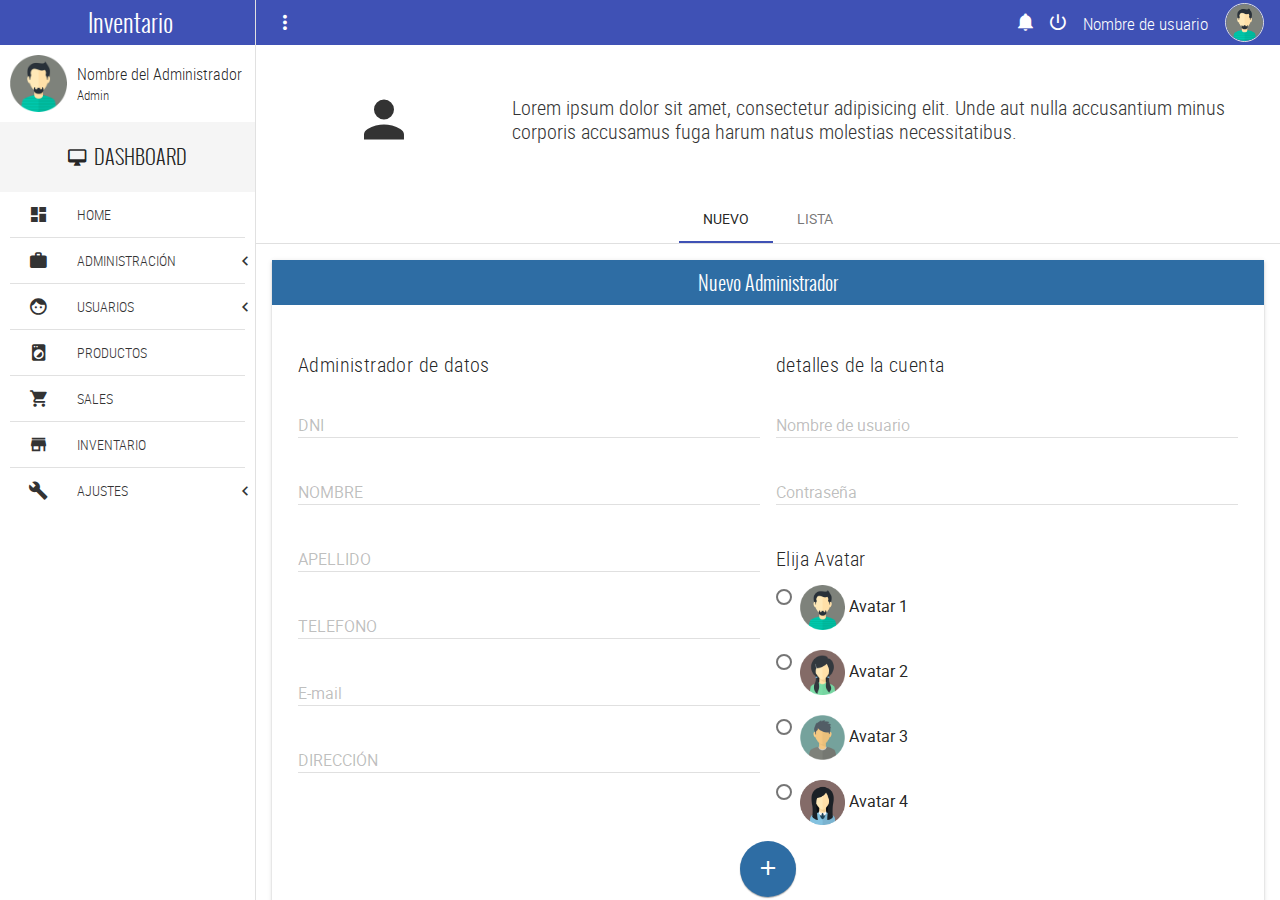
==== commit f140d88c: "Se cambiaron  las frases y palabras que estaban en ingles  a español" ====
--- a/admin.html
+++ b/admin.html
@@ -6,7 +6,7 @@
 <head>
 	<meta charset="UTF-8">
 	<meta name="viewport" content="width=device-width, initial-scale=1">
-	<title>Administrators</title>
+	<title>Administradores</title>
 	<link rel="stylesheet" href="css/normalize.css">
 	<link rel="stylesheet" href="css/sweetalert2.css">
 	<link rel="stylesheet" href="css/material.min.css">
@@ -25,66 +25,66 @@
 	<section class="full-width container-notifications">
 		<div class="full-width container-notifications-bg btn-Notification"></div>
 	    <section class="NotificationArea">
-	        <div class="full-width text-center NotificationArea-title tittles">Notifications <i class="zmdi zmdi-close btn-Notification"></i></div>
+	        <div class="full-width text-center NotificationArea-title tittles">Notificaciones <i class="zmdi zmdi-close btn-Notification"></i></div>
 	        <a href="#" class="Notification" id="notifation-unread-1">
 	            <div class="Notification-icon"><i class="zmdi zmdi-accounts-alt bg-info"></i></div>
 	            <div class="Notification-text">
 	                <p>
 	                    <i class="zmdi zmdi-circle"></i>
-	                    <strong>New User Registration</strong> 
+	                    <strong>Registro de nuevo usuario</strong> 
 	                    <br>
-	                    <small>Just Now</small>
+	                    <small>Justo ahora</small>
 	                </p>
 	            </div>
-	        	<div class="mdl-tooltip mdl-tooltip--left" for="notifation-unread-1">Notification as UnRead</div> 
+	        	<div class="mdl-tooltip mdl-tooltip--left" for="notifation-unread-1">Notificación como no leída</div> 
 	        </a>
 	        <a href="#" class="Notification" id="notifation-read-1">
 	            <div class="Notification-icon"><i class="zmdi zmdi-cloud-download bg-primary"></i></div>
 	            <div class="Notification-text">
 	                <p>
 	                    <i class="zmdi zmdi-circle-o"></i>
-	                    <strong>New Updates</strong> 
+	                    <strong>Nuevas actualizaciones</strong> 
 	                    <br>
-	                    <small>30 Mins Ago</small>
+	                    <small>Hace 30 minutos</small>
 	                </p>
 	            </div>
-	            <div class="mdl-tooltip mdl-tooltip--left" for="notifation-read-1">Notification as Read</div>
+	            <div class="mdl-tooltip mdl-tooltip--left" for="notifation-read-1">Notificación como leída</div>
 	        </a>
 	        <a href="#" class="Notification" id="notifation-unread-2">
 	            <div class="Notification-icon"><i class="zmdi zmdi-upload bg-success"></i></div>
 	            <div class="Notification-text">
 	                <p>
 	                    <i class="zmdi zmdi-circle"></i>
-	                    <strong>Archive uploaded</strong> 
+	                    <strong>Archivo subido</strong> 
 	                    <br>
-	                    <small>31 Mins Ago</small>
+	                    <small>Hace 31 minutos</small>
 	                </p>
 	            </div>
-	            <div class="mdl-tooltip mdl-tooltip--left" for="notifation-unread-2">Notification as UnRead</div>
+	            <div class="mdl-tooltip mdl-tooltip--left" for="notifation-unread-2">Notificación como no leída</div>
 	        </a> 
 	        <a href="#" class="Notification" id="notifation-read-2">
 	            <div class="Notification-icon"><i class="zmdi zmdi-mail-send bg-danger"></i></div>
 	            <div class="Notification-text">
 	                <p>
 	                    <i class="zmdi zmdi-circle-o"></i>
-	                    <strong>New Mail</strong> 
+	                    <strong>Nuevo Mail</strong> 
 	                    <br>
-	                    <small>37 Mins Ago</small>
+	                    <small>Hace 37 minutos</small>
 	                </p>
 	            </div>
-	            <div class="mdl-tooltip mdl-tooltip--left" for="notifation-read-2">Notification as Read</div>
+	            <div class="mdl-tooltip mdl-tooltip--left" for="notifation-read-2">Notificación como leída</div>
 	        </a>
 	        <a href="#" class="Notification" id="notifation-read-3">
 	            <div class="Notification-icon"><i class="zmdi zmdi-folder bg-primary"></i></div>
 	            <div class="Notification-text">
 	                <p>
 	                    <i class="zmdi zmdi-circle-o"></i>
-	                    <strong>Folder delete</strong> 
+	                    <strong>Eliminar carpeta</strong> 
 	                    <br>
-	                    <small>1 hours Ago</small>
+	                    <small>Hace 1 hora</small>
 	                </p>
 	            </div>
-	            <div class="mdl-tooltip mdl-tooltip--left" for="notifation-read-3">Notification as Read</div>
+	            <div class="mdl-tooltip mdl-tooltip--left" for="notifation-read-3">Notificación como leída</div>
 	        </a>  
 	    </section>
 	</section>
@@ -98,13 +98,13 @@
 					<li class="btn-Notification" id="notifications">
 						<i class="zmdi zmdi-notifications"></i>
 						<!-- <i class="zmdi zmdi-notifications-active btn-Notification" id="notifications"></i> -->
-						<div class="mdl-tooltip" for="notifications">Notifications</div>
+						<div class="mdl-tooltip" for="notifications">Notificaciones</div>
 					</li>
 					<li class="btn-exit" id="btn-exit">
 						<i class="zmdi zmdi-power"></i>
-						<div class="mdl-tooltip" for="btn-exit">LogOut</div>
-					</li>
-					<li class="text-condensedLight noLink" ><small>User Name</small></li>
+						<div class="mdl-tooltip" for="btn-exit">Cerrar sesión</div>
+					</li>
+					<li class="text-condensedLight noLink" ><small>Nombre de usuario</small></li>
 					<li class="noLink">
 						<figure>
 							<img src="assets/img/avatar-male.png" alt="Avatar" class="img-responsive">
@@ -119,7 +119,7 @@
 		<div class="full-width navLateral-bg btn-menu"></div>
 		<div class="full-width navLateral-body">
 			<div class="full-width navLateral-body-logo text-center tittles">
-				<i class="zmdi zmdi-close btn-menu"></i> Inventory 
+				<i class="zmdi zmdi-close btn-menu"></i> Inventario 
 			</div>
 			<figure class="full-width" style="height: 77px;">
 				<div class="navLateral-body-cl">
@@ -127,7 +127,7 @@
 				</div>
 				<figcaption class="navLateral-body-cr hide-on-tablet">
 					<span>
-						Full Name Admin<br>
+						Nombre del Administrador<br>
 						<small>Admin</small>
 					</span>
 				</figcaption>
@@ -154,7 +154,7 @@
 								<i class="zmdi zmdi-case"></i>
 							</div>
 							<div class="navLateral-body-cr hide-on-tablet">
-								ADMINISTRATION
+								ADMINISTRACIÓN
 							</div>
 							<span class="zmdi zmdi-chevron-left"></span>
 						</a>
@@ -165,7 +165,7 @@
 										<i class="zmdi zmdi-balance"></i>
 									</div>
 									<div class="navLateral-body-cr hide-on-tablet">
-										COMPANY
+										EMPRESA
 									</div>
 								</a>
 							</li>
@@ -175,7 +175,7 @@
 										<i class="zmdi zmdi-truck"></i>
 									</div>
 									<div class="navLateral-body-cr hide-on-tablet">
-										PROVIDERS
+										PROVEEDORES
 									</div>
 								</a>
 							</li>
@@ -185,7 +185,7 @@
 										<i class="zmdi zmdi-card"></i>
 									</div>
 									<div class="navLateral-body-cr hide-on-tablet">
-										PAYMENTS
+										PAGOS
 									</div>
 								</a>
 							</li>
@@ -195,7 +195,7 @@
 										<i class="zmdi zmdi-label"></i>
 									</div>
 									<div class="navLateral-body-cr hide-on-tablet">
-										CATEGORIES
+										CATEGORIAS
 									</div>
 								</a>
 							</li>
@@ -208,7 +208,7 @@
 								<i class="zmdi zmdi-face"></i>
 							</div>
 							<div class="navLateral-body-cr hide-on-tablet">
-								USERS
+								USUARIOS
 							</div>
 							<span class="zmdi zmdi-chevron-left"></span>
 						</a>
@@ -219,7 +219,7 @@
 										<i class="zmdi zmdi-account"></i>
 									</div>
 									<div class="navLateral-body-cr hide-on-tablet">
-										ADMINISTRATORS
+										ADMINISTRADORES
 									</div>
 								</a>
 							</li>
@@ -229,7 +229,7 @@
 										<i class="zmdi zmdi-accounts"></i>
 									</div>
 									<div class="navLateral-body-cr hide-on-tablet">
-										CLIENT
+										CLIENTES
 									</div>
 								</a>
 							</li>
@@ -242,7 +242,7 @@
 								<i class="zmdi zmdi-washing-machine"></i>
 							</div>
 							<div class="navLateral-body-cr hide-on-tablet">
-								PRODUCTS
+								PRODUCTOS
 							</div>
 						</a>
 					</li>
@@ -264,7 +264,7 @@
 								<i class="zmdi zmdi-store"></i>
 							</div>
 							<div class="navLateral-body-cr hide-on-tablet">
-								INVENTORY
+								INVENTARIO
 							</div>
 						</a>
 					</li>
@@ -275,7 +275,7 @@
 								<i class="zmdi zmdi-wrench"></i>
 							</div>
 							<div class="navLateral-body-cr hide-on-tablet">
-								SETTINGS
+								AJUSTES
 							</div>
 							<span class="zmdi zmdi-chevron-left"></span>
 						</a>
@@ -286,7 +286,7 @@
 										<i class="zmdi zmdi-widgets"></i>
 									</div>
 									<div class="navLateral-body-cr hide-on-tablet">
-										OPTION
+										OPCIÓN 1
 									</div>
 								</a>
 							</li>
@@ -296,7 +296,7 @@
 										<i class="zmdi zmdi-widgets"></i>
 									</div>
 									<div class="navLateral-body-cr hide-on-tablet">
-										OPTION
+										OPCIÓN 2
 									</div>
 								</a>
 							</li>
@@ -320,65 +320,65 @@
 		</section>
 		<div class="mdl-tabs mdl-js-tabs mdl-js-ripple-effect">
 			<div class="mdl-tabs__tab-bar">
-				<a href="#tabNewAdmin" class="mdl-tabs__tab is-active">NEW</a>
-				<a href="#tabListAdmin" class="mdl-tabs__tab">LIST</a>
+				<a href="#tabNewAdmin" class="mdl-tabs__tab is-active">NUEVO</a>
+				<a href="#tabListAdmin" class="mdl-tabs__tab">LISTA</a>
 			</div>
 			<div class="mdl-tabs__panel is-active" id="tabNewAdmin">
 				<div class="mdl-grid">
 					<div class="mdl-cell mdl-cell--4-col-phone mdl-cell--8-col-tablet mdl-cell--12-col-desktop">
 						<div class="full-width panel mdl-shadow--2dp">
 							<div class="full-width panel-tittle bg-primary text-center tittles">
-								New Administrator
+								Nuevo Administrador
 							</div>
 							<div class="full-width panel-content">
 								<form>
 									<div class="mdl-grid">
 										<div class="mdl-cell mdl-cell--4-col-phone mdl-cell--8-col-tablet mdl-cell--6-col-desktop">
-											<h5 class="text-condensedLight">Data Administrator</h5>
+											<h5 class="text-condensedLight">Administrador de datos</h5>
 											<div class="mdl-textfield mdl-js-textfield mdl-textfield--floating-label">
 												<input class="mdl-textfield__input" type="number" pattern="-?[0-9]*(\.[0-9]+)?" id="DNIAdmin">
 												<label class="mdl-textfield__label" for="DNIAdmin">DNI</label>
-												<span class="mdl-textfield__error">Invalid number</span>
+												<span class="mdl-textfield__error">Número invalido</span>
 											</div>
 											<div class="mdl-textfield mdl-js-textfield mdl-textfield--floating-label">
 												<input class="mdl-textfield__input" type="text" pattern="-?[A-Za-záéíóúÁÉÍÓÚ ]*(\.[0-9]+)?" id="NameAdmin">
-												<label class="mdl-textfield__label" for="NameAdmin">Name</label>
-												<span class="mdl-textfield__error">Invalid name</span>
+												<label class="mdl-textfield__label" for="NameAdmin">NOMBRE</label>
+												<span class="mdl-textfield__error">Nombre inválido</span>
 											</div>
 											<div class="mdl-textfield mdl-js-textfield mdl-textfield--floating-label">
 												<input class="mdl-textfield__input" type="text" pattern="-?[A-Za-záéíóúÁÉÍÓÚ ]*(\.[0-9]+)?" id="LastNameAdmin">
-												<label class="mdl-textfield__label" for="LastNameAdmin">Last Name</label>
-												<span class="mdl-textfield__error">Invalid last name</span>
+												<label class="mdl-textfield__label" for="LastNameAdmin">APELLIDO</label>
+												<span class="mdl-textfield__error">Apellido invalido</span>
 											</div>
 											<div class="mdl-textfield mdl-js-textfield mdl-textfield--floating-label">
 												<input class="mdl-textfield__input" type="tel" pattern="-?[0-9+()- ]*(\.[0-9]+)?" id="phoneAdmin">
-												<label class="mdl-textfield__label" for="phoneAdmin">Phone</label>
-												<span class="mdl-textfield__error">Invalid phone number</span>
+												<label class="mdl-textfield__label" for="phoneAdmin">TELEFONO</label>
+												<span class="mdl-textfield__error">Numero de telefono invalido</span>
 											</div>
 											<div class="mdl-textfield mdl-js-textfield mdl-textfield--floating-label">
 												<input class="mdl-textfield__input" type="email" id="emailAdmin">
 												<label class="mdl-textfield__label" for="emailAdmin">E-mail</label>
-												<span class="mdl-textfield__error">Invalid E-mail</span>
+												<span class="mdl-textfield__error">E-mail Invalido</span>
 											</div>
 											<div class="mdl-textfield mdl-js-textfield mdl-textfield--floating-label">
 												<input class="mdl-textfield__input" type="text" id="addressAdmin">
-												<label class="mdl-textfield__label" for="addressAdmin">Address</label>
-												<span class="mdl-textfield__error">Invalid address</span>
+												<label class="mdl-textfield__label" for="addressAdmin">DIRECCIÓN</label>
+												<span class="mdl-textfield__error">Dirección inválida</span>
 											</div>
 										</div>
 										<div class="mdl-cell mdl-cell--4-col-phone mdl-cell--8-col-tablet mdl-cell--6-col-desktop">
-											<h5 class="text-condensedLight">Account Details</h5>
+											<h5 class="text-condensedLight">detalles de la cuenta</h5>
 											<div class="mdl-textfield mdl-js-textfield mdl-textfield--floating-label">
 												<input class="mdl-textfield__input" type="text" pattern="-?[A-Za-z0-9áéíóúÁÉÍÓÚ]*(\.[0-9]+)?" id="UserNameAdmin">
-												<label class="mdl-textfield__label" for="UserNameAdmin">User Name</label>
-												<span class="mdl-textfield__error">Invalid user name</span>
+												<label class="mdl-textfield__label" for="UserNameAdmin">Nombre de usuario</label>
+												<span class="mdl-textfield__error">Nombre de usuario Invalido</span>
 											</div>
 											<div class="mdl-textfield mdl-js-textfield mdl-textfield--floating-label">
 												<input class="mdl-textfield__input" type="password" id="passwordAdmin">
-												<label class="mdl-textfield__label" for="passwordAdmin">Password</label>
-												<span class="mdl-textfield__error">Invalid password</span>
-											</div>
-											<h5 class="text-condensedLight">Choose Avatar</h5>
+												<label class="mdl-textfield__label" for="passwordAdmin">Contraseña</label>
+												<span class="mdl-textfield__error">Contraseña Invalida</span>
+											</div>
+											<h5 class="text-condensedLight">Elija Avatar</h5>
 											<label class="mdl-radio mdl-js-radio mdl-js-ripple-effect" for="option-1">
 												<input type="radio" id="option-1" class="mdl-radio__button" name="options" value="avatar-male.png">
 												<img src="assets/img/avatar-male.png" alt="avatar" style="height: 45px; width="45px;" ">
@@ -408,7 +408,7 @@
 										<button class="mdl-button mdl-js-button mdl-button--fab mdl-js-ripple-effect mdl-button--colored bg-primary" id="btn-addAdmin">
 											<i class="zmdi zmdi-plus"></i>
 										</button>
-										<div class="mdl-tooltip" for="btn-addAdmin">Add Administrator</div>
+										<div class="mdl-tooltip" for="btn-addAdmin">Agregar administrador</div>
 									</p>
 								</form>
 							</div>
@@ -421,7 +421,7 @@
 					<div class="mdl-cell mdl-cell--4-col-phone mdl-cell--8-col-tablet mdl-cell--8-col-desktop mdl-cell--2-offset-desktop">
 						<div class="full-width panel mdl-shadow--2dp">
 							<div class="full-width panel-tittle bg-success text-center tittles">
-								List Administrator
+								Lista Administrador
 							</div>
 							<div class="full-width panel-content">
 								<form action="#">
@@ -439,7 +439,7 @@
 									<div class="mdl-list__item mdl-list__item--two-line">
 										<span class="mdl-list__item-primary-content">
 											<i class="zmdi zmdi-account mdl-list__item-avatar"></i>
-											<span>1. Administrator name</span>
+											<span>1. Nombre del administrador</span>
 											<span class="mdl-list__item-sub-title">DNI</span>
 										</span>
 										<a class="mdl-list__item-secondary-action" href="#!"><i class="zmdi zmdi-more"></i></a>
@@ -448,7 +448,7 @@
 									<div class="mdl-list__item mdl-list__item--two-line">
 										<span class="mdl-list__item-primary-content">
 											<i class="zmdi zmdi-account mdl-list__item-avatar"></i>
-											<span>2. Administrator name</span>
+											<span>2. Nombre del administrador</span>
 											<span class="mdl-list__item-sub-title">DNI</span>
 										</span>
 										<a class="mdl-list__item-secondary-action" href="#!"><i class="zmdi zmdi-more"></i></a>
@@ -457,7 +457,7 @@
 									<div class="mdl-list__item mdl-list__item--two-line">
 										<span class="mdl-list__item-primary-content">
 											<i class="zmdi zmdi-account mdl-list__item-avatar"></i>
-											<span>3. Administrator name</span>
+											<span>3. Nombre del administrador</span>
 											<span class="mdl-list__item-sub-title">DNI</span>
 										</span>
 										<a class="mdl-list__item-secondary-action" href="#!"><i class="zmdi zmdi-more"></i></a>
@@ -466,7 +466,7 @@
 									<div class="mdl-list__item mdl-list__item--two-line">
 										<span class="mdl-list__item-primary-content">
 											<i class="zmdi zmdi-account mdl-list__item-avatar"></i>
-											<span>4. Administrator name</span>
+											<span>4. Nombre del administrador</span>
 											<span class="mdl-list__item-sub-title">DNI</span>
 										</span>
 										<a class="mdl-list__item-secondary-action" href="#!"><i class="zmdi zmdi-more"></i></a>
@@ -475,7 +475,7 @@
 									<div class="mdl-list__item mdl-list__item--two-line">
 										<span class="mdl-list__item-primary-content">
 											<i class="zmdi zmdi-account mdl-list__item-avatar"></i>
-											<span>5. Administrator name</span>
+											<span>5. Nombre del administrador</span>
 											<span class="mdl-list__item-sub-title">DNI</span>
 										</span>
 										<a class="mdl-list__item-secondary-action" href="#!"><i class="zmdi zmdi-more"></i></a>
